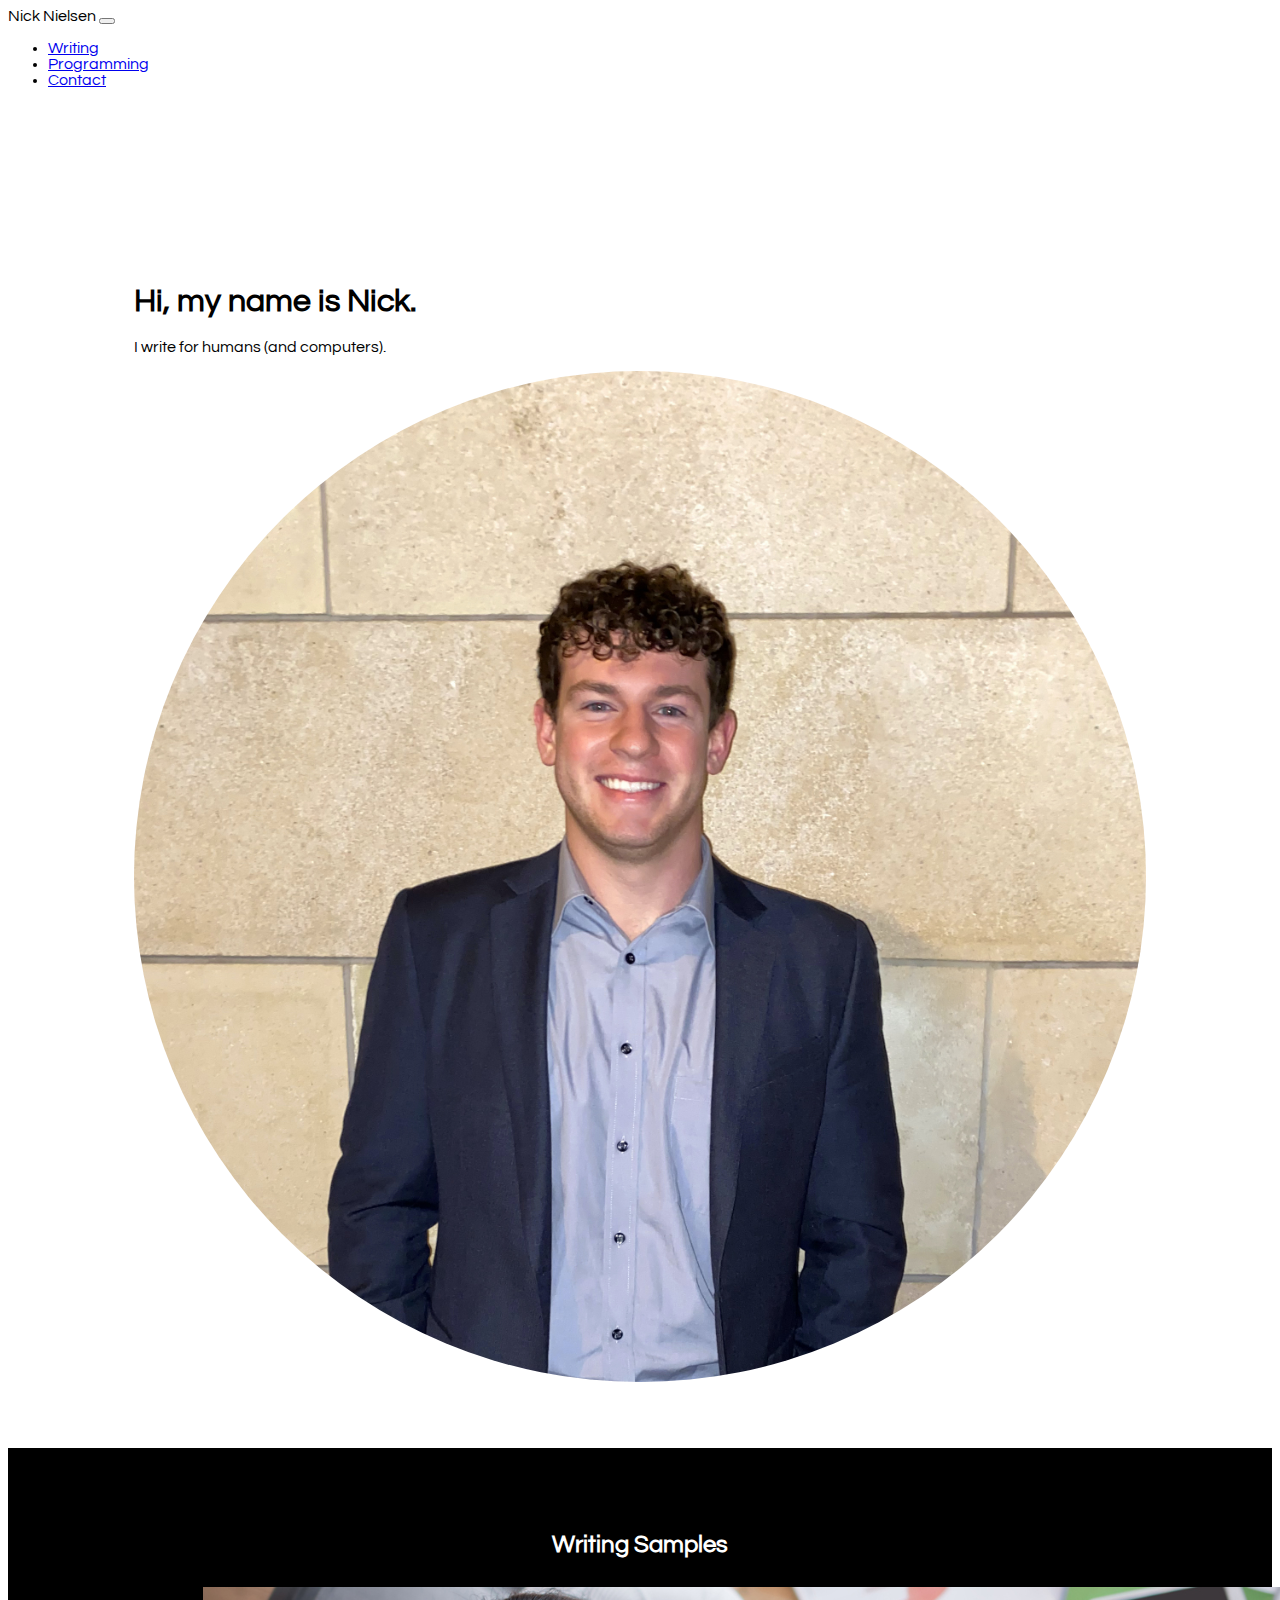
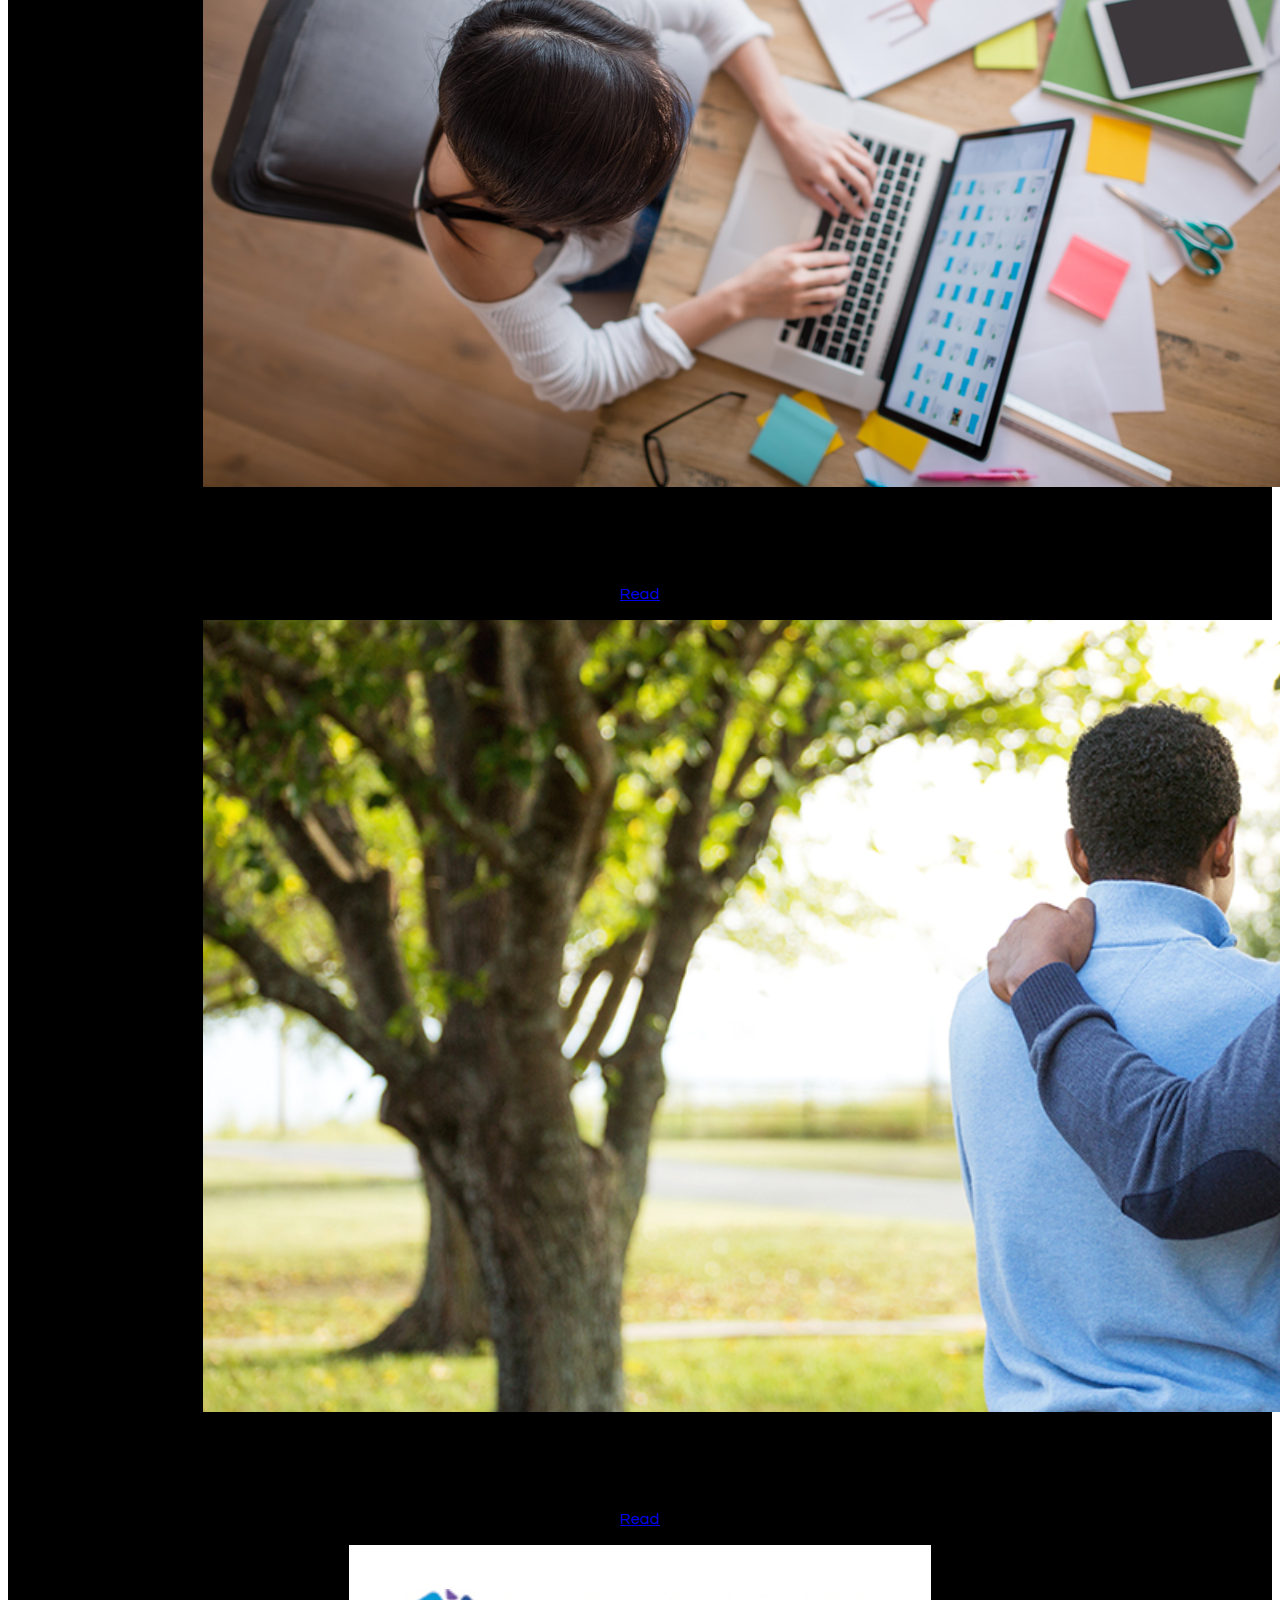
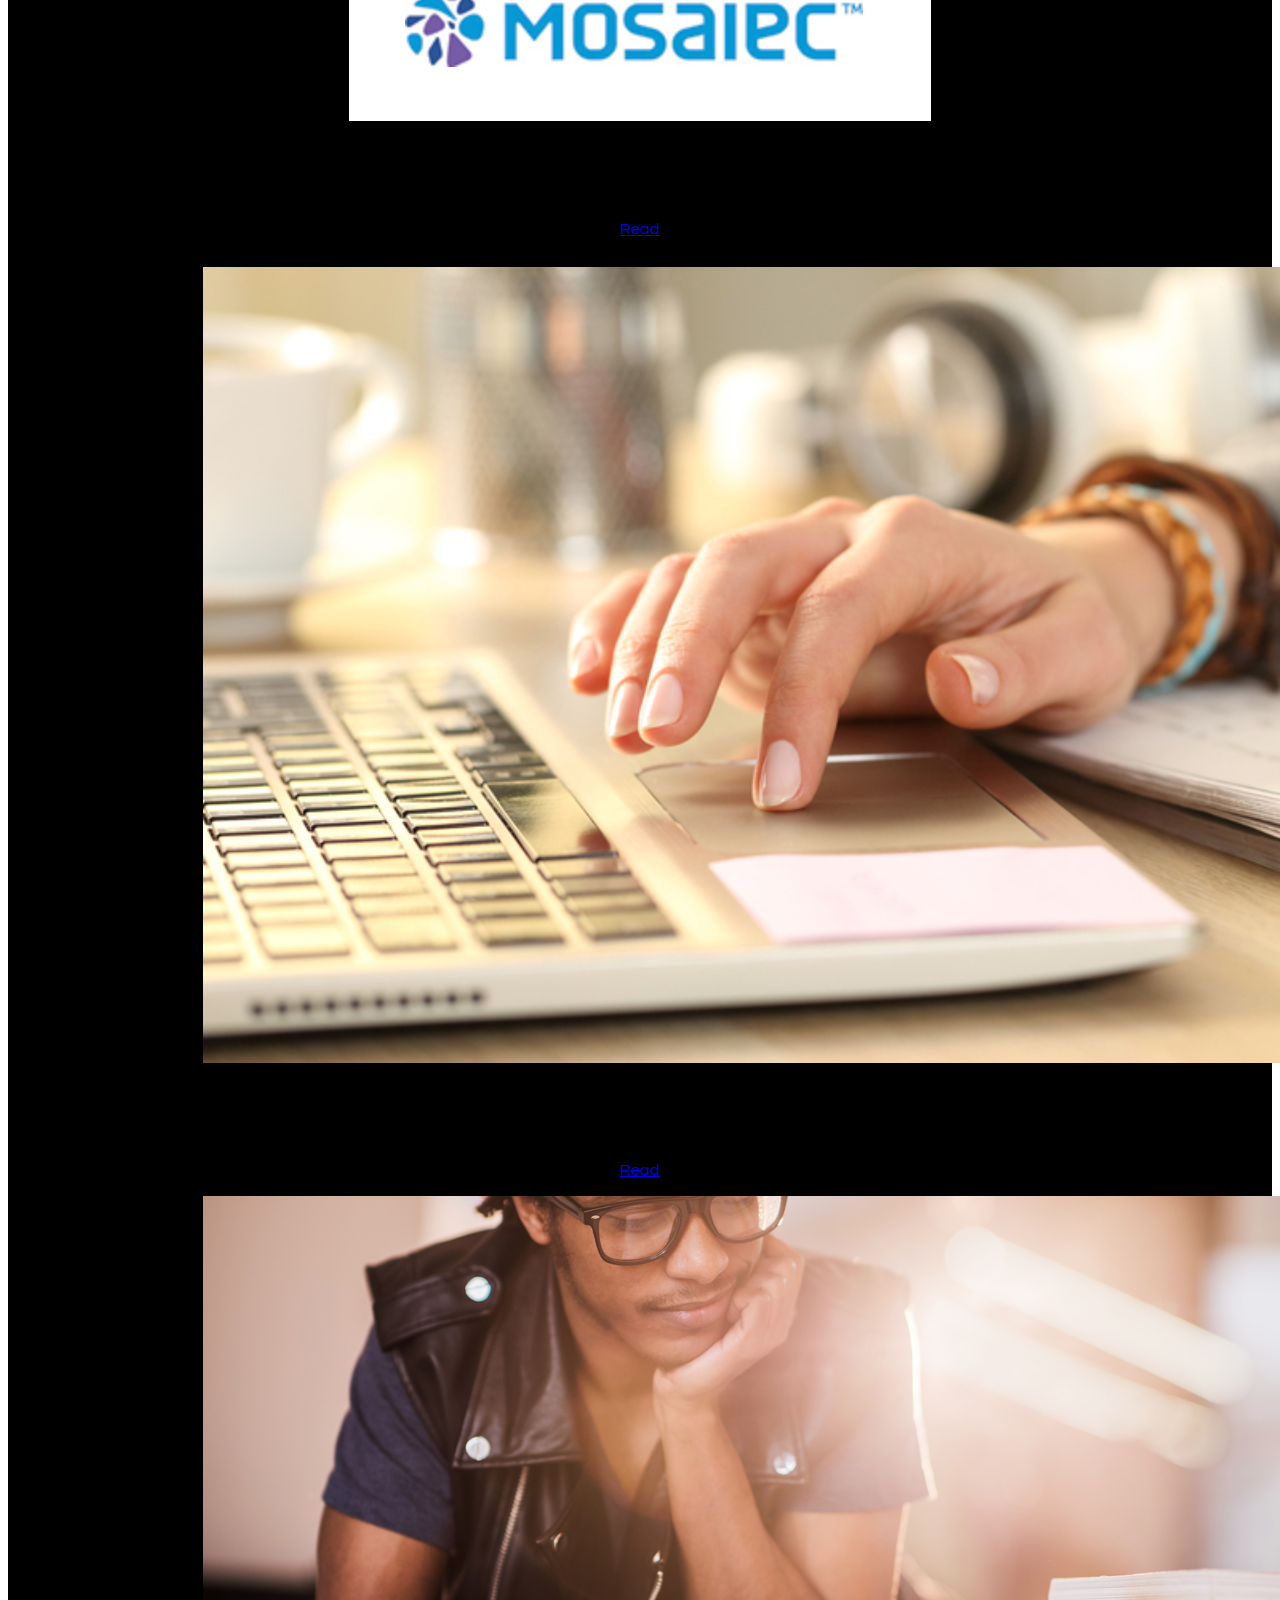
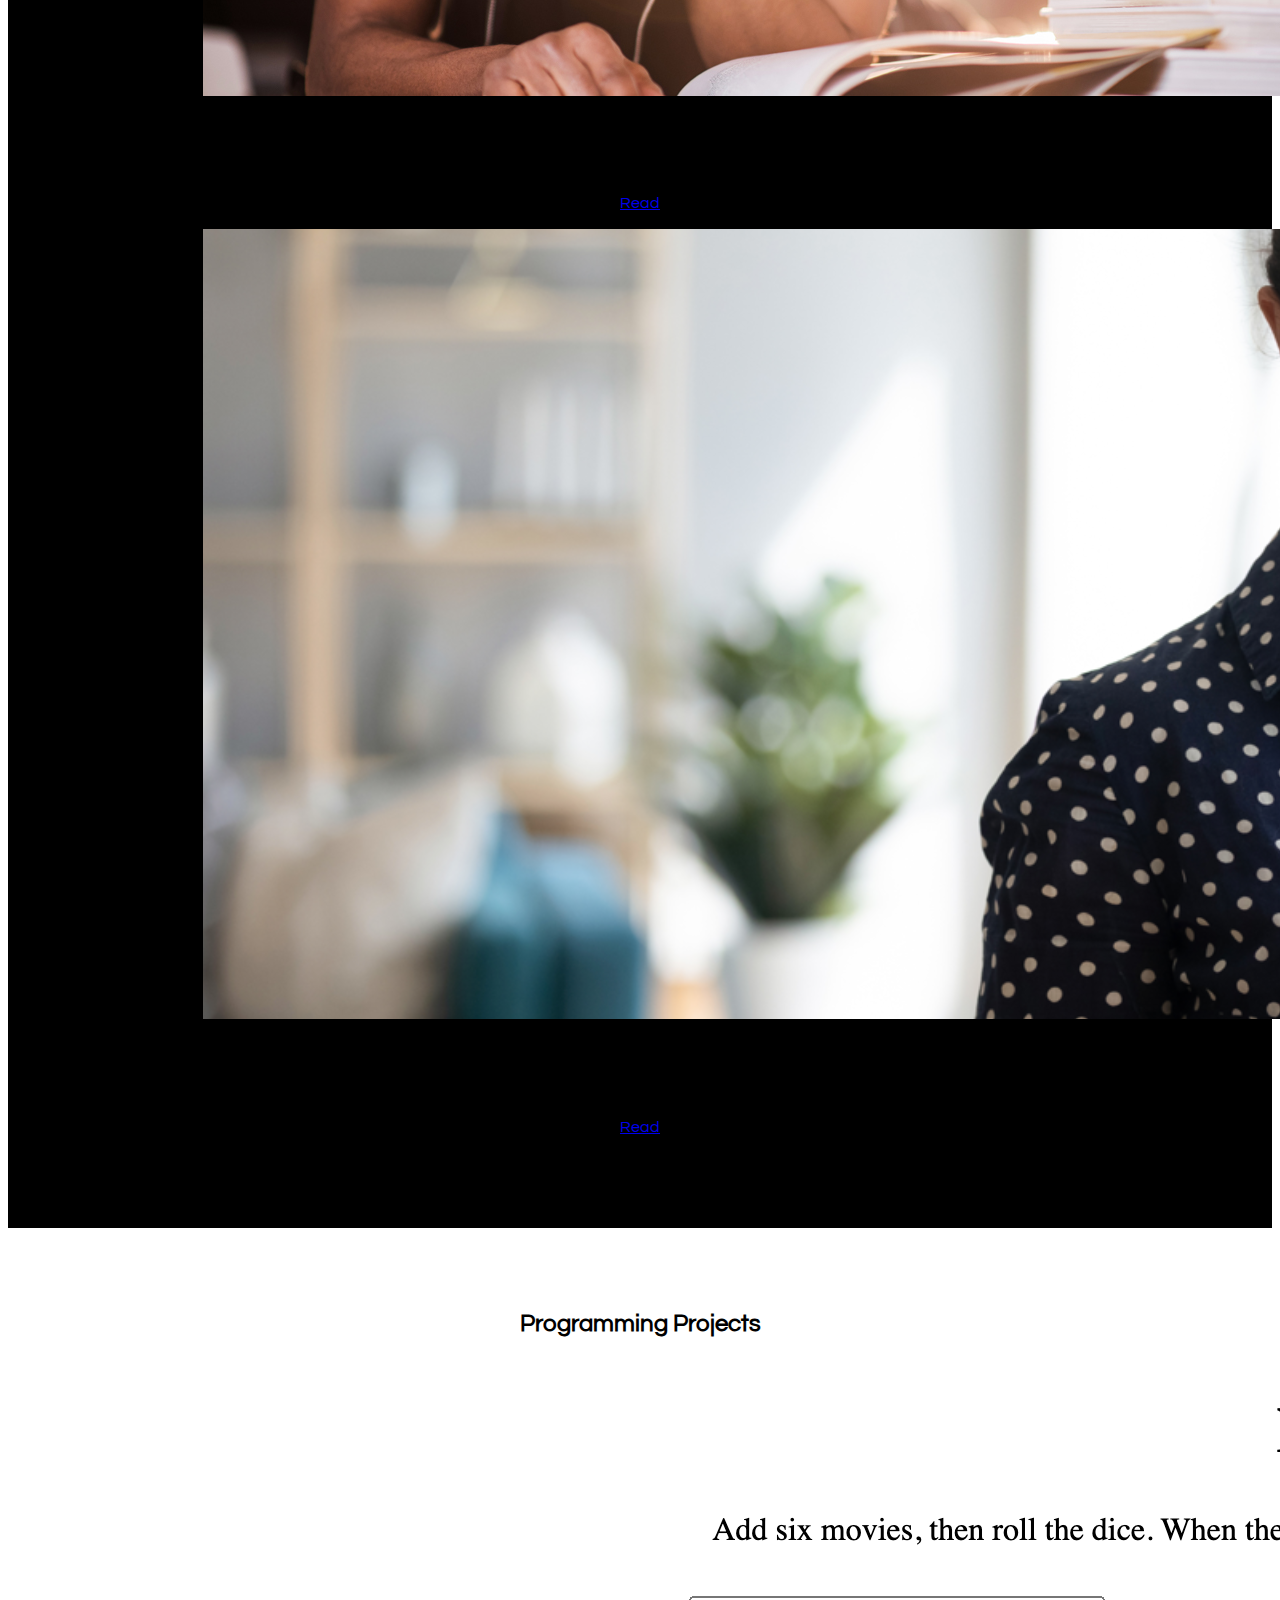
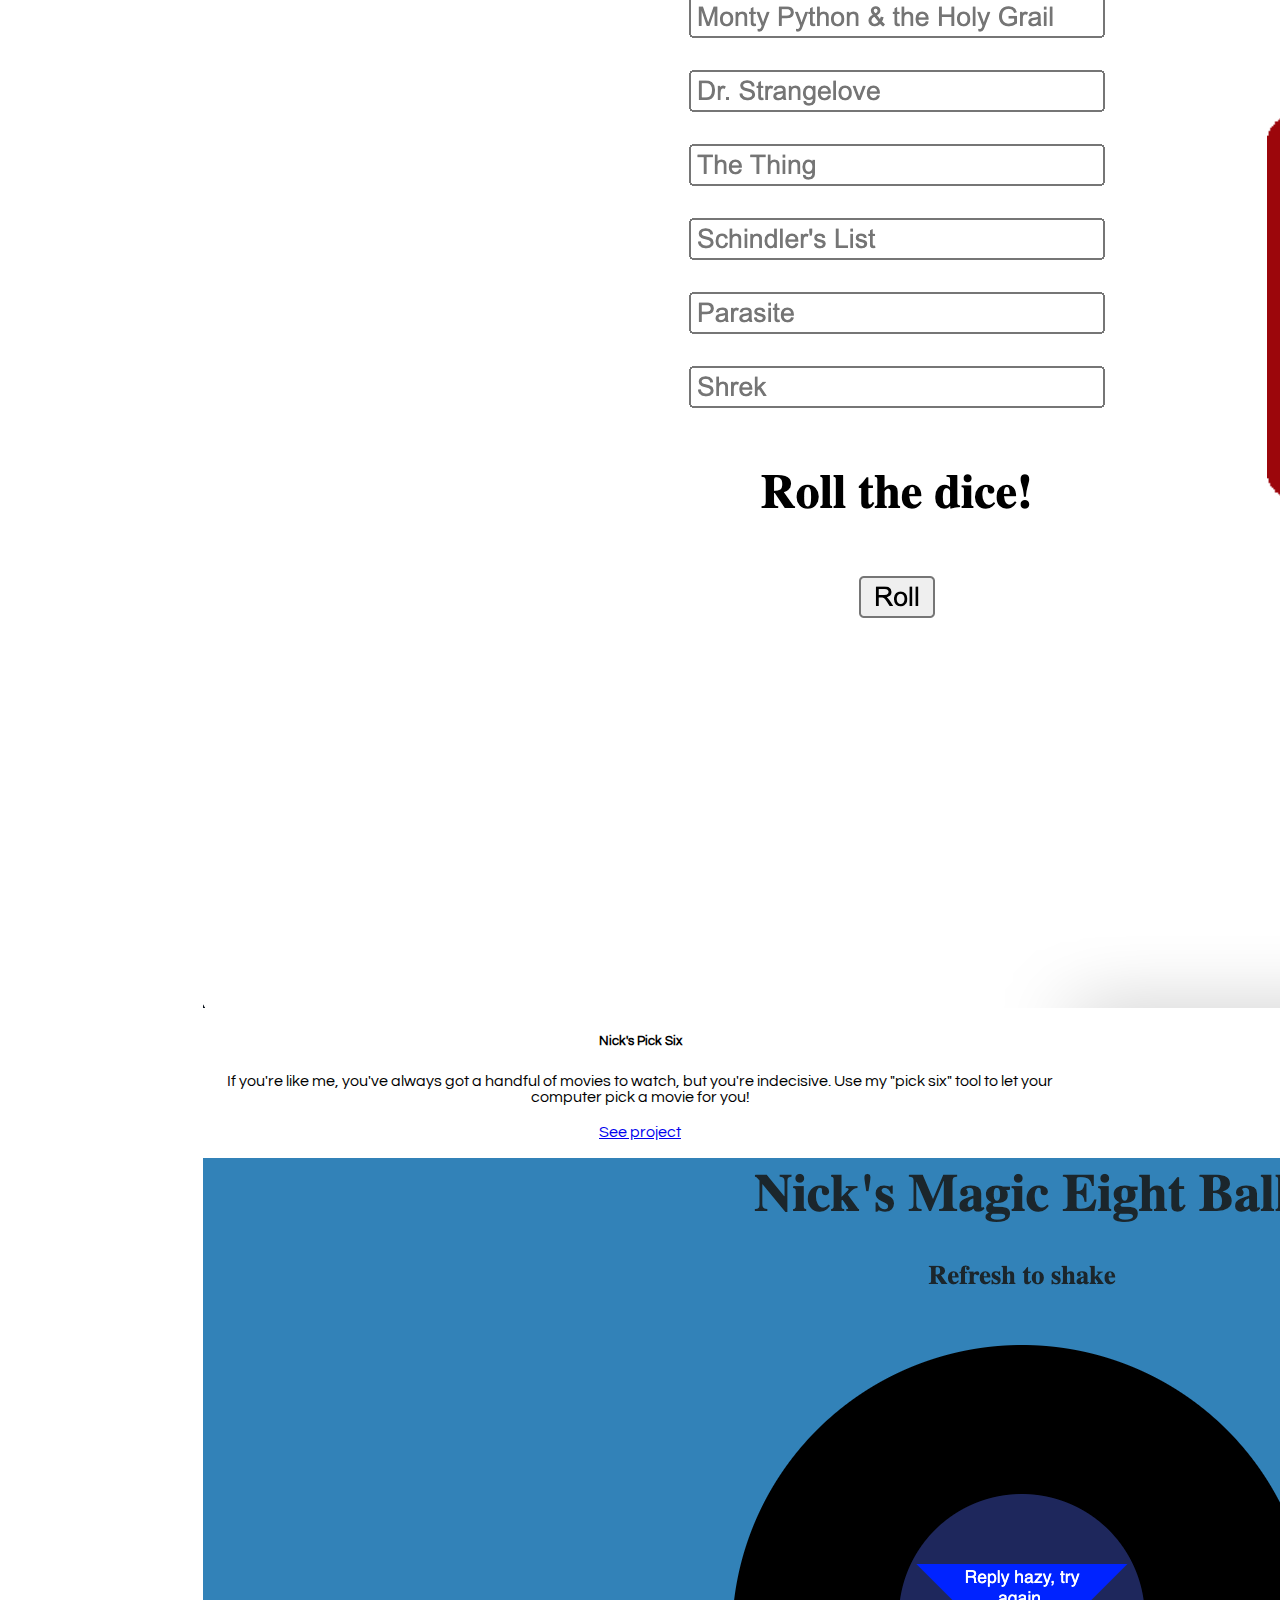
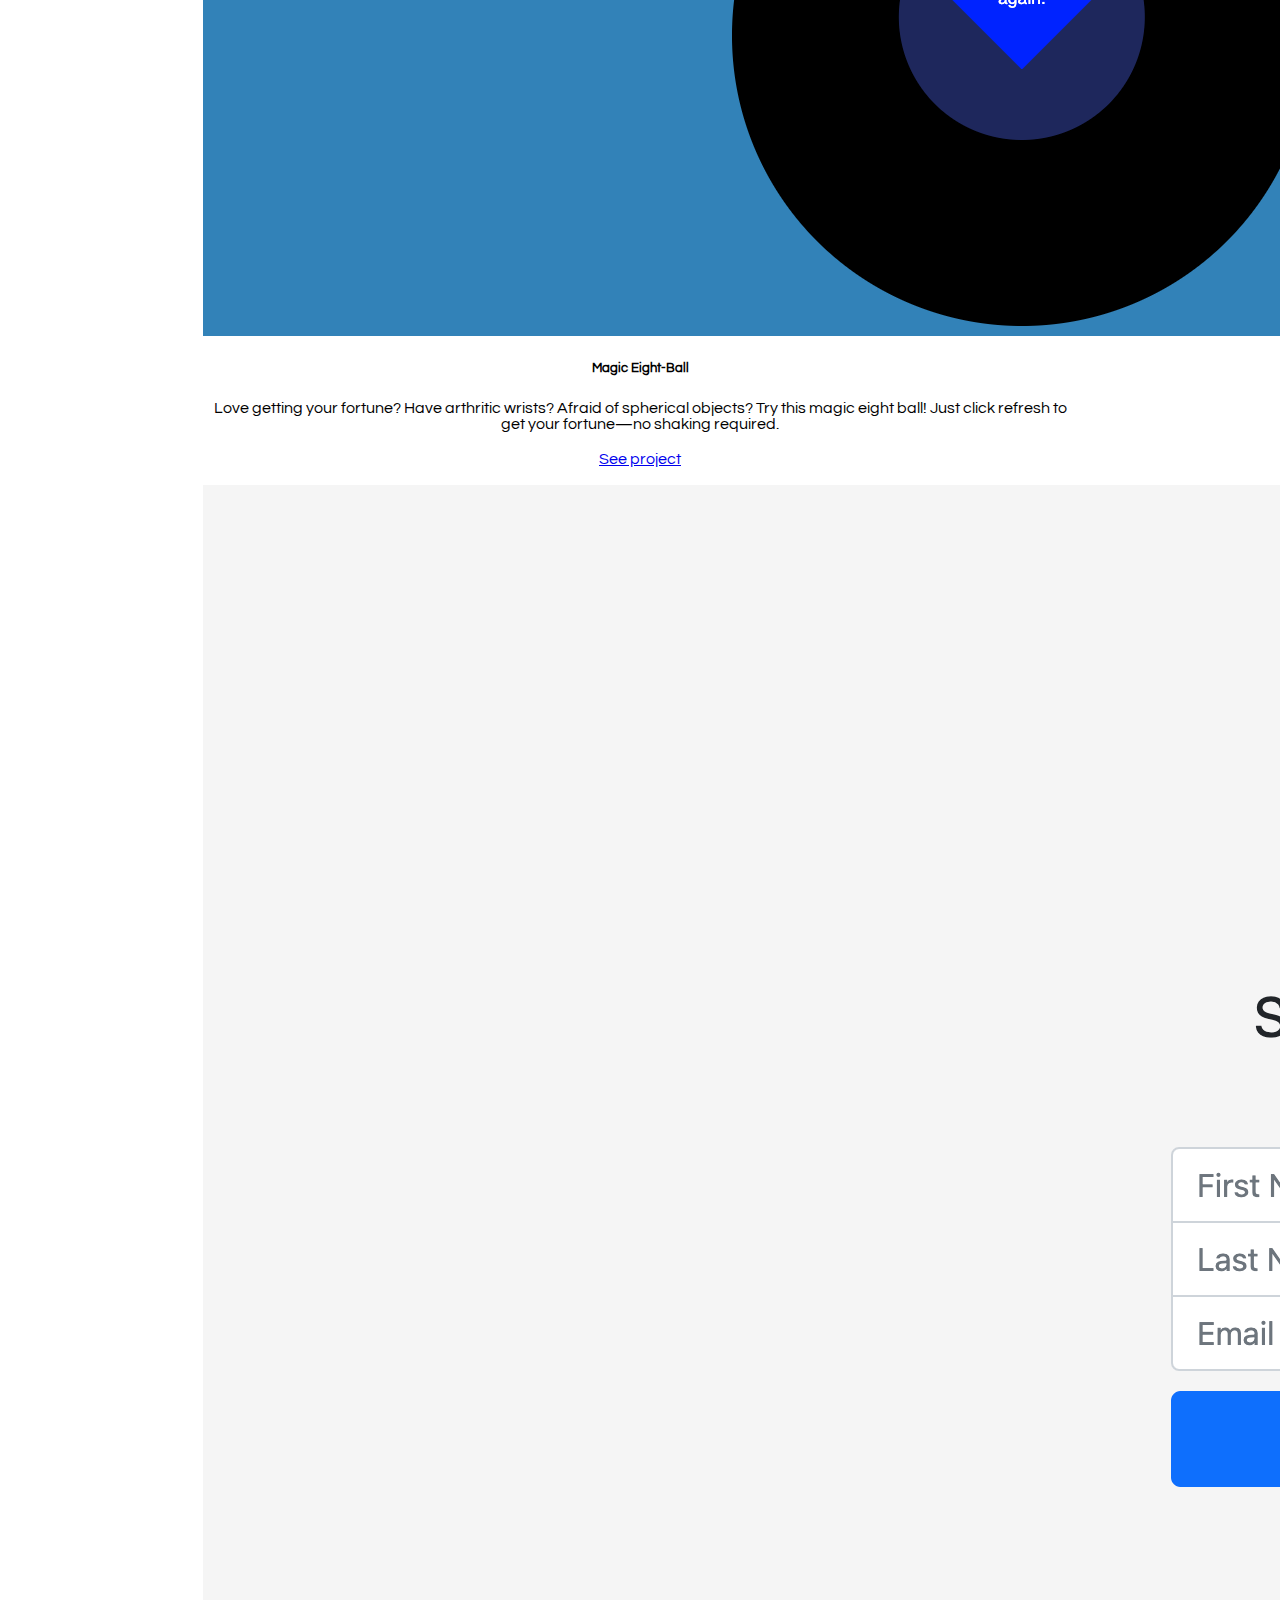
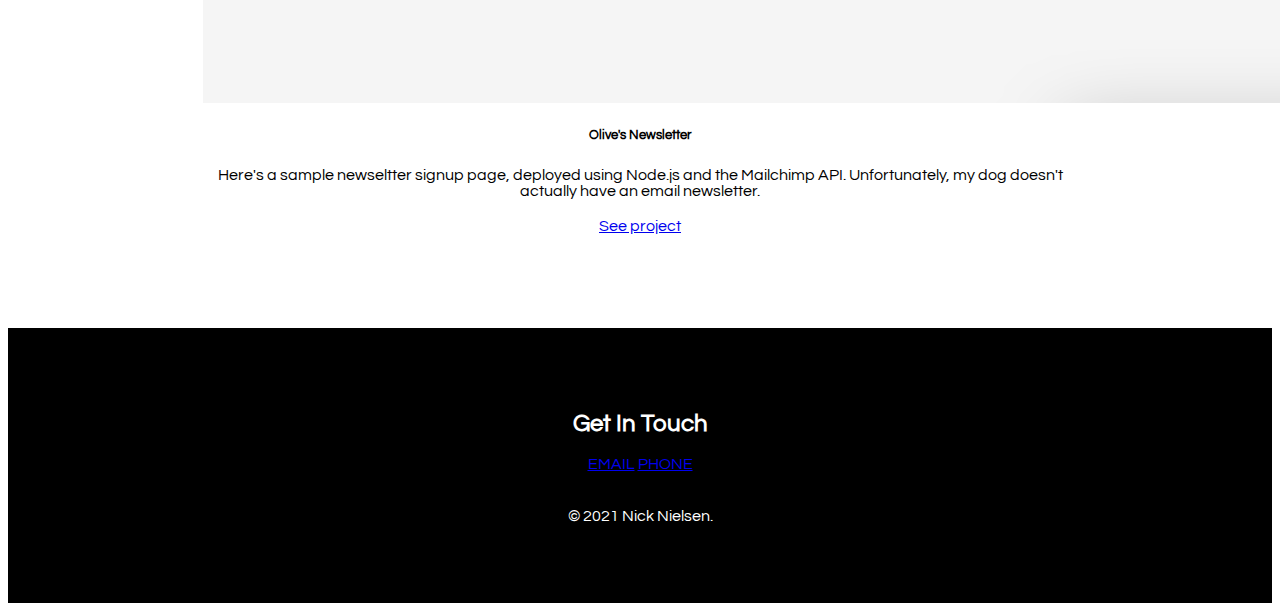
==== index.html @ ad3a7aff "Initial commit." ====
<!DOCTYPE html>
<html lang="en" dir="ltr">

<head>
  <meta charset="utf-8">
  <title>Nick Nielsen</title>

  <!-- BOOTSTRAP STYLES -->
  <link rel="stylesheet" href="https://cdn.jsdelivr.net/npm/bootstrap@4.6.0/dist/css/bootstrap.min.css" integrity="sha384-B0vP5xmATw1+K9KRQjQERJvTumQW0nPEzvF6L/Z6nronJ3oUOFUFpCjEUQouq2+l" crossorigin="anonymous">

  <!-- GOOGLE FONTS -->
  <link rel="preconnect" href="https://fonts.gstatic.com">
  <link href="https://fonts.googleapis.com/css2?family=Questrial&display=swap" rel="stylesheet">
  <!-- EXTERNAL CSS -->
  <link rel="stylesheet" href="css/styles.css">
  <!-- BOOTSTRAP SCRIPS -->
  <script src="https://code.jquery.com/jquery-3.5.1.slim.min.js" integrity="sha384-DfXdz2htPH0lsSSs5nCTpuj/zy4C+OGpamoFVy38MVBnE+IbbVYUew+OrCXaRkfj" crossorigin="anonymous"></script>
  <script src="https://cdn.jsdelivr.net/npm/bootstrap@4.6.0/dist/js/bootstrap.bundle.min.js" integrity="sha384-Piv4xVNRyMGpqkS2by6br4gNJ7DXjqk09RmUpJ8jgGtD7zP9yug3goQfGII0yAns" crossorigin="anonymous"></script>


</head>


<body>

  <!-- NAVBAR -->

  <nav class="navbar navbar-expand-lg navbar-light">
    <a class="navbar-brand">Nick Nielsen</a>
    <button class="navbar-toggler" type="button" data-toggle="collapse" data-target="#navbarNav" aria-controls="navbarNav" aria-expanded="false" aria-label="Toggle navigation">
      <span class="navbar-toggler-icon"></span>
    </button>
    <div class="collapse navbar-collapse" id="navbarNav">
      <ul class="navbar-nav ml-auto">
        <li class="nav-item">
          <a class="nav-link" href="#writing">Writing</a>
        </li>
        <li class="nav-item">
          <a class="nav-link" href="#programming">Programming</a>
        </li>
        <li class="nav-item">
          <a class="nav-link" href="#contact">Contact</a>
        </li>
      </ul>
    </div>
  </nav>

  <!-- TITLE SECTION -->

  <section id="title" class="title-section">
    <div class="container">
      <div class="row">
        <div class="title-column col-lg-6">
          <h1 class="h1-title"> Hi, my name is Nick.</h1>
          <p>I write for humans (and computers).</p>
        </div>
        <div class="col-lg-6">
          <img class="nick-image" src="images/nick-nielsen.jpg" alt="Nick Nieslen">
        </div>
      </div>
    </div>
  </section>

  <!-- WRITING SAMPLES SECTION -->

  <section id="writing" class="writing-section">
    <h2 class="h2-writing">Writing Samples</h2>
<!-- ROW 1 WRITING SAMPLES  -->
    <div class="container">
      <div class="card-row row">
        <div class="col-lg-4">
          <div class="card">
            <img src="images/MOS-Blog-SMART-Goals.jpeg" class="card-img-top" alt="Card image">
            <div class="card-body">
              <h5 class="card-title">S.M.A.R.T. Money Goals for College Students</h5>
              <p class="card-text">A blog about setting financial goals in college using the S.M.A.R.T. framework.</p>
              <a href="https://www.mosaiec.org/smart-money-goals-for-college-students/" class="btn btn-outline-dark">Read</a>
            </div>
          </div>
        </div>

        <div class="col-lg-4">
          <div class="card">
            <img src="images/TRL-Blog-First-Gen.png" class="card-img-top" alt="Card image">
            <div class="card-body">
              <h5 class="card-title">Supporting First Generation College Students</h5>
              <p class="card-text">A blog that provides best practices for higher education practitioners.</p>
              <a href="#" class="btn btn-outline-dark">Read</a>
            </div>
          </div>
        </div>

        <div class="col-lg-4">
          <div class="card">
            <img src="images/mosaiec-logo.png" class="card-img-top" alt="Card image">
            <div class="card-body">
              <h5 class="card-title">Trellis Company Launches New Public Service Website For College Students, MOSAIEC</h5>
              <p class="card-text">A press release to announce the launch of MOSAIEC.</p>
              <a href="#" class="btn btn-outline-dark">Read</a>
            </div>
          </div>
        </div>
      </div>

<!-- ROW 2 WRITING SAMPLES -->
      <div class="card-row row">
        <div class="col-lg-4">
          <div class="card">
            <img src="images/TRL-Blog-Unmet-Need.png" class="card-img-top" alt="Card image">
            <div class="card-body">
              <h5 class="card-title">Supporting Working Students with Unmet Need</h5>
              <p class="card-text">A blog on working students and unmet financial need.</p>
              <a href="#" class="btn btn-outline-dark">Read</a>
            </div>
          </div>
        </div>

        <div class="col-lg-4">
          <div class="card">
            <img src="images/MOS-Blog-Major-Choice.jpeg" class="card-img-top" alt="Card image">
            <div class="card-body">
              <h5 class="card-title">How Your College Choice and Major Can Affect Your Future Pay</h5>
              <p class="card-text">A blog on degrees, college choices, and potential salary.</p>
              <a href="https://www.mosaiec.org/how-college-choice-and-major-affects-pay/" class="btn btn-outline-dark">Read</a>
            </div>
          </div>
        </div>

        <div class="col-lg-4">
          <div class="card">
            <img src="images/TRL-Blog-Financial-Wellness.png" class="card-img-top" alt="Card image">
            <div class="card-body">
              <h5 class="card-title">Improving Financial Wellness For College Students</h5>
              <p class="card-text">A blog on making college students financially stronger.</p>
              <a href="#" class="btn btn-outline-dark">Read</a>
            </div>
          </div>
        </div>
      </div>
  </div>


  </section>

  <!-- PROGRAMMING PROJECTS SECTION -->

  <section id="programming" class="programming-section">
    <h2>Programming Projects</h2>

    <div class="container">
      <div class="card-row row">
        <div class="col-lg-4">
          <div class="card text-white bg-dark">
            <img src="images/pick-six-thumbnail.png" class="card-img-top" alt="Card image">
            <div class="card-body">
              <h5 class="card-title">Nick's Pick Six</h5>
              <p class="card-text">If you're like me, you've always got a handful of movies to watch, but you're indecisive. Use my "pick six" tool to let your computer pick a movie for you!</p>
              <a href="pick-six/index.html" class="btn btn-outline-light">See project</a>
            </div>
          </div>
        </div>
        <div class="col-lg-4">
          <div class="card text-white bg-dark">
            <img src="images/eight-ball-thumbnail.png" class="card-img-top" alt="Card image">
            <div class="card-body">
              <h5 class="card-title">Magic Eight-Ball</h5>
              <p class="card-text">Love getting your fortune? Have arthritic wrists? Afraid of spherical objects? Try this magic eight ball! Just click refresh to get your fortune—no shaking required.</p>
              <a href="Eight Ball/index.html" class="btn btn-outline-light">See project</a>
            </div>
          </div>
        </div>
        <div class="col-lg-4">
          <div class="card text-white bg-dark">
            <img src="images/olive-newsletter.png" class="card-img-top" alt="Card image">
            <div class="card-body">
              <h5 class="card-title">Olive's Newsletter</h5>
              <p class="card-text">Here's a sample newseltter signup page, deployed using Node.js and the Mailchimp API. Unfortunately, my dog doesn't actually have an email newsletter.</p>
              <a href="https://glacial-wildwood-06931.herokuapp.com/" class="btn btn-outline-light">See project</a>
            </div>
          </div>
        </div>
      </div>
          </div>

  </section>

  <!-- FOOTER SECTION -->

  <section id="contact" class="footer">

          <div class="contact-me">
            <h2 class="contact-h2">Get In Touch</h2>
            <a class="btn btn-light" href="mailto:nicknielsen77@gmail.com">EMAIL</a>
            <a class="btn btn-light" href="tel:9726722504">PHONE</a>
          </div>
          <p class="copyright">© 2021 Nick Nielsen.</p>

  </section>

</body>

</html>
---- css/styles.css ----
body {
  font-family: 'Questrial', sans-serif;
}

/* NAVBAR SECTION */
/* TITLE SECTION */
.nick-image {
  width: 100%;
  border-radius: 100%;
}

.title-section {
  text-align: left;
  padding: 5% 10%;
  background-color: white;
}

.h1-title {
  padding-top: 6rem;
}

/* WRITING SECTION */

.h2-writing {
  margin-bottom: 2%;
}

.writing-section {
  text-align: center;
  padding: 5% 10%;
  background-color: black;
  color: white;
}

.card {
  color: black;
  margin: 2% 2%;
}

.card-row {
  margin: 3% 5%;
}

.card-text{
  padding: 0.18rem;
}


/* PROGRAMMING SECTION */
.programming-section {
  text-align: center;
  padding: 5% 10%;
  background-color: white;
}


/* CONTACT SECTION */
.footer {
  text-align: center;
  padding: 5% 10%;
  background-color: black;
  color: white;
}

.copyright {
  padding-top: 2%;
}
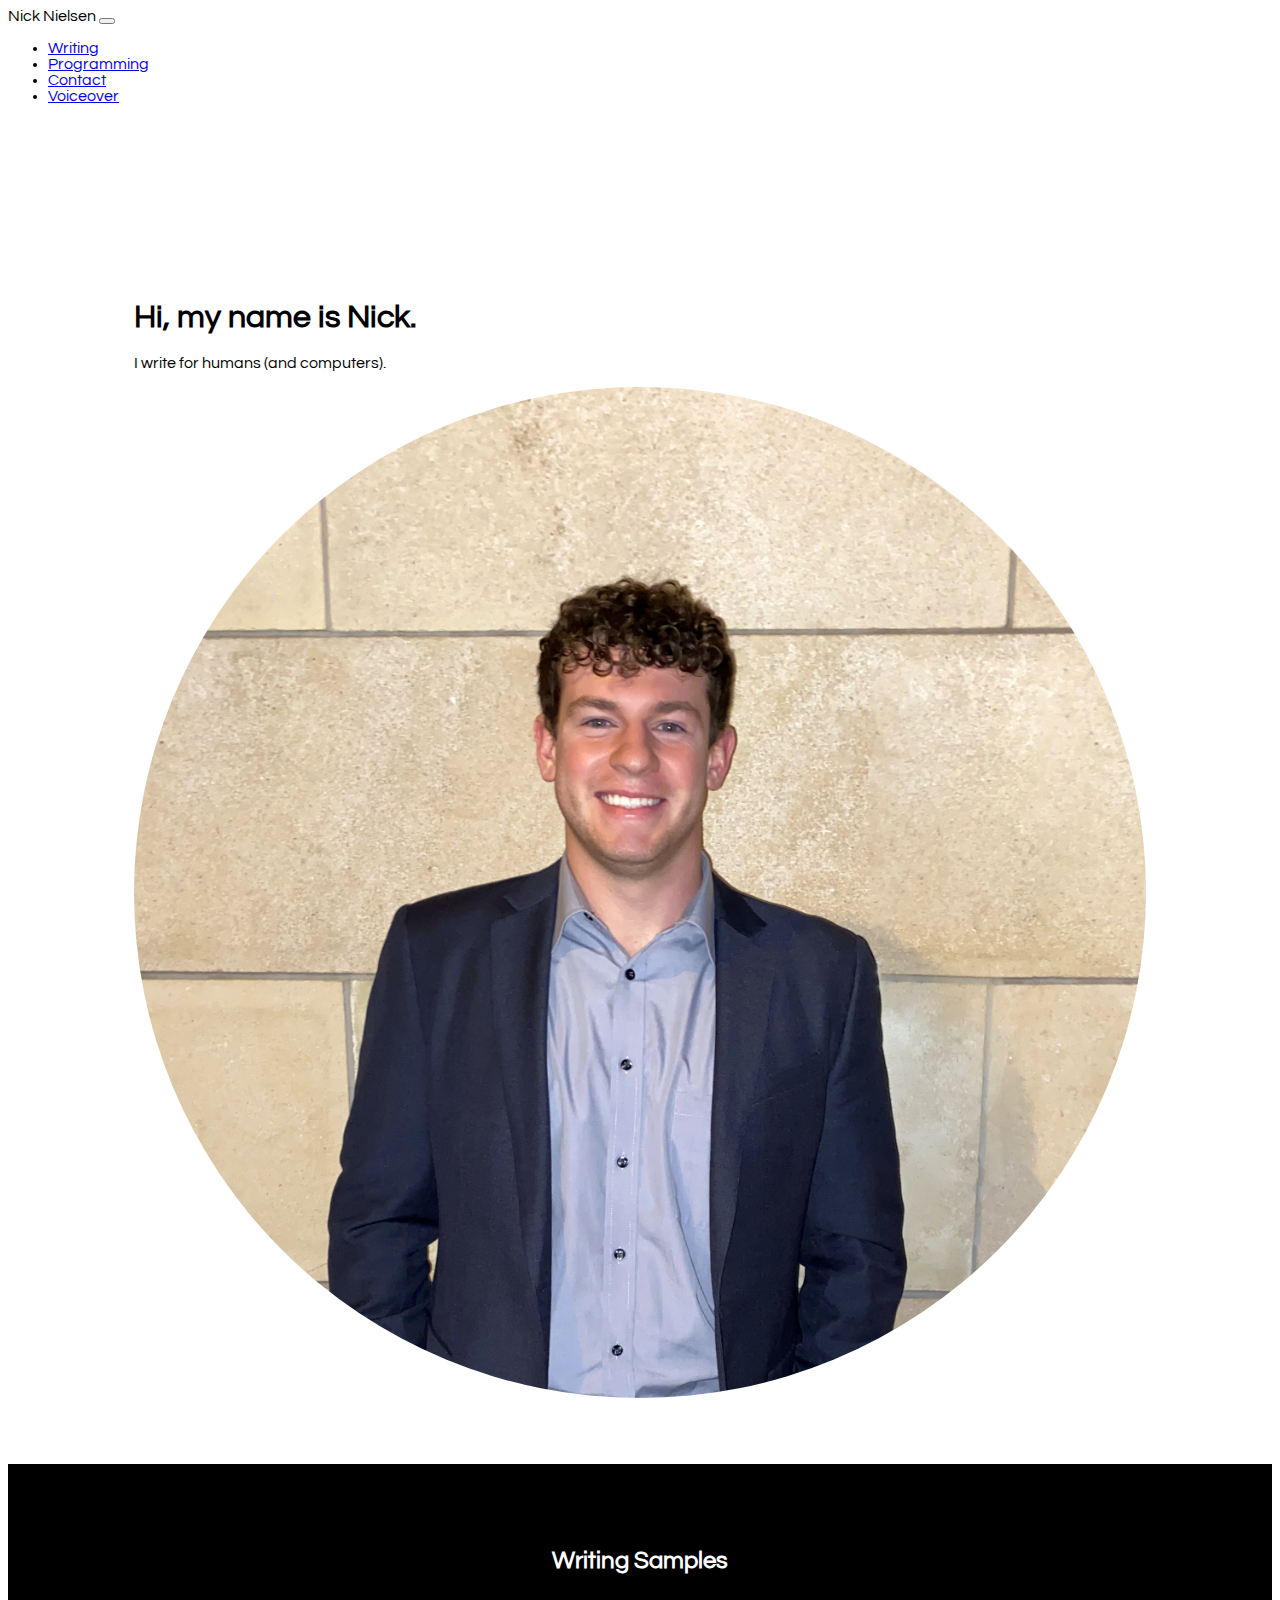
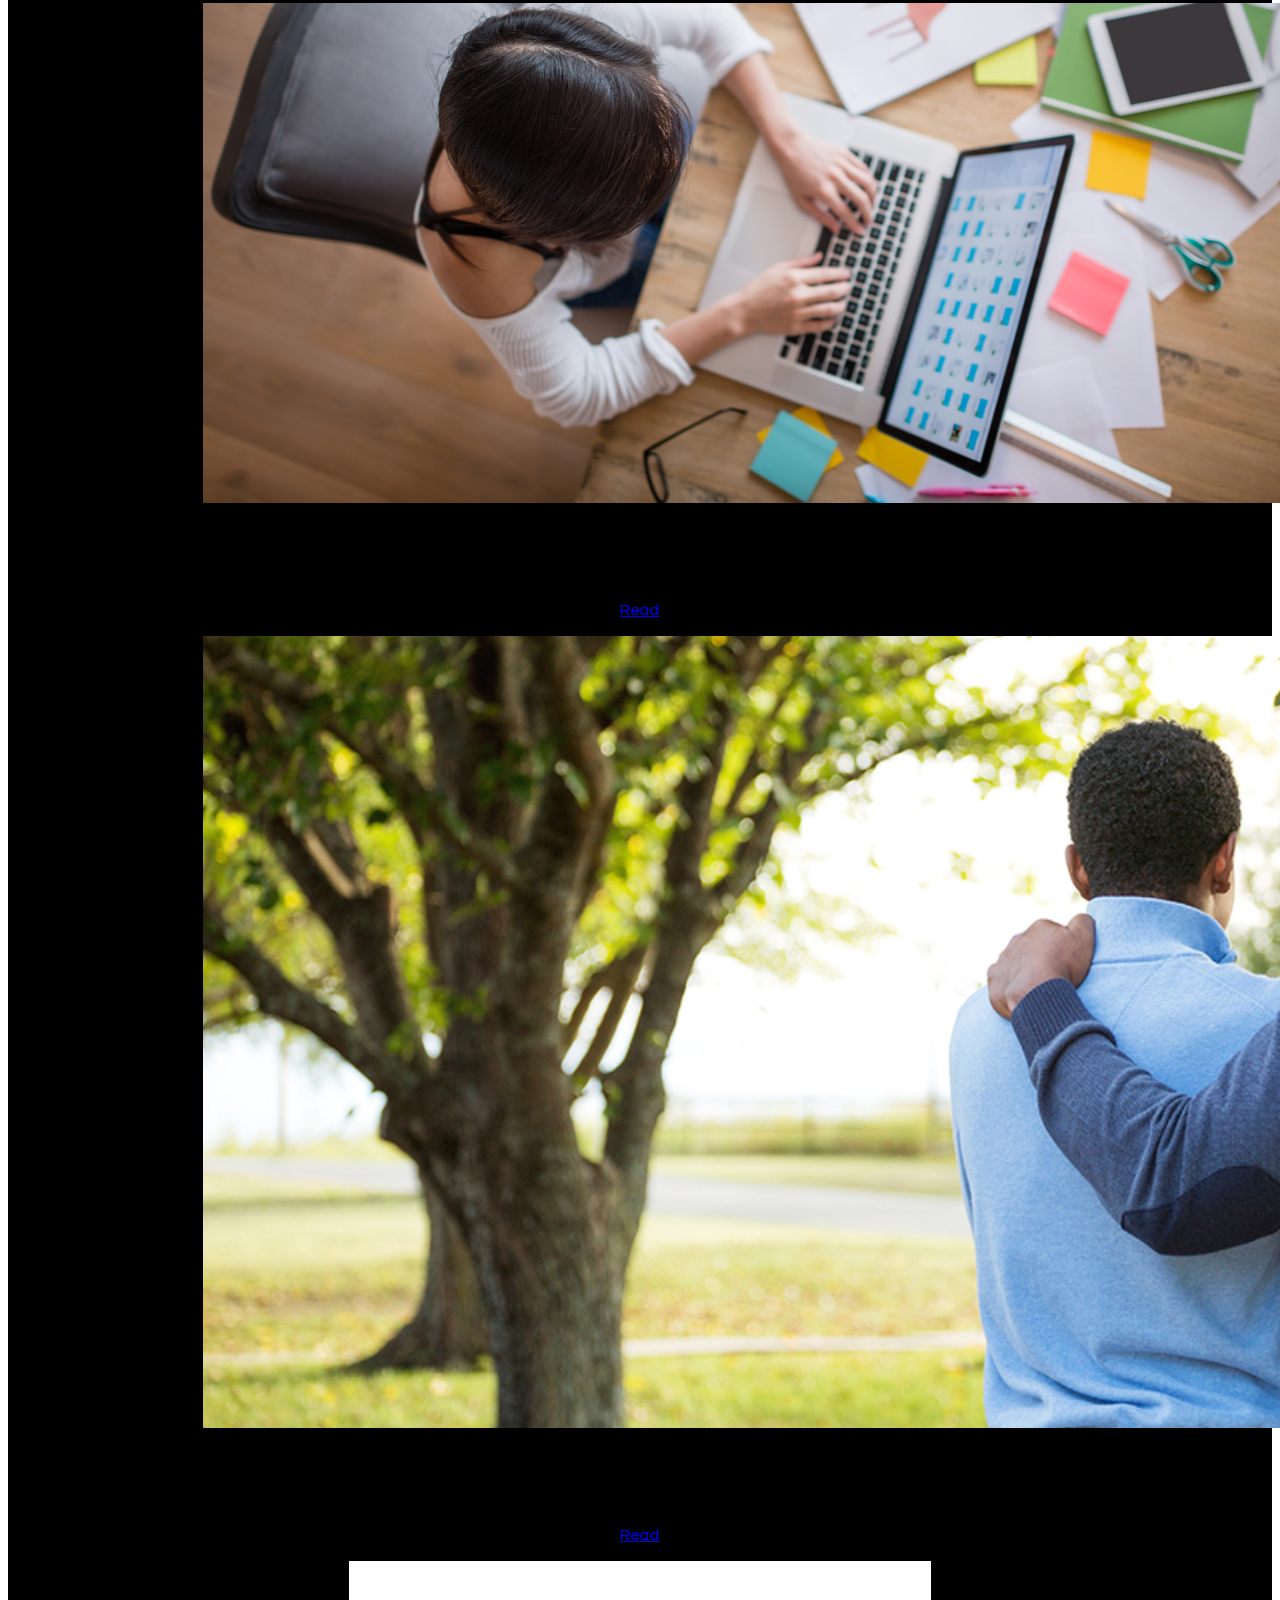
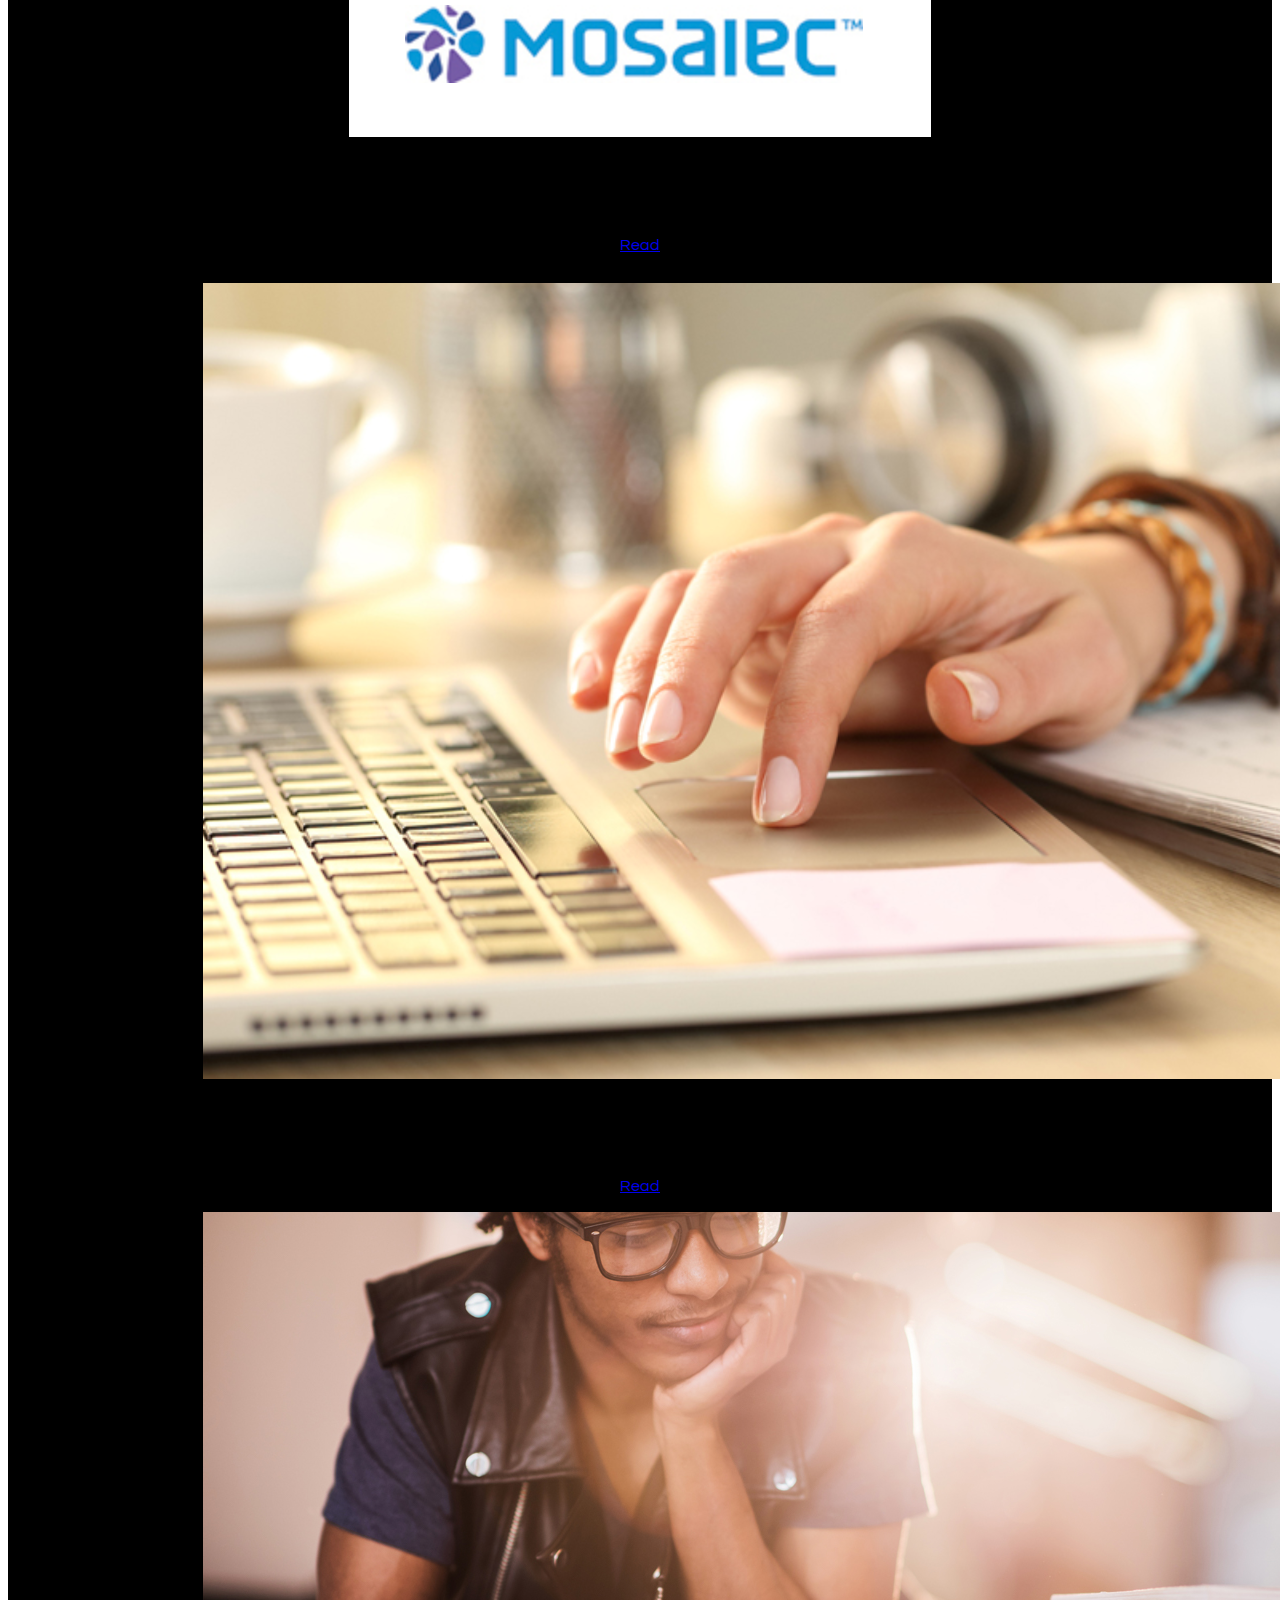
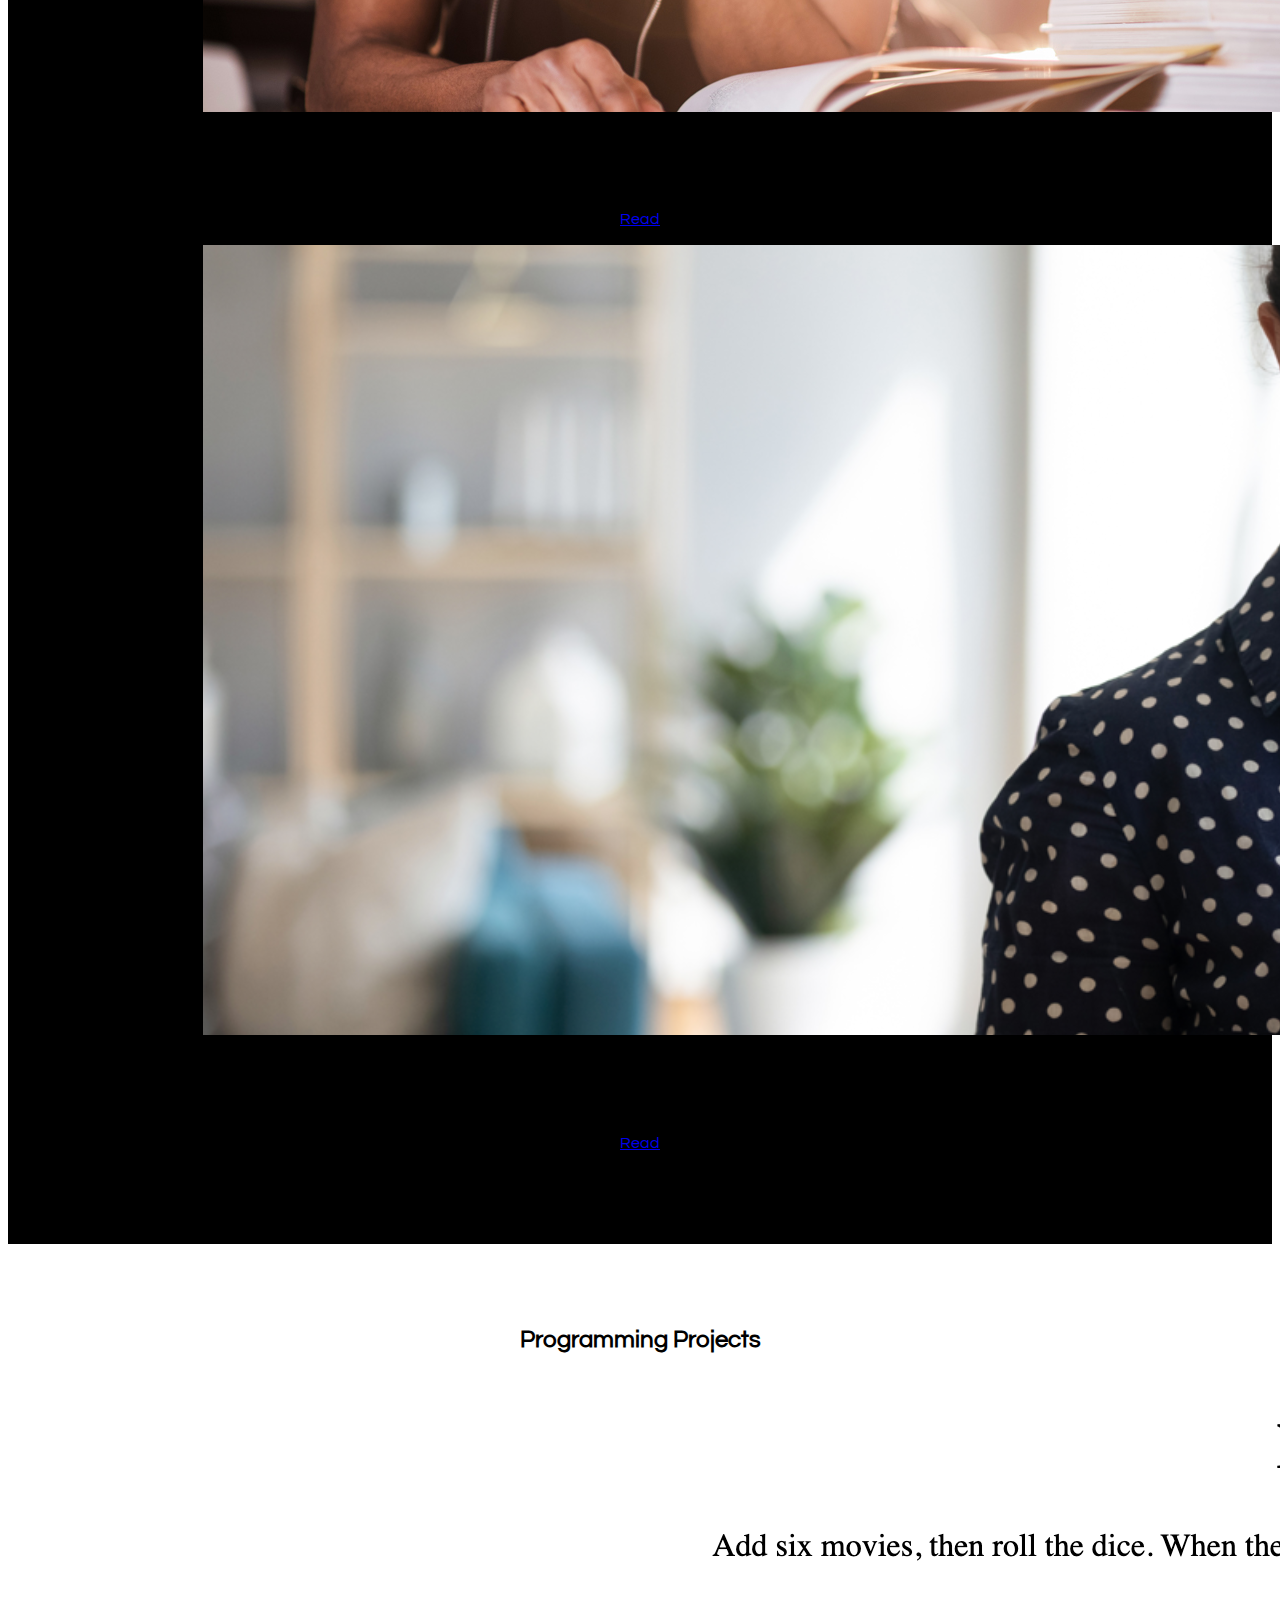
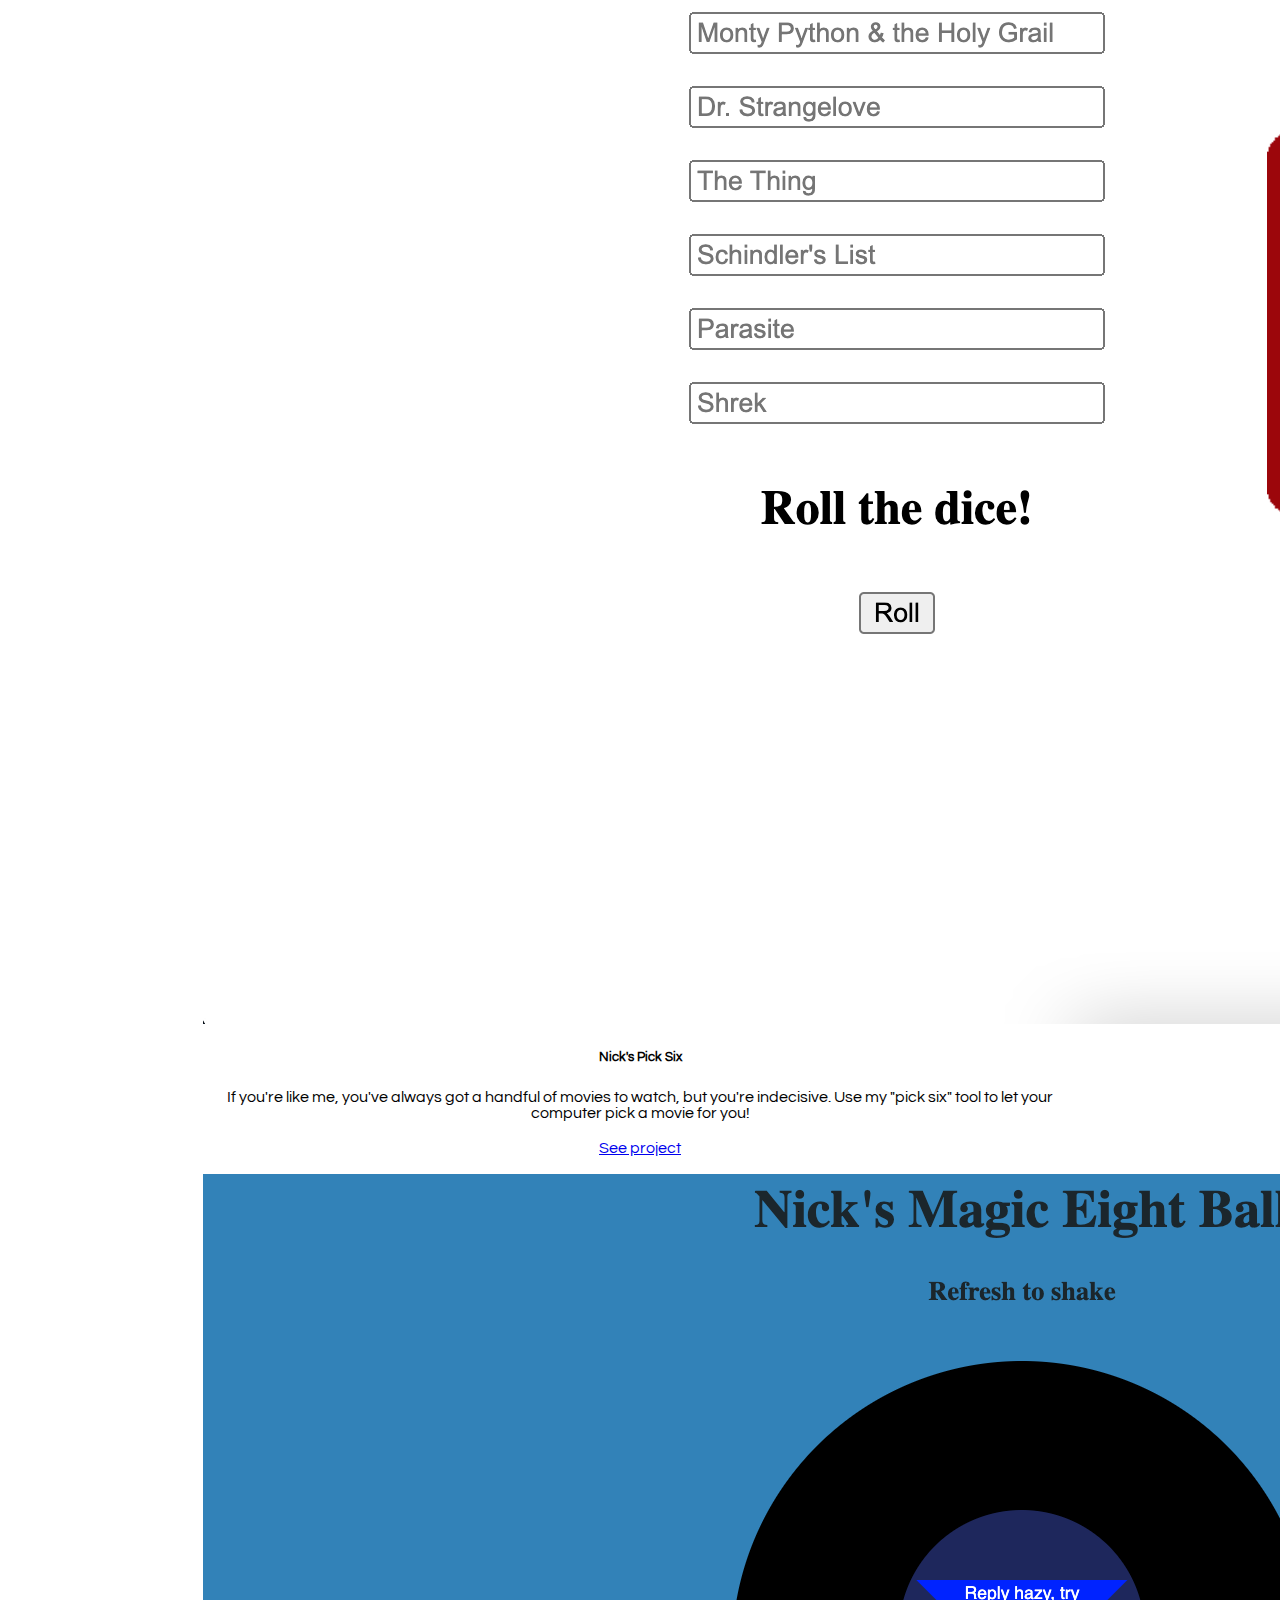
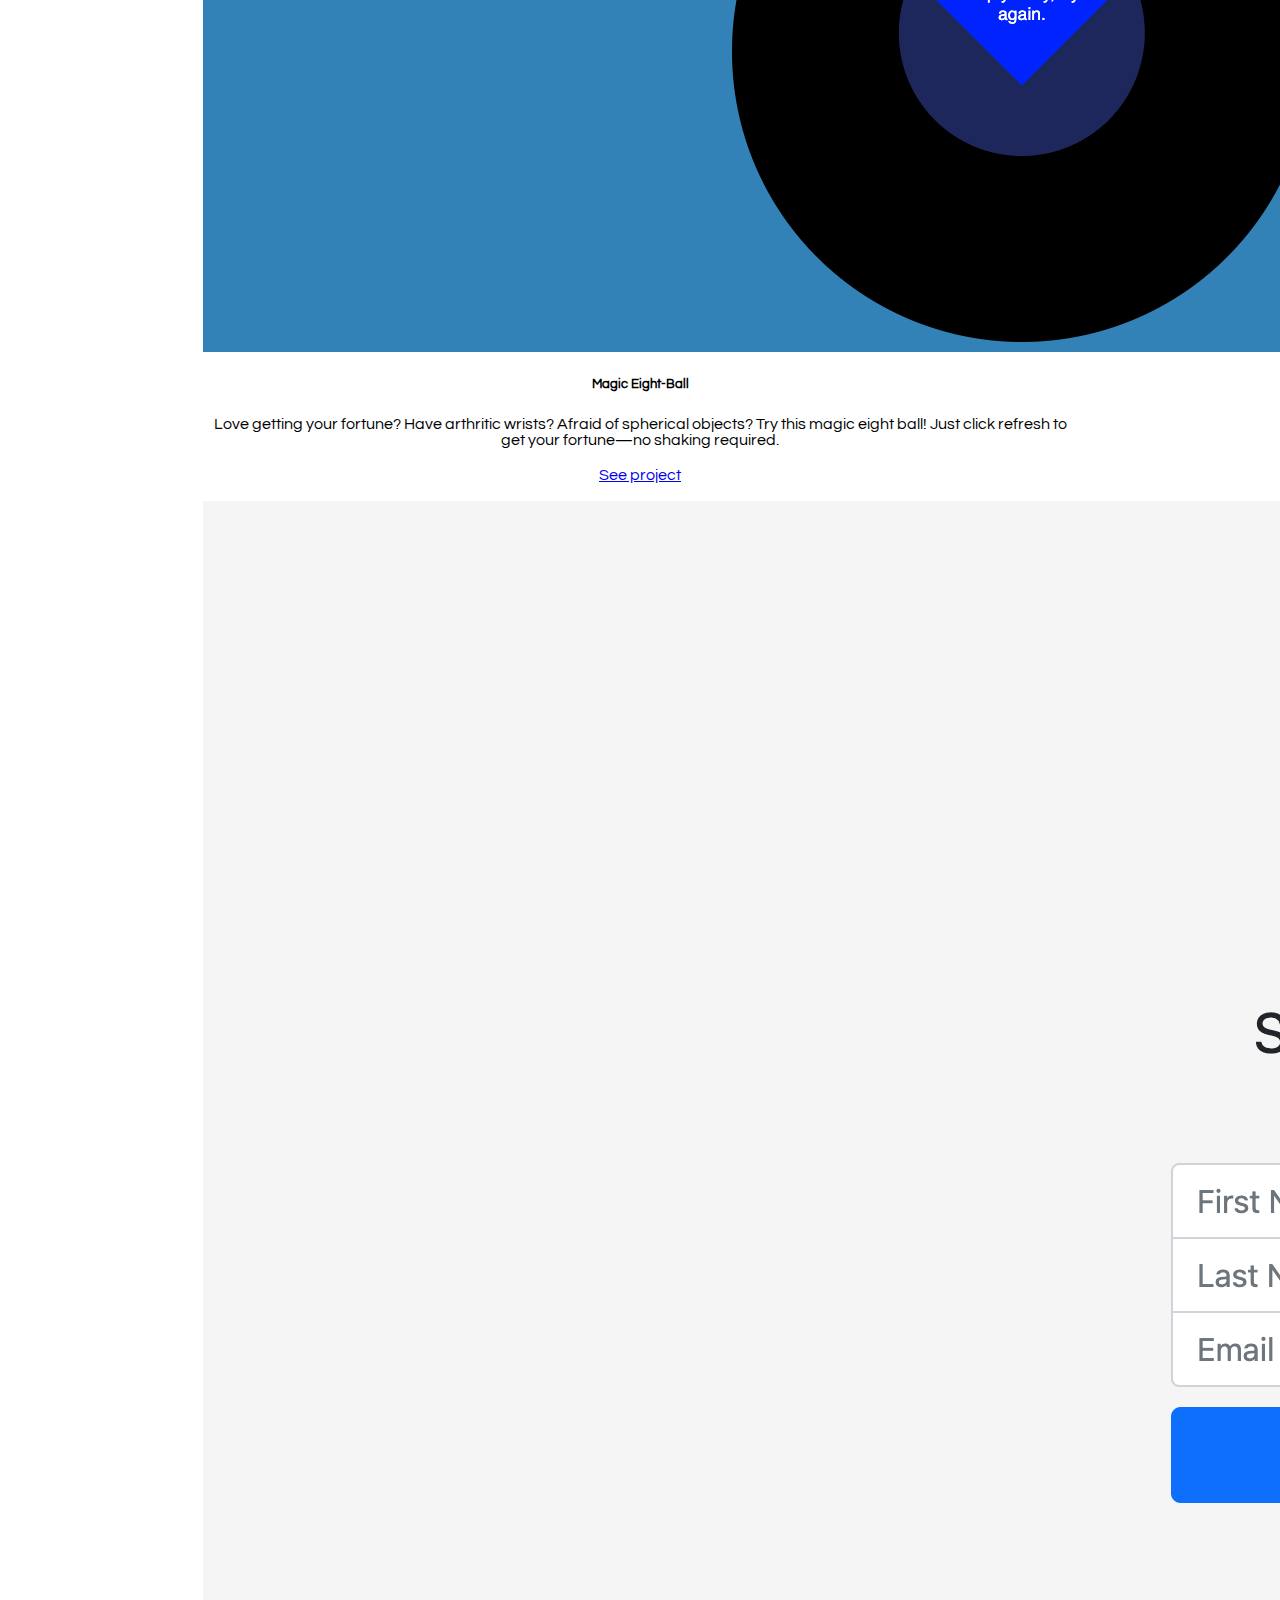
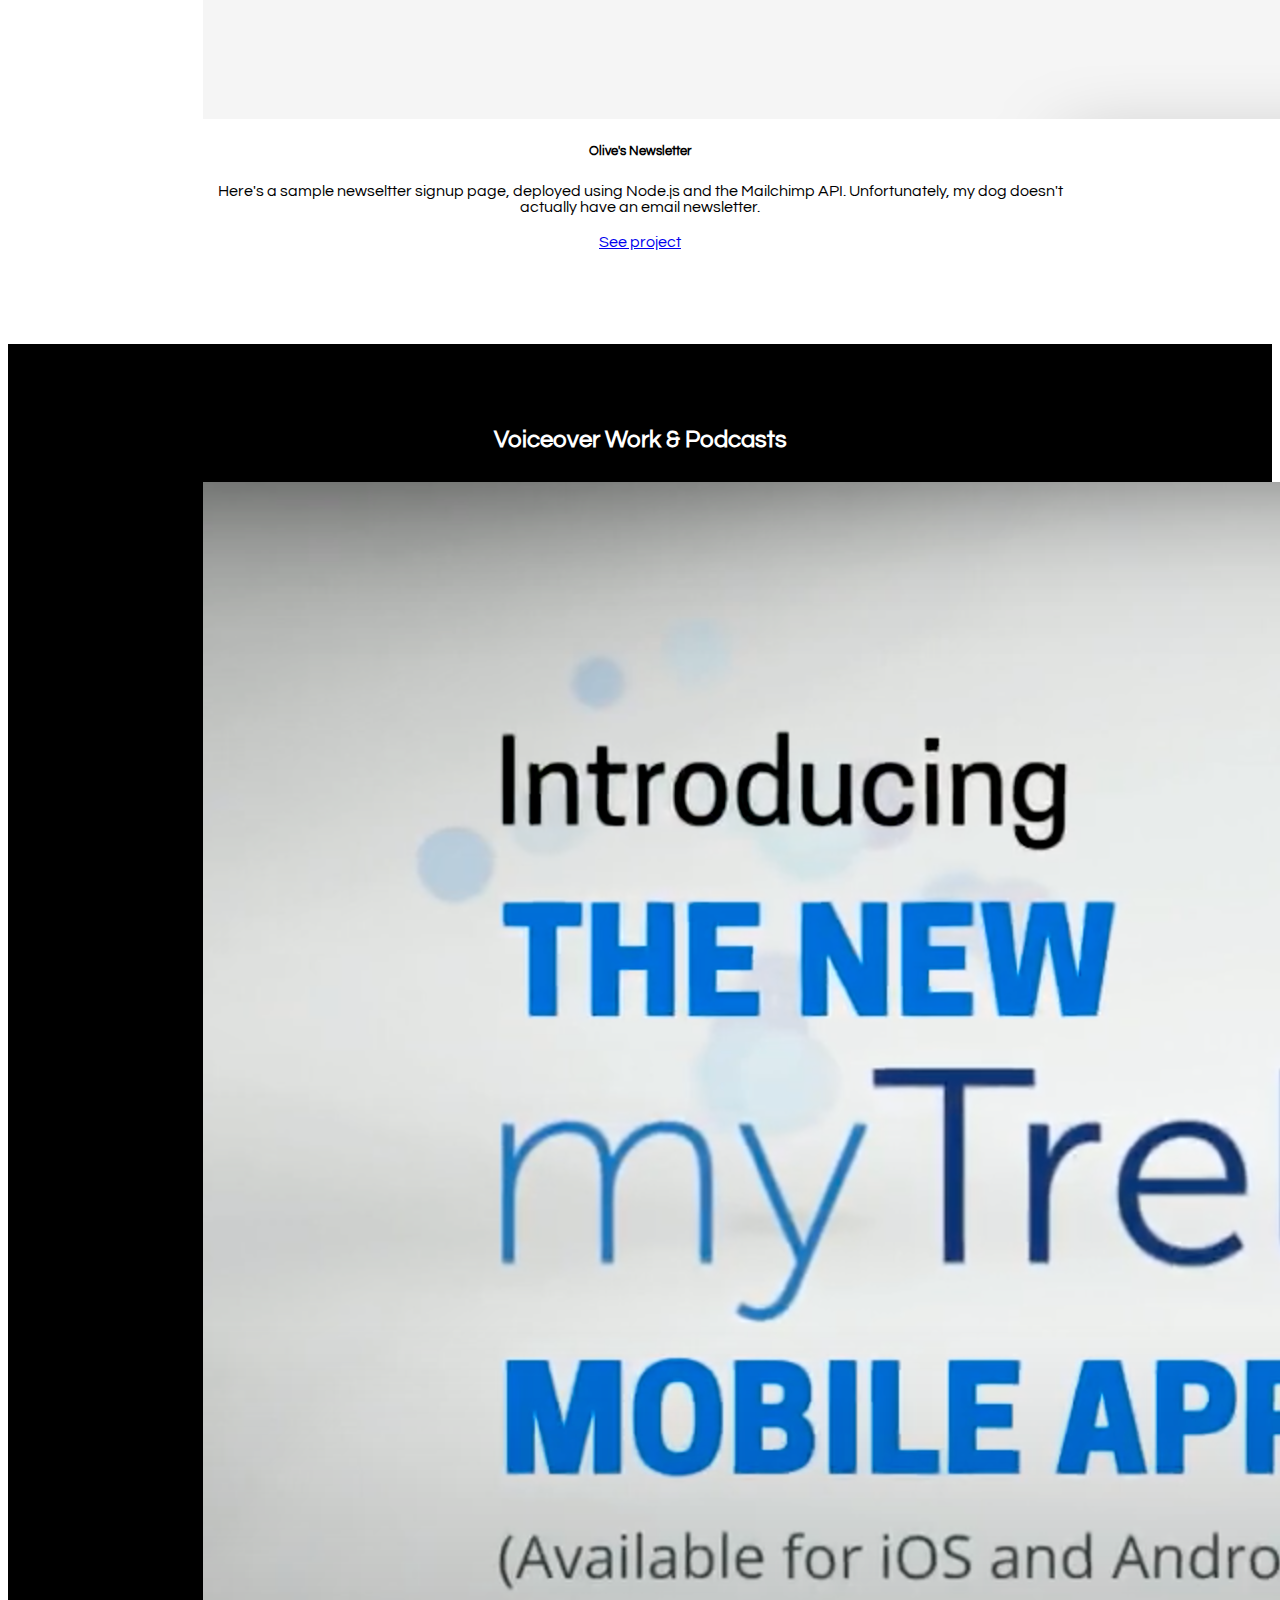
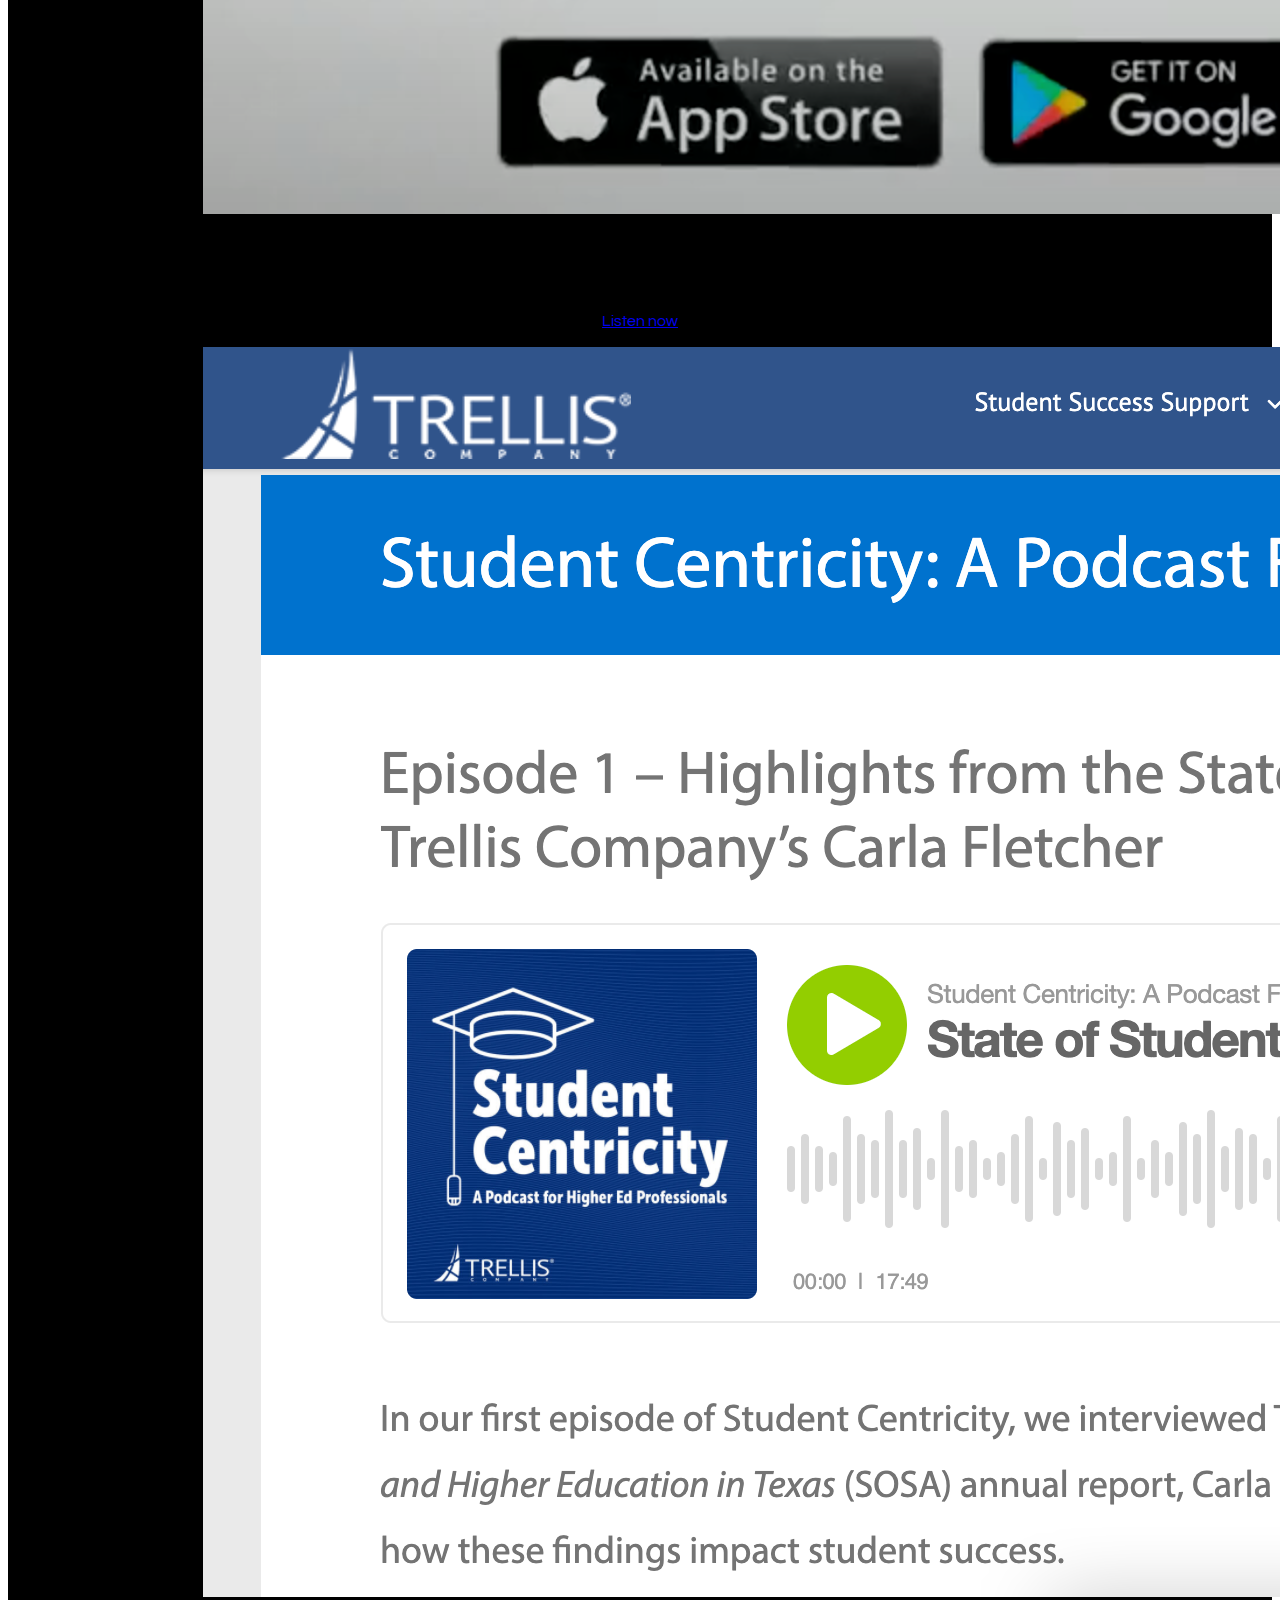
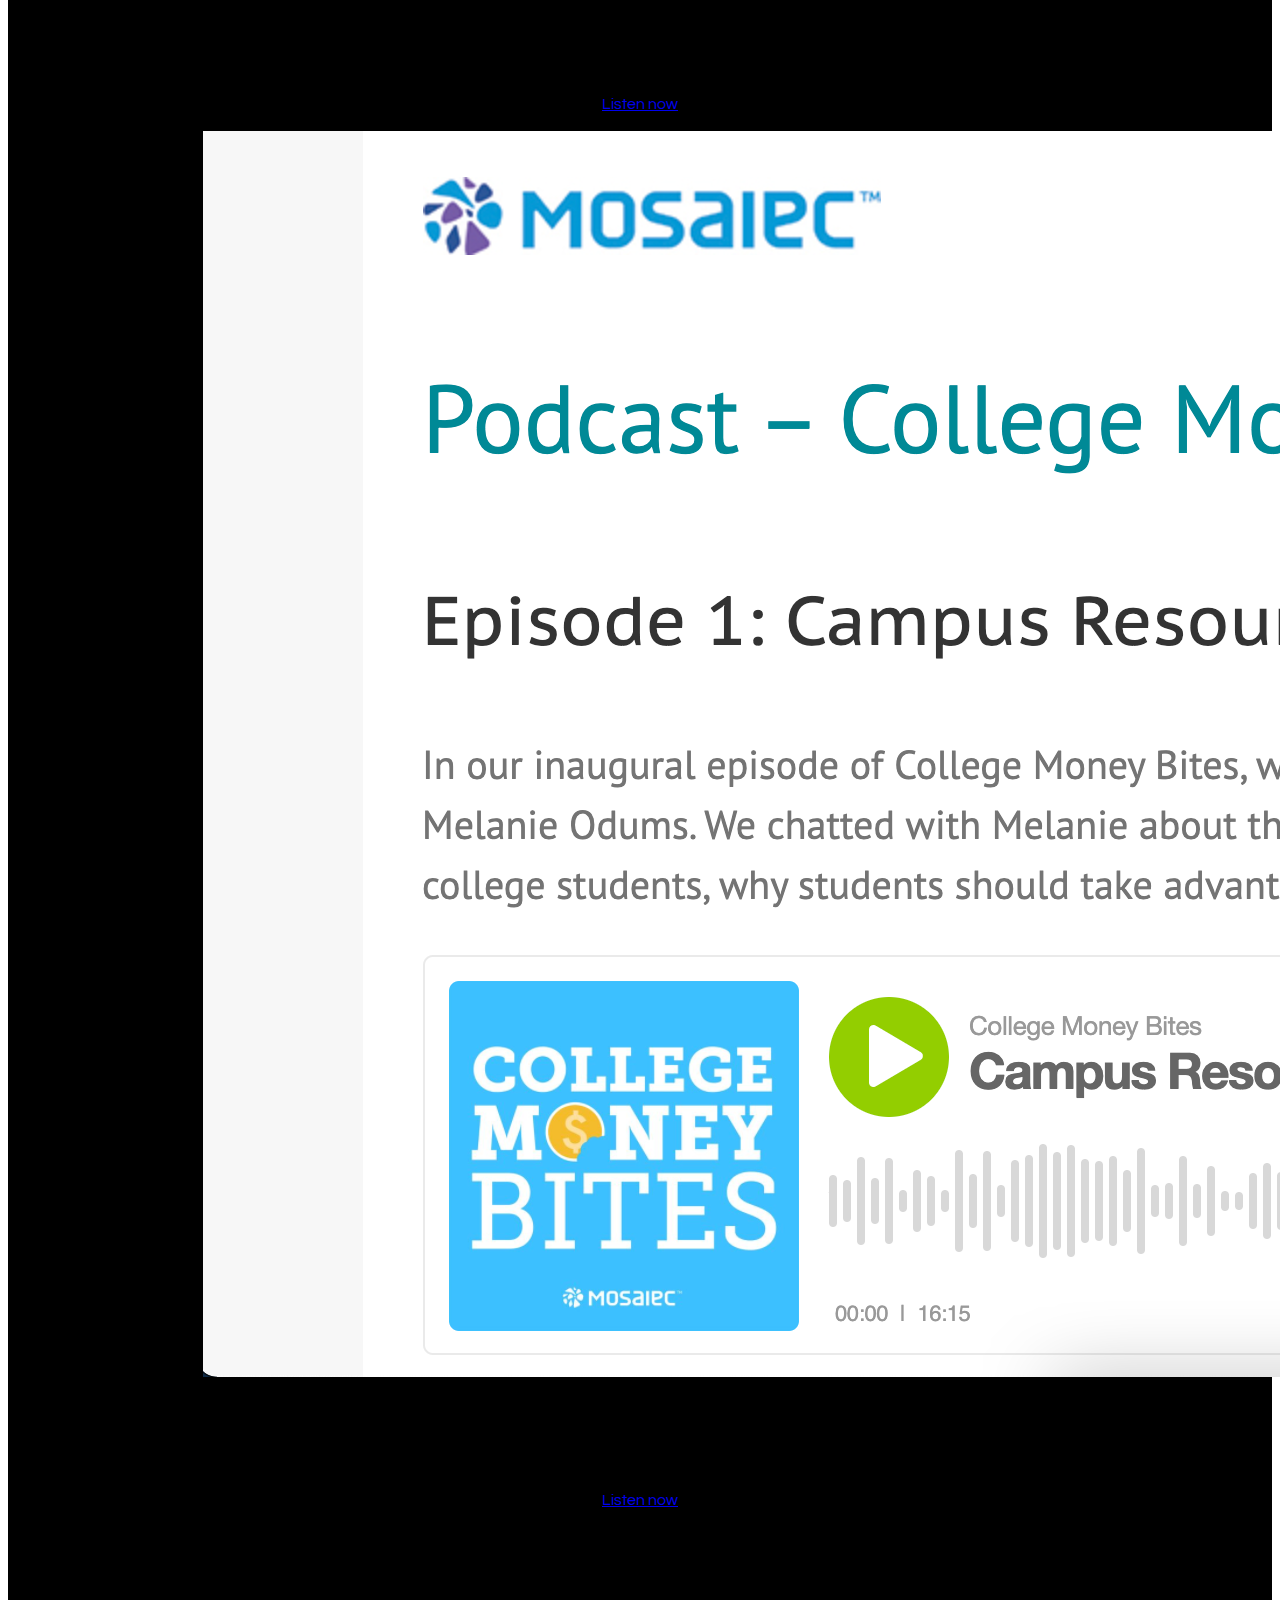
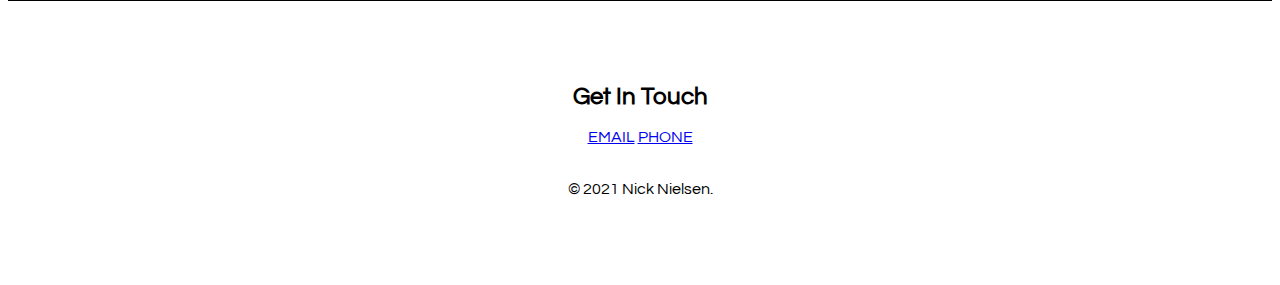
==== commit 7783c0f9: "Fix links and add Voiceover and Podcasts section" ====
--- a/index.html
+++ b/index.html
@@ -41,6 +41,9 @@
         <li class="nav-item">
           <a class="nav-link" href="#contact">Contact</a>
         </li>
+        <li class="nav-item">
+          <a class="nav-link" href="#voiceover">Voiceover</a>
+        </li>
       </ul>
     </div>
   </nav>
@@ -74,7 +77,7 @@
             <div class="card-body">
               <h5 class="card-title">S.M.A.R.T. Money Goals for College Students</h5>
               <p class="card-text">A blog about setting financial goals in college using the S.M.A.R.T. framework.</p>
-              <a href="https://www.mosaiec.org/smart-money-goals-for-college-students/" class="btn btn-outline-dark">Read</a>
+              <a href="https://www.mosaiec.org/smart-money-goals-for-college-students/" class="btn btn-outline-dark" target="_blank" rel="noopener noreferrer">Read</a>
             </div>
           </div>
         </div>
@@ -85,7 +88,7 @@
             <div class="card-body">
               <h5 class="card-title">Supporting First Generation College Students</h5>
               <p class="card-text">A blog that provides best practices for higher education practitioners.</p>
-              <a href="#" class="btn btn-outline-dark">Read</a>
+              <a href="https://www.trelliscompany.org/supporting-first-generation-college-students/" class="btn btn-outline-dark" target="_blank" rel="noopener noreferrer">Read</a>
             </div>
           </div>
         </div>
@@ -96,7 +99,7 @@
             <div class="card-body">
               <h5 class="card-title">Trellis Company Launches New Public Service Website For College Students, MOSAIEC</h5>
               <p class="card-text">A press release to announce the launch of MOSAIEC.</p>
-              <a href="#" class="btn btn-outline-dark">Read</a>
+              <a href="https://www.trelliscompany.org/trellis-launches-mosaiec-for-college-students/" class="btn btn-outline-dark" target="_blank" rel="noopener noreferrer">Read</a>
             </div>
           </div>
         </div>
@@ -110,7 +113,7 @@
             <div class="card-body">
               <h5 class="card-title">Supporting Working Students with Unmet Need</h5>
               <p class="card-text">A blog on working students and unmet financial need.</p>
-              <a href="#" class="btn btn-outline-dark">Read</a>
+              <a href="https://www.trelliscompany.org/supporting-working-students-with-unmet-need/" class="btn btn-outline-dark" target="_blank" rel="noopener noreferrer">Read</a>
             </div>
           </div>
         </div>
@@ -121,7 +124,7 @@
             <div class="card-body">
               <h5 class="card-title">How Your College Choice and Major Can Affect Your Future Pay</h5>
               <p class="card-text">A blog on degrees, college choices, and potential salary.</p>
-              <a href="https://www.mosaiec.org/how-college-choice-and-major-affects-pay/" class="btn btn-outline-dark">Read</a>
+              <a href="https://www.mosaiec.org/how-college-choice-and-major-affects-pay/" class="btn btn-outline-dark" target="_blank" rel="noopener noreferrer">Read</a>
             </div>
           </div>
         </div>
@@ -132,7 +135,7 @@
             <div class="card-body">
               <h5 class="card-title">Improving Financial Wellness For College Students</h5>
               <p class="card-text">A blog on making college students financially stronger.</p>
-              <a href="#" class="btn btn-outline-dark">Read</a>
+              <a href="https://www.trelliscompany.org/improving-financial-wellness-for-college-students/" class="btn btn-outline-dark" target="_blank" rel="noopener noreferrer">Read</a>
             </div>
           </div>
         </div>
@@ -155,7 +158,7 @@
             <div class="card-body">
               <h5 class="card-title">Nick's Pick Six</h5>
               <p class="card-text">If you're like me, you've always got a handful of movies to watch, but you're indecisive. Use my "pick six" tool to let your computer pick a movie for you!</p>
-              <a href="pick-six/index.html" class="btn btn-outline-light">See project</a>
+              <a href="pick-six/index.html" class="btn btn-outline-light" target="_blank" rel="noopener noreferrer">See project</a>
             </div>
           </div>
         </div>
@@ -165,7 +168,7 @@
             <div class="card-body">
               <h5 class="card-title">Magic Eight-Ball</h5>
               <p class="card-text">Love getting your fortune? Have arthritic wrists? Afraid of spherical objects? Try this magic eight ball! Just click refresh to get your fortune—no shaking required.</p>
-              <a href="Eight Ball/index.html" class="btn btn-outline-light">See project</a>
+              <a href="Eight Ball/index.html" class="btn btn-outline-light" target="_blank" rel="noopener noreferrer">See project</a>
             </div>
           </div>
         </div>
@@ -175,7 +178,49 @@
             <div class="card-body">
               <h5 class="card-title">Olive's Newsletter</h5>
               <p class="card-text">Here's a sample newseltter signup page, deployed using Node.js and the Mailchimp API. Unfortunately, my dog doesn't actually have an email newsletter.</p>
-              <a href="https://glacial-wildwood-06931.herokuapp.com/" class="btn btn-outline-light">See project</a>
+              <a href="https://glacial-wildwood-06931.herokuapp.com/" class="btn btn-outline-light" target="_blank" rel="noopener noreferrer">See project</a>
+            </div>
+          </div>
+        </div>
+      </div>
+          </div>
+
+  </section>
+
+  <!-- VOICEOVER PROJECTS SECTION -->
+
+  <section id="voiceover" class="writing-section">
+    <h2>Voiceover Work & Podcasts</h2>
+
+    <div class="container">
+      <div class="card-row row">
+        <div class="col-lg-4">
+          <div class="card text-white bg-dark">
+            <img src="images/mytrellis-announcement.png" class="card-img-top" alt="Card image">
+            <div class="card-body">
+              <h5 class="card-title">Introducing the myTrellis Payment App</h5>
+              <p class="card-text">In this short announcement for Trellis Company, you'll hear me give the rundown on our new app's benefits and features.</p>
+              <a href="https://www.youtube.com/watch?v=FFEesqjTl-8" class="btn btn-outline-light" target="_blank" rel="noopener noreferrer">Listen now</a>
+            </div>
+          </div>
+        </div>
+        <div class="col-lg-4">
+          <div class="card text-white bg-dark">
+            <img src="images/student-centricity.png" class="card-img-top" alt="Card image">
+            <div class="card-body">
+              <h5 class="card-title">Student Centricity: A Podcast For Higher Ed Professionals</h5>
+              <p class="card-text">On Student Centricity, I chat with experts on how to better support college students along the college journey.</p>
+              <a href="https://www.trelliscompany.org/student-centricity-podcast/highlights-from-the-sosa-2021/" class="btn btn-outline-light" target="_blank" rel="noopener noreferrer">Listen now</a>
+            </div>
+          </div>
+        </div>
+        <div class="col-lg-4">
+          <div class="card text-white bg-dark">
+            <img src="images/college-money-bites.png" class="card-img-top" alt="Card image">
+            <div class="card-body">
+              <h5 class="card-title">College Money Bites</h5>
+              <p class="card-text">I get to host College Money Bites, a podcast where I chat with financial experts and teach college students how to better manage their money.</p>
+              <a href="https://www.mosaiec.org/podcast-college-money-bites/campus-resources-for-college-students/" class="btn btn-outline-light" target="_blank" rel="noopener noreferrer">Listen now</a>
             </div>
           </div>
         </div>
@@ -190,8 +235,8 @@
 
           <div class="contact-me">
             <h2 class="contact-h2">Get In Touch</h2>
-            <a class="btn btn-light" href="mailto:nicknielsen77@gmail.com">EMAIL</a>
-            <a class="btn btn-light" href="tel:9726722504">PHONE</a>
+            <a class="btn btn-dark" href="mailto:nicknielsen77@gmail.com">EMAIL</a>
+            <a class="btn btn-dark" href="tel:9726722504">PHONE</a>
           </div>
           <p class="copyright">© 2021 Nick Nielsen.</p>
 
--- a/css/styles.css
+++ b/css/styles.css
@@ -53,13 +53,15 @@
   background-color: white;
 }
 
+/* VOICEOVER SECTION */
+
 
 /* CONTACT SECTION */
 .footer {
   text-align: center;
   padding: 5% 10%;
-  background-color: black;
-  color: white;
+  background-color: white;
+  color: black;
 }
 
 .copyright {
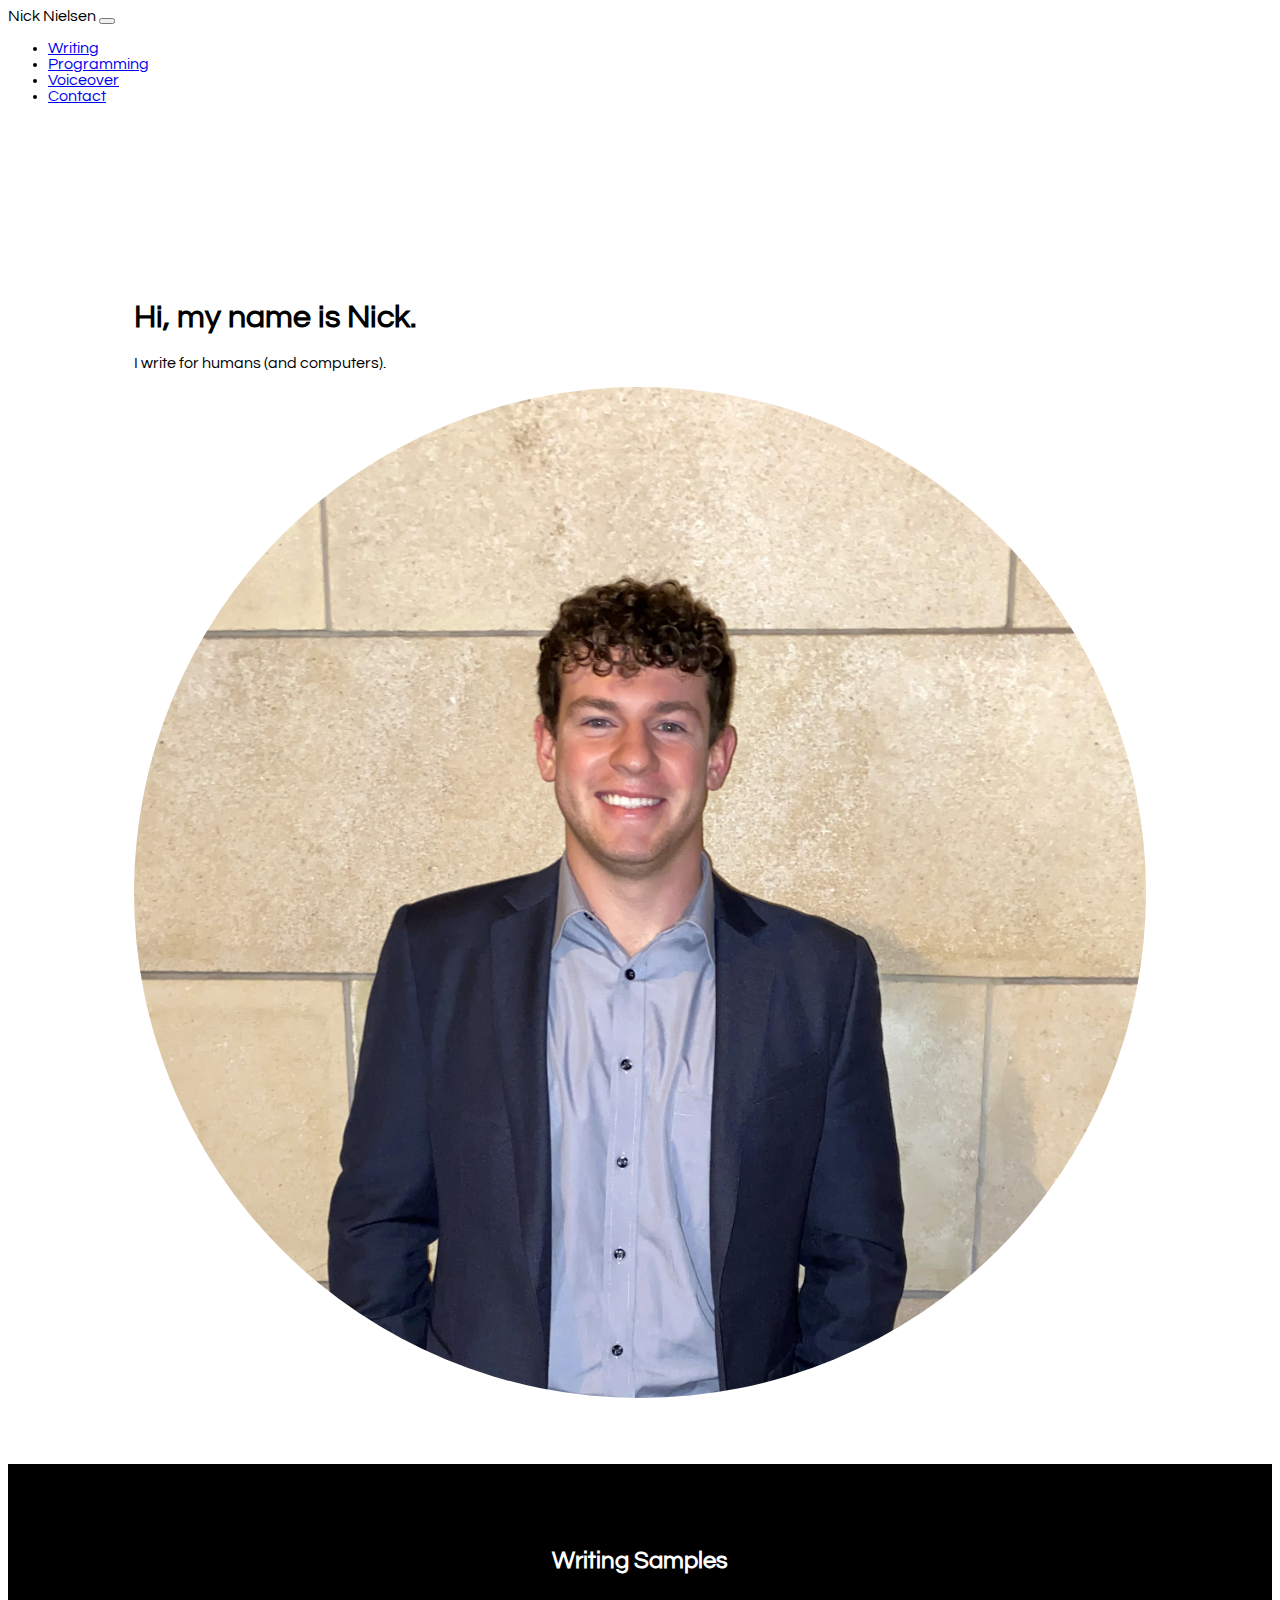
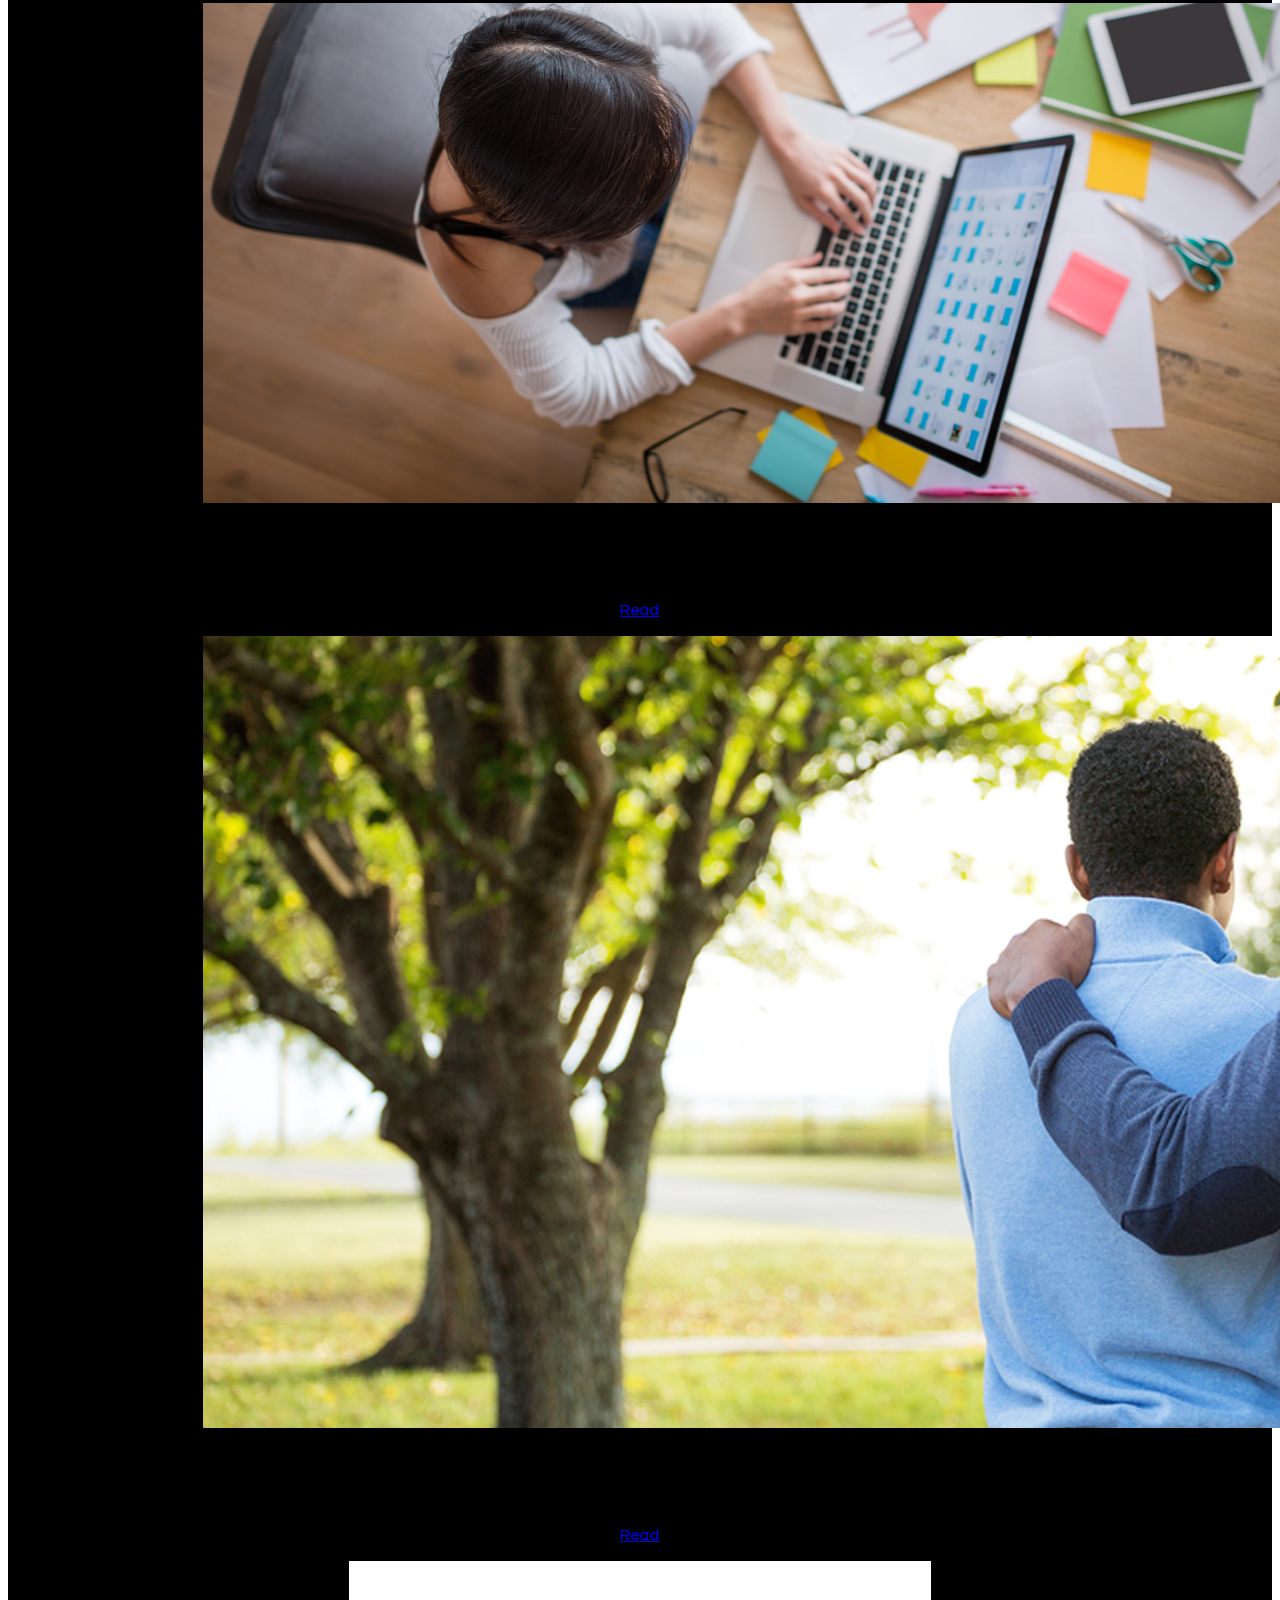
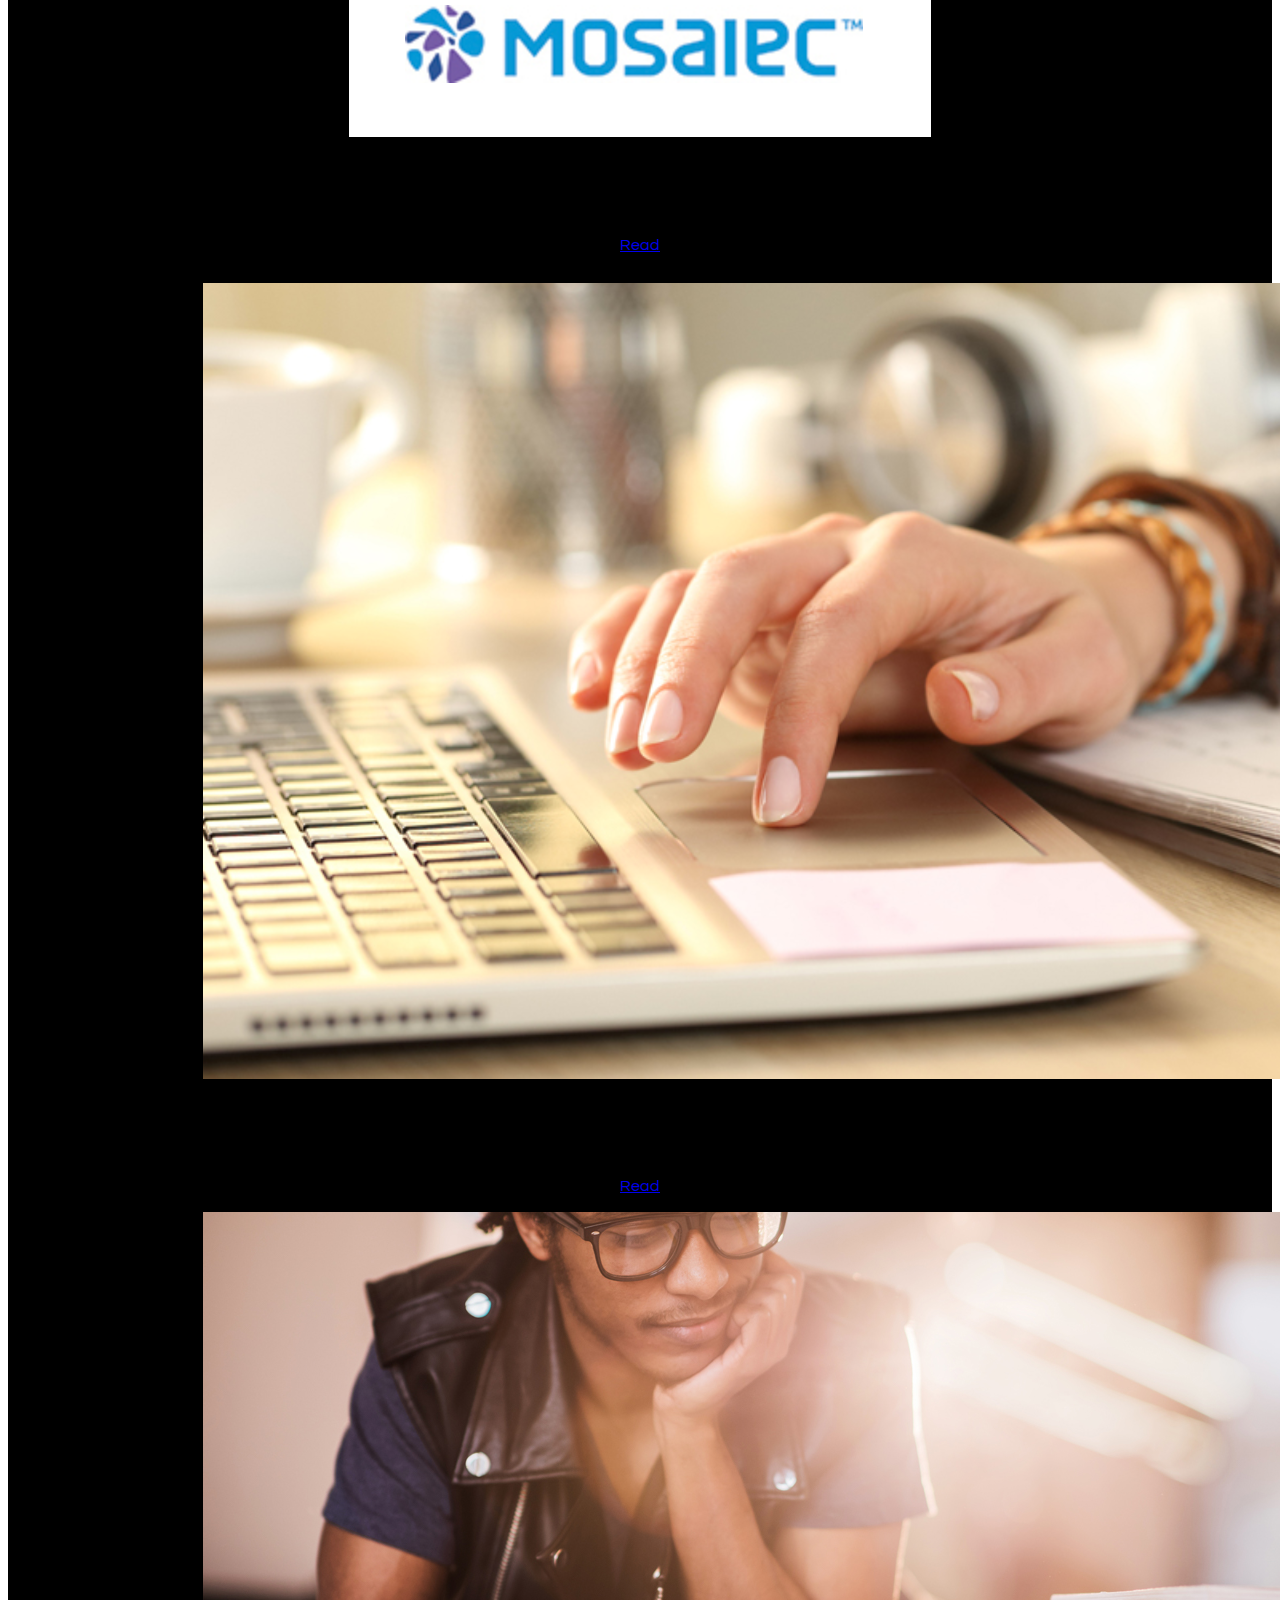
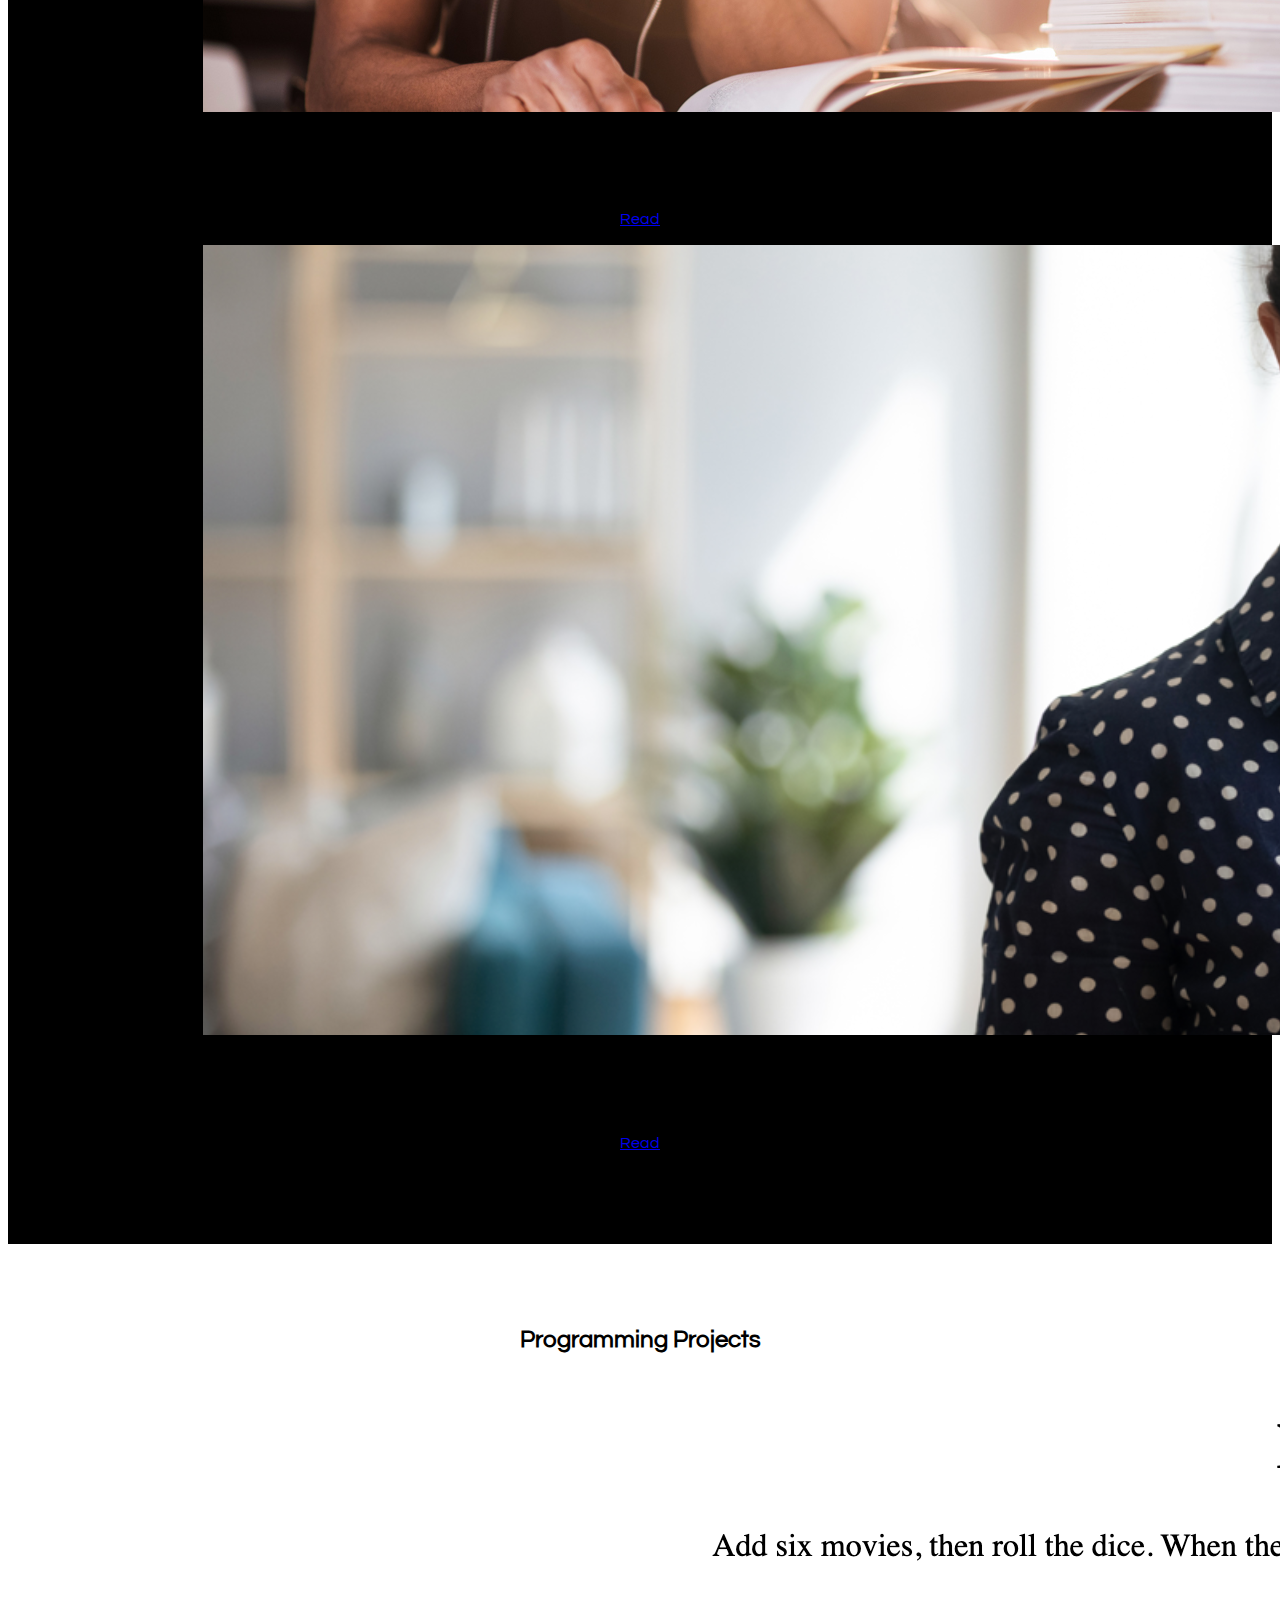
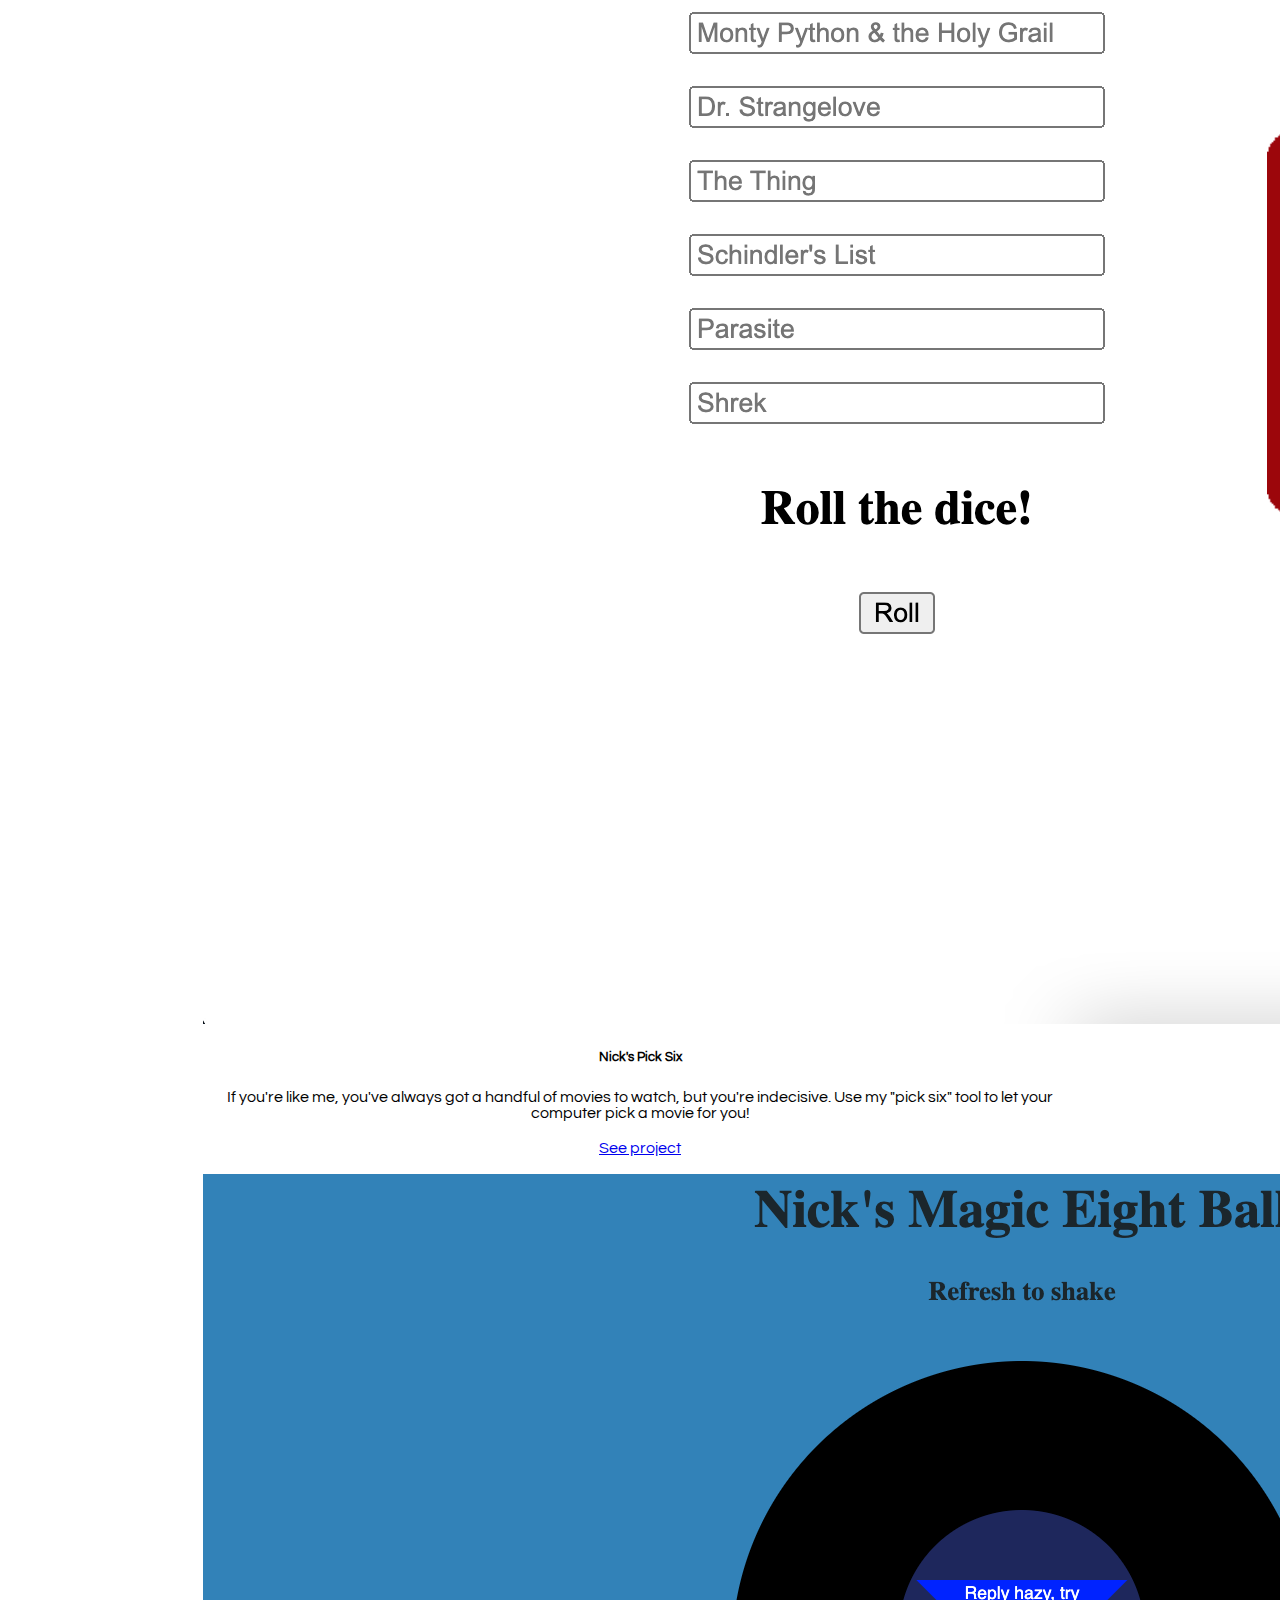
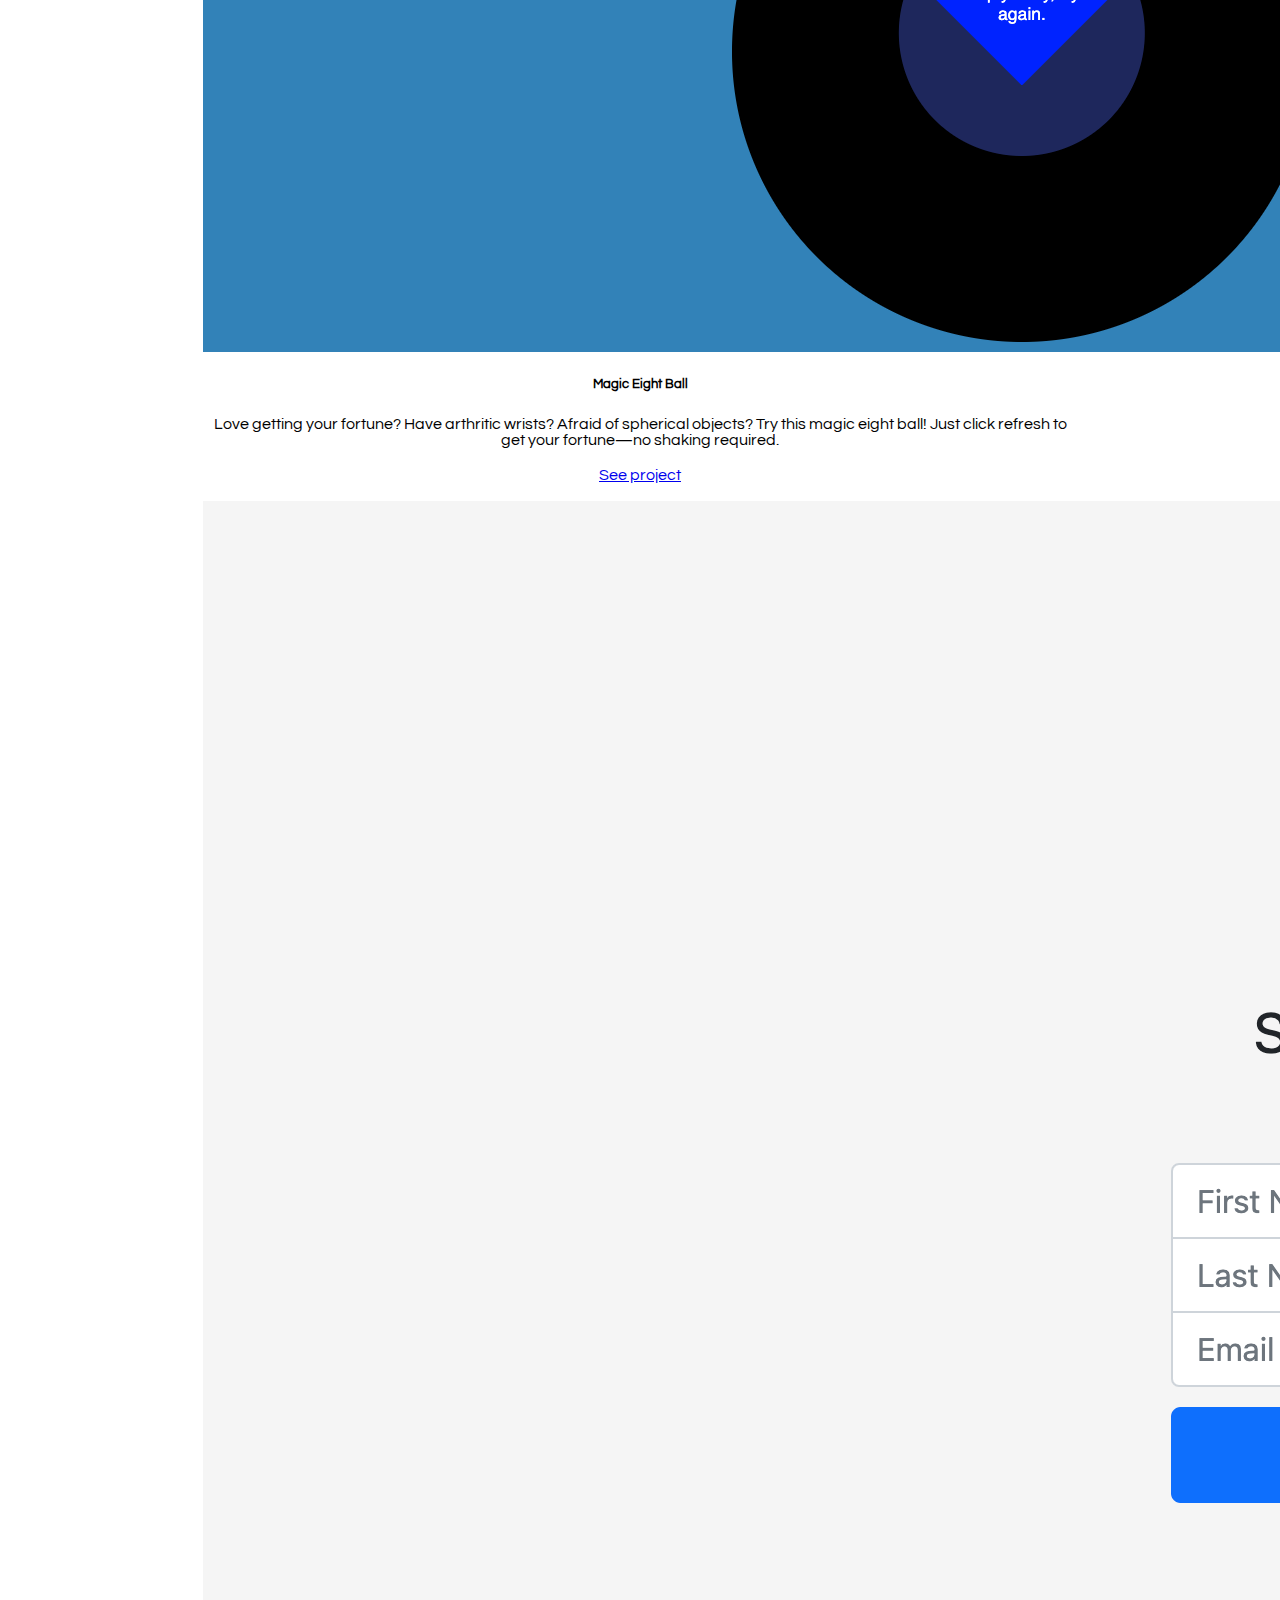
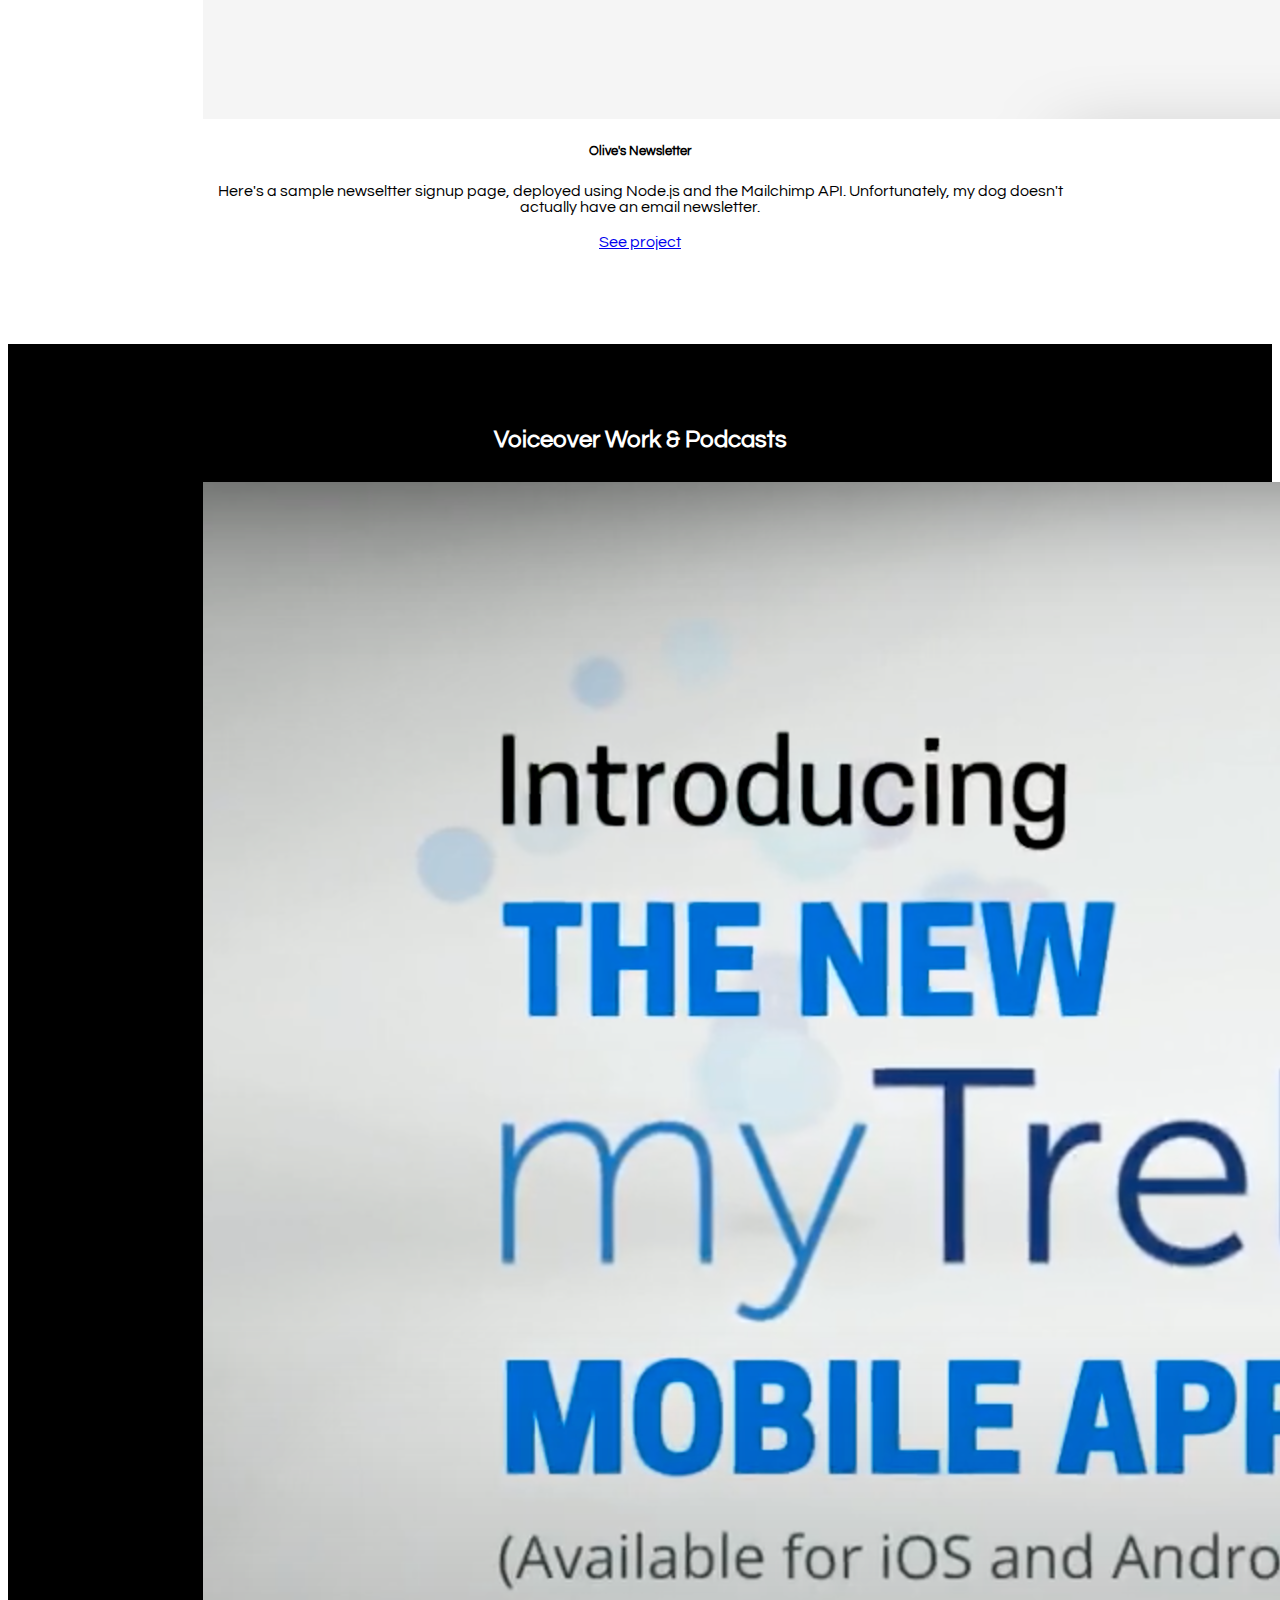
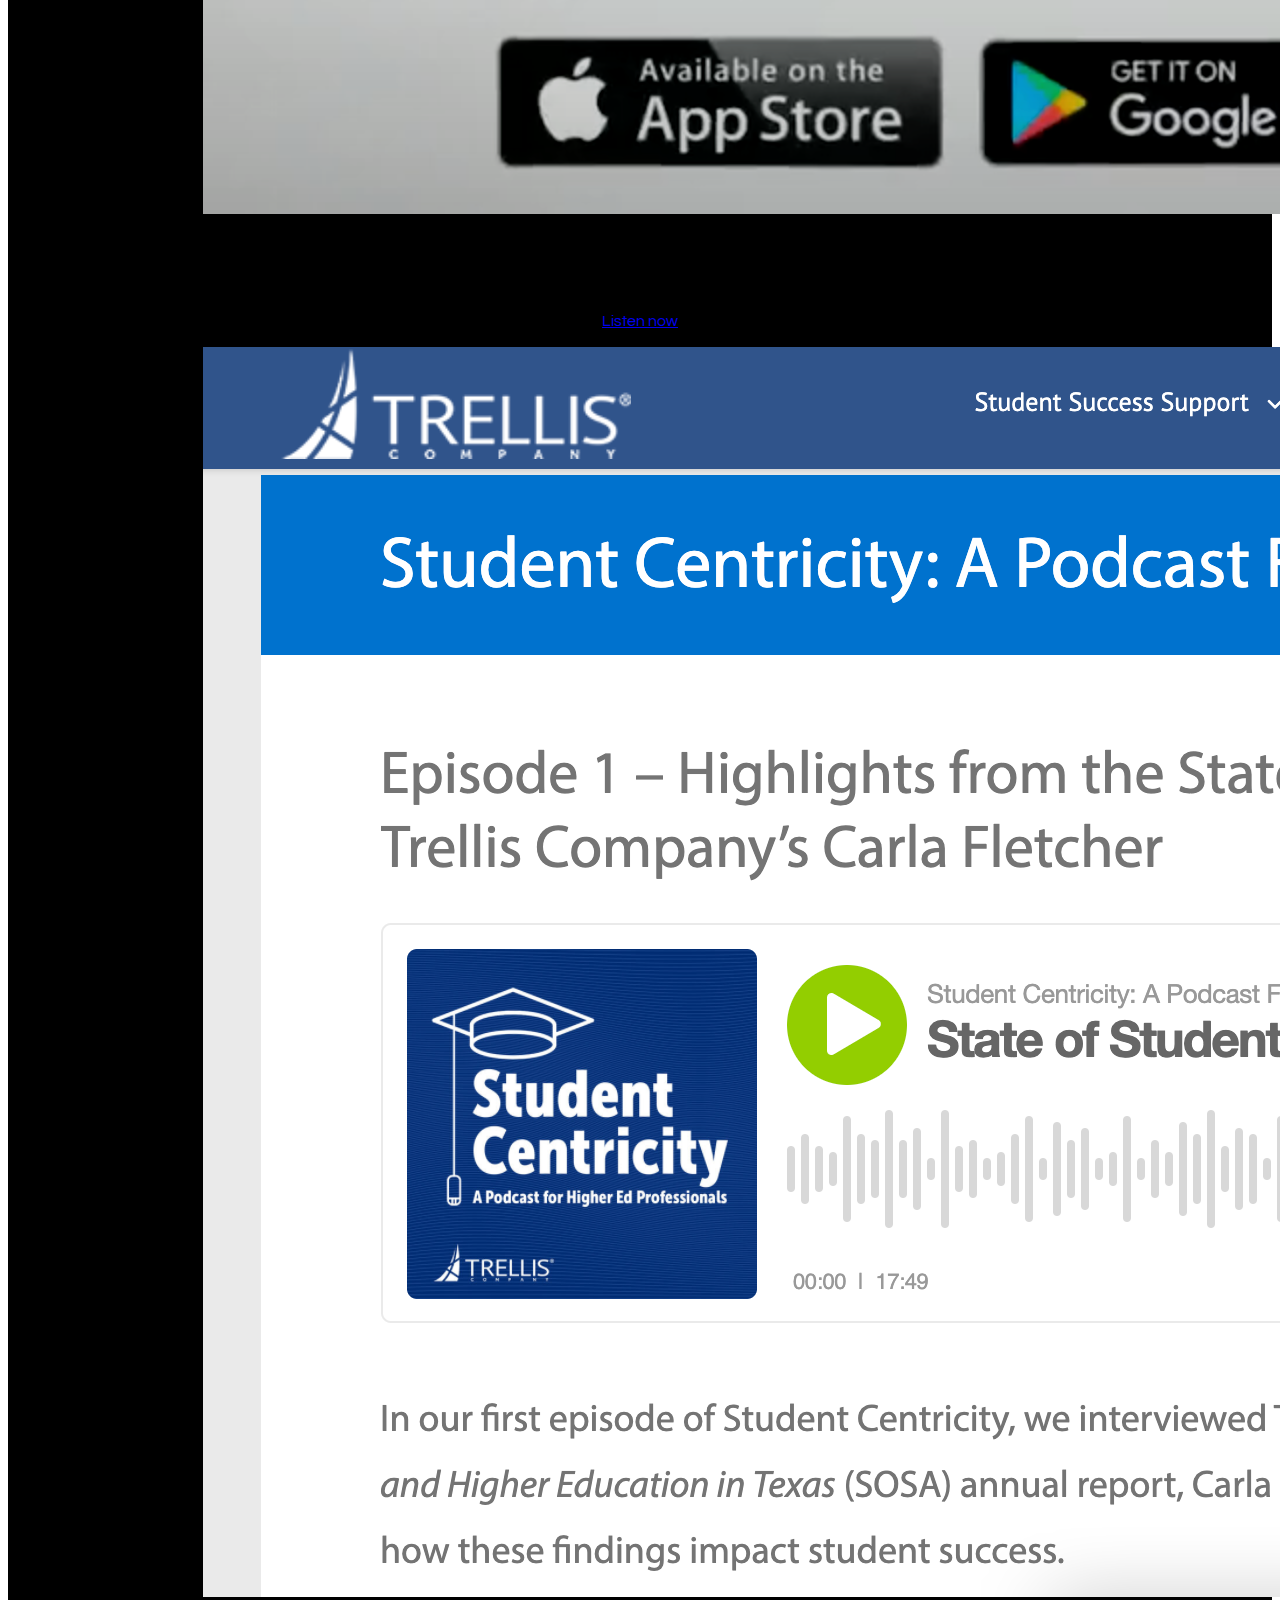
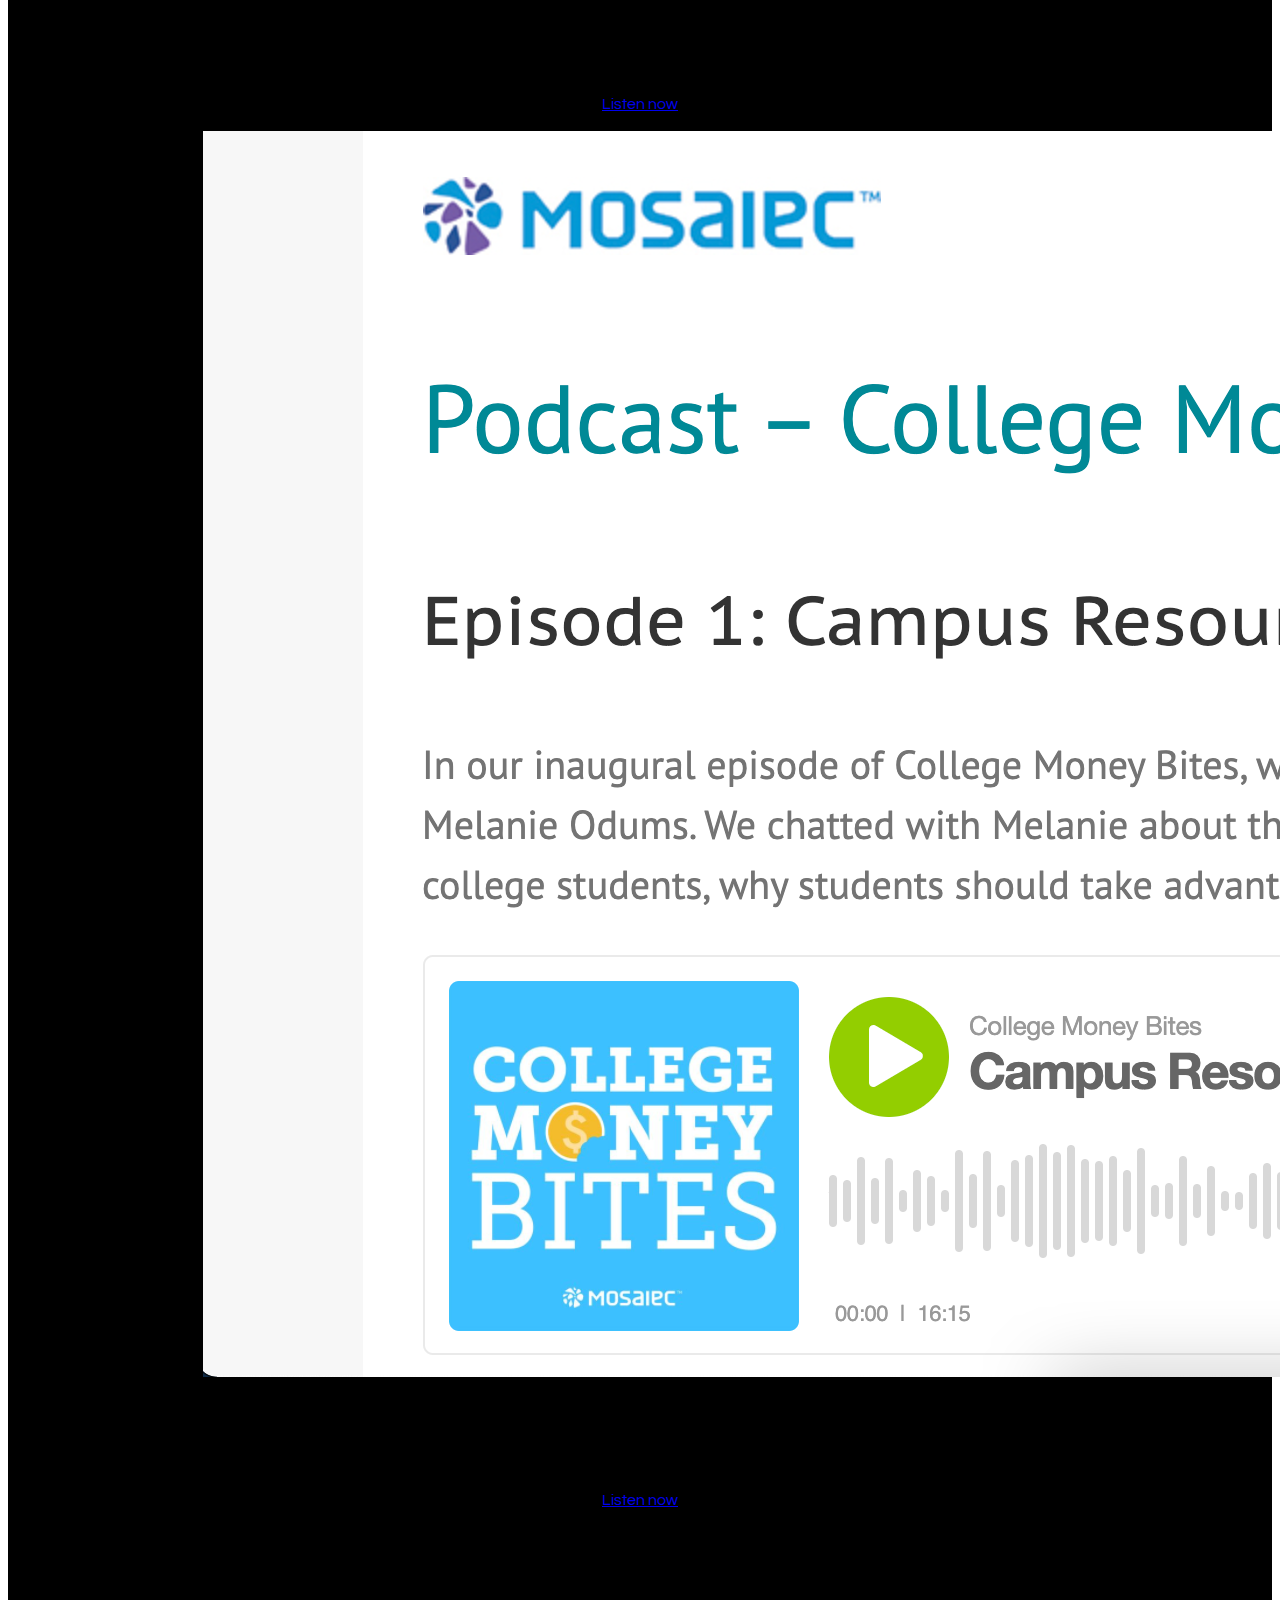
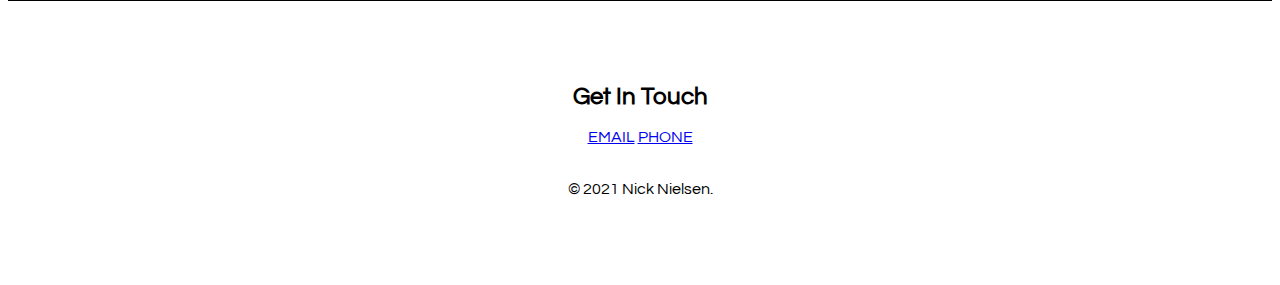
==== commit ca51b876: "Fix typo on Eight Ball and switch order of Voiceover and Contact in navbar." ====
--- a/index.html
+++ b/index.html
@@ -39,10 +39,10 @@
           <a class="nav-link" href="#programming">Programming</a>
         </li>
         <li class="nav-item">
+          <a class="nav-link" href="#voiceover">Voiceover</a>
+        </li>
+        <li class="nav-item">
           <a class="nav-link" href="#contact">Contact</a>
-        </li>
-        <li class="nav-item">
-          <a class="nav-link" href="#voiceover">Voiceover</a>
         </li>
       </ul>
     </div>
@@ -166,7 +166,7 @@
           <div class="card text-white bg-dark">
             <img src="images/eight-ball-thumbnail.png" class="card-img-top" alt="Card image">
             <div class="card-body">
-              <h5 class="card-title">Magic Eight-Ball</h5>
+              <h5 class="card-title">Magic Eight Ball</h5>
               <p class="card-text">Love getting your fortune? Have arthritic wrists? Afraid of spherical objects? Try this magic eight ball! Just click refresh to get your fortune—no shaking required.</p>
               <a href="Eight Ball/index.html" class="btn btn-outline-light" target="_blank" rel="noopener noreferrer">See project</a>
             </div>
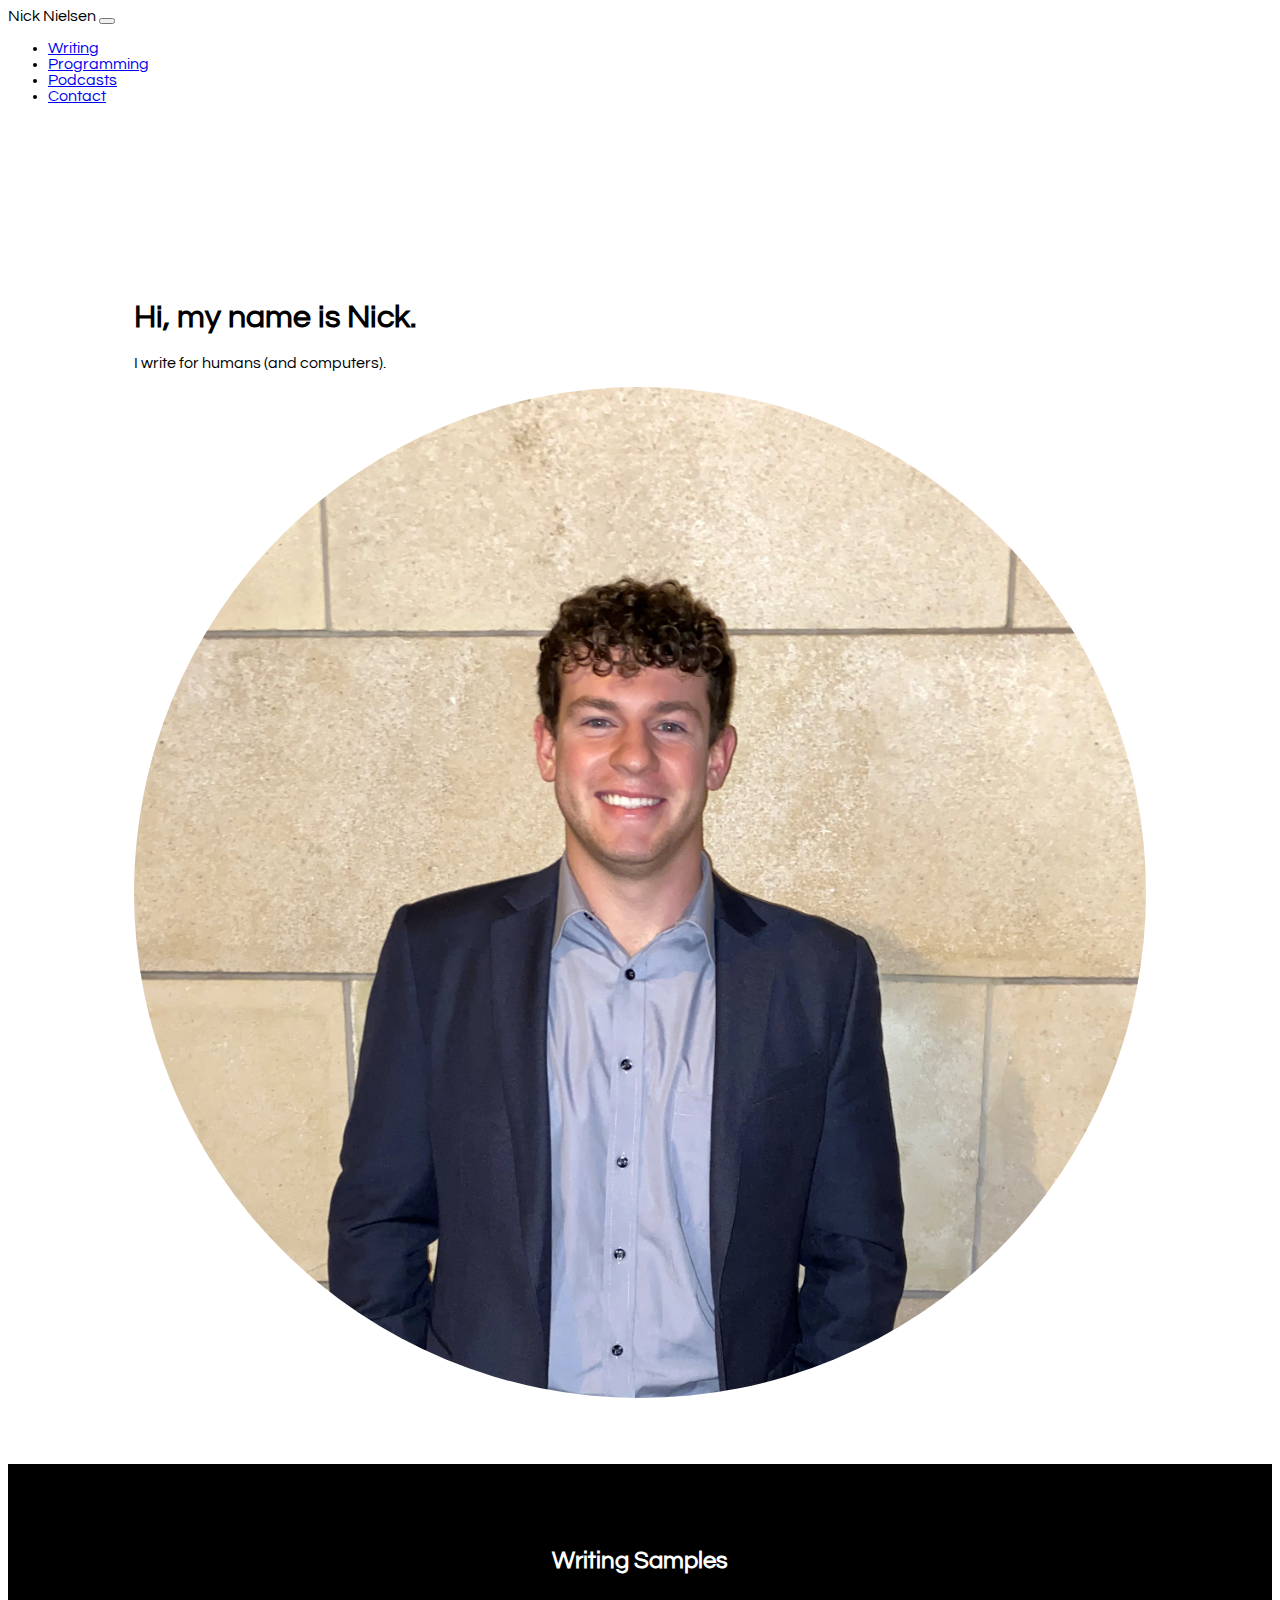
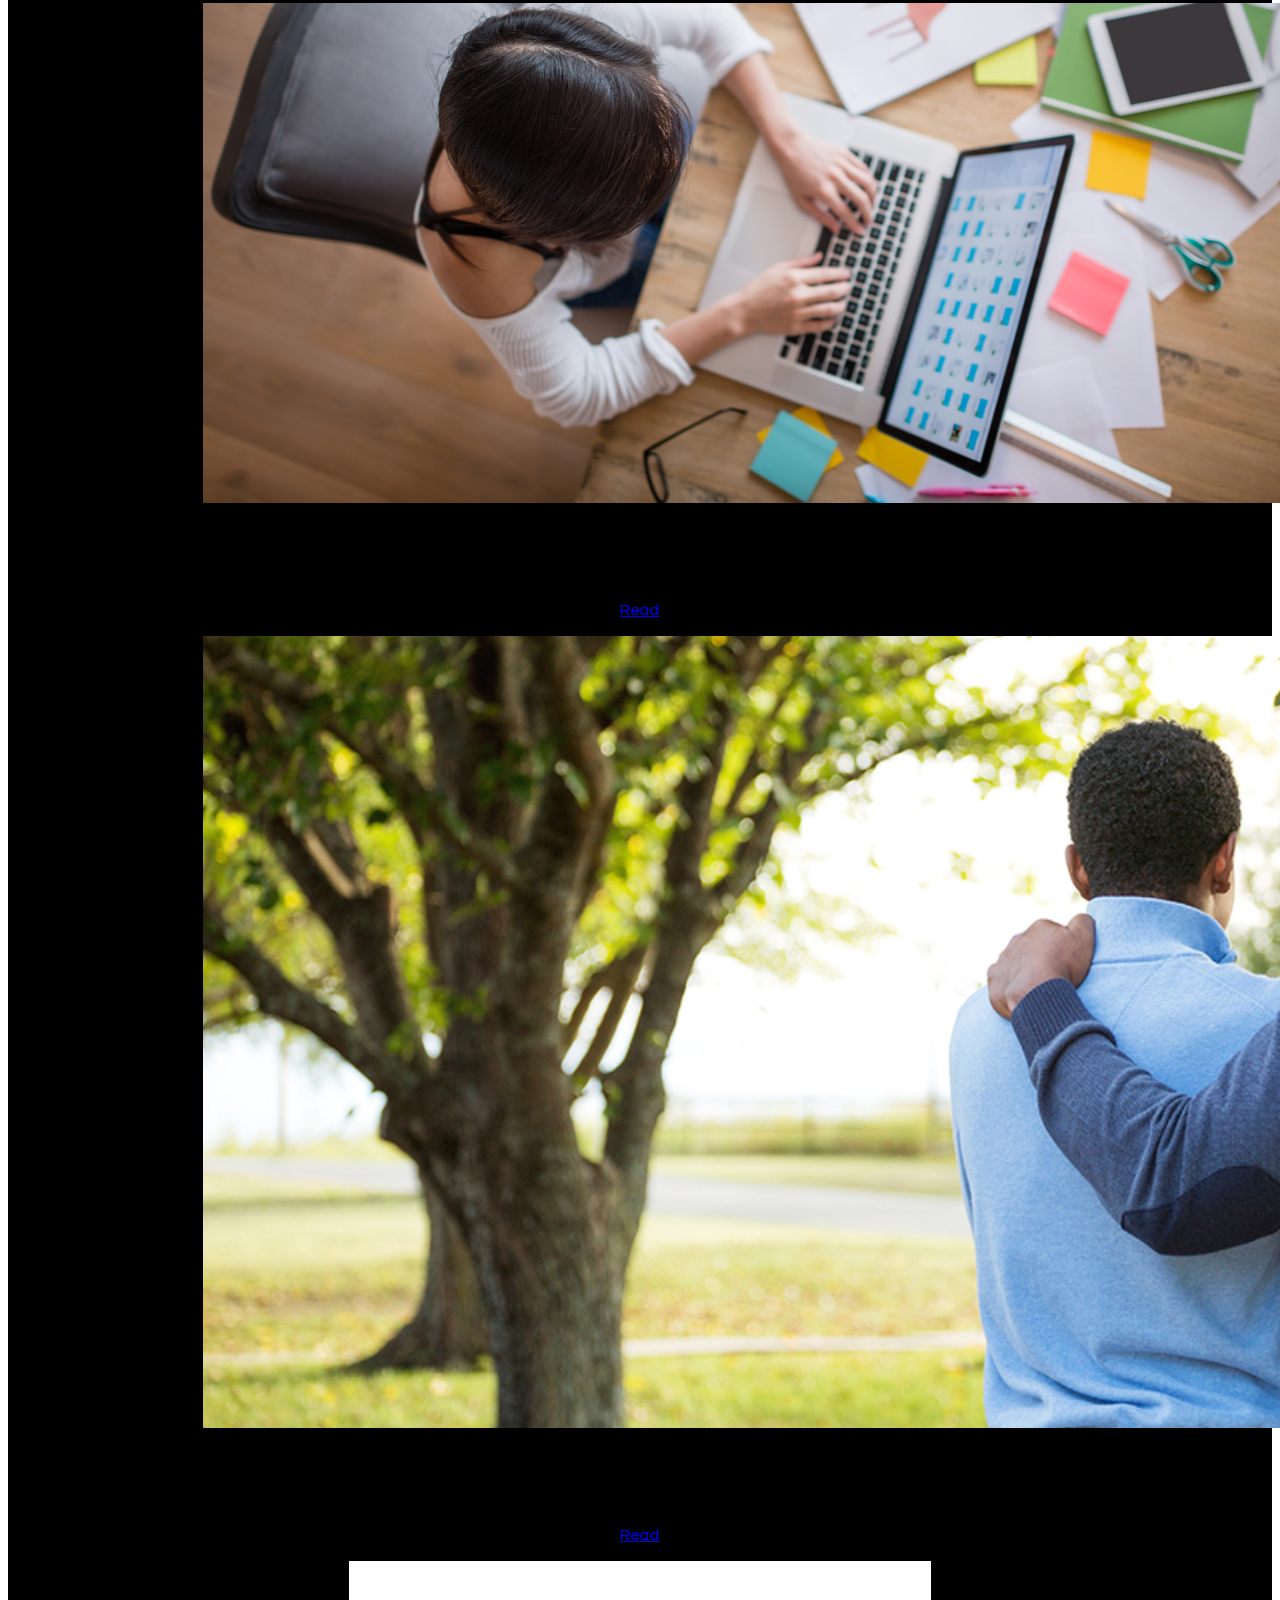
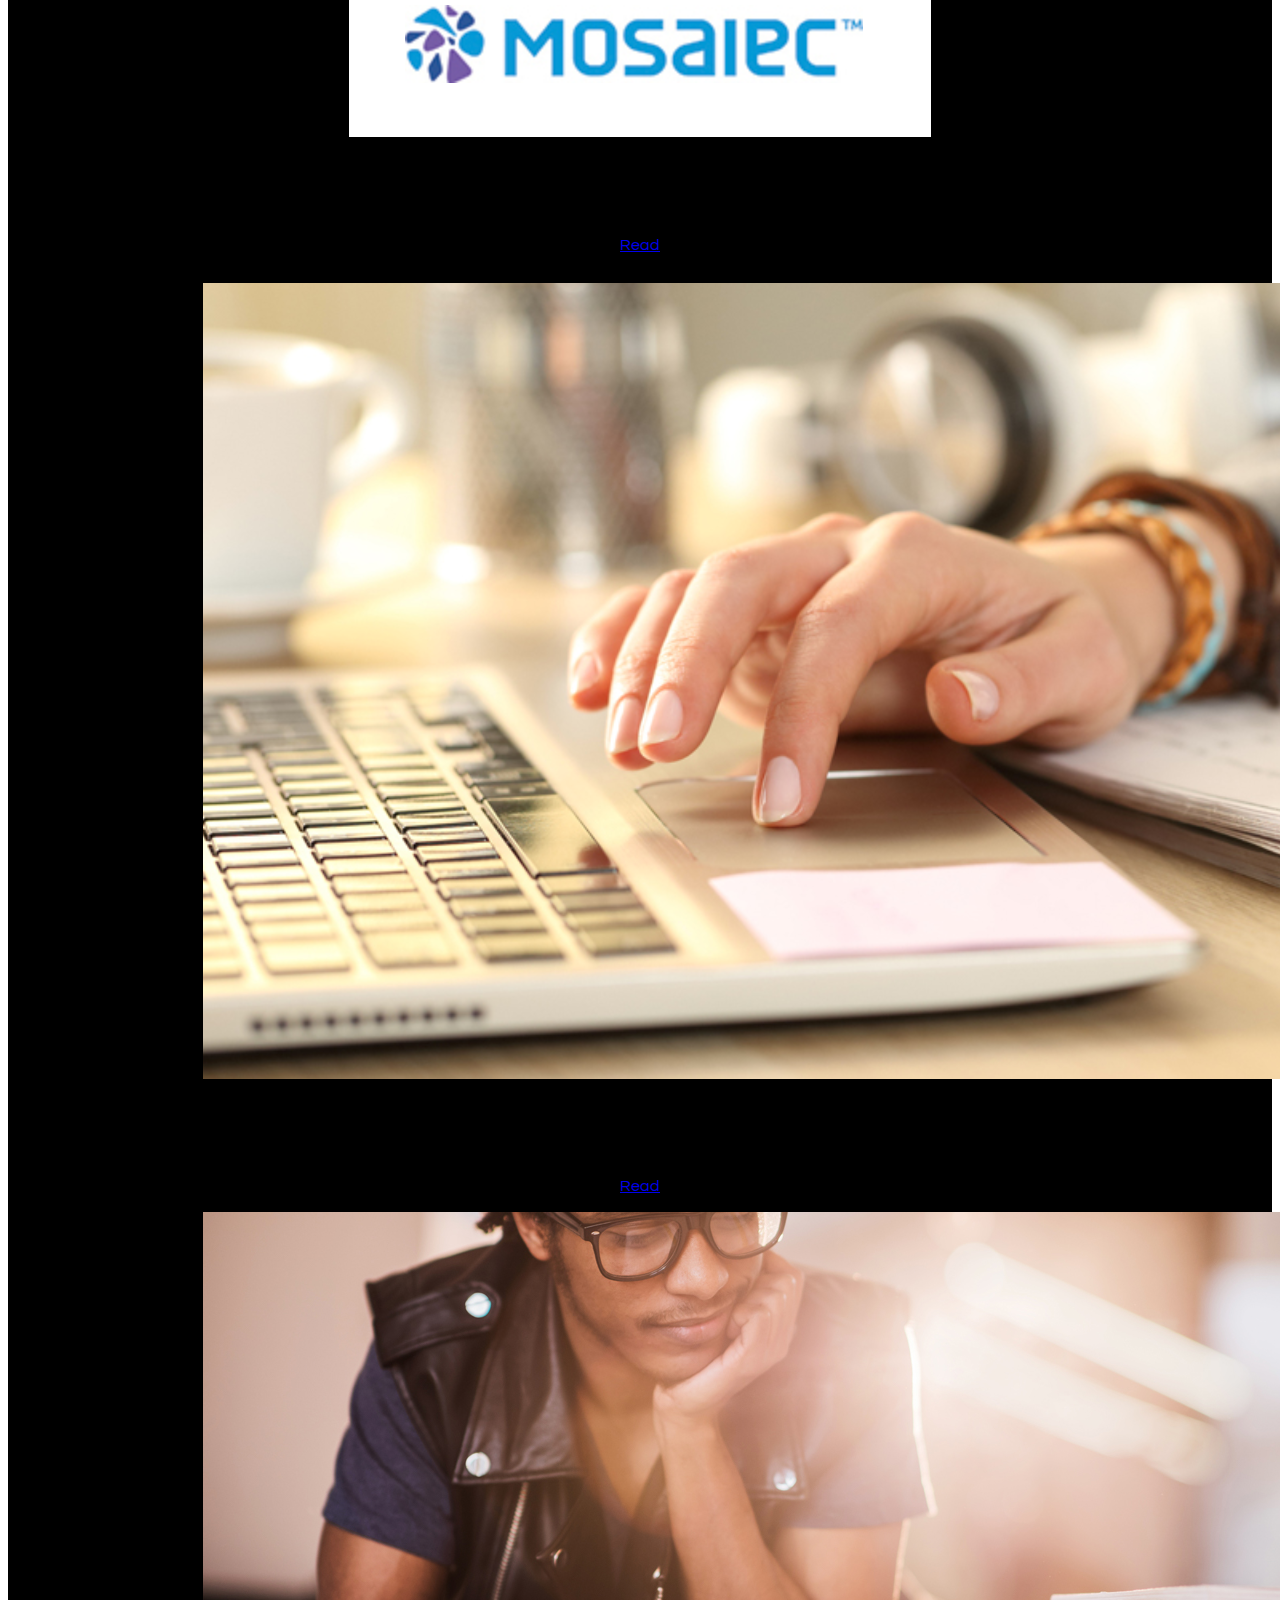
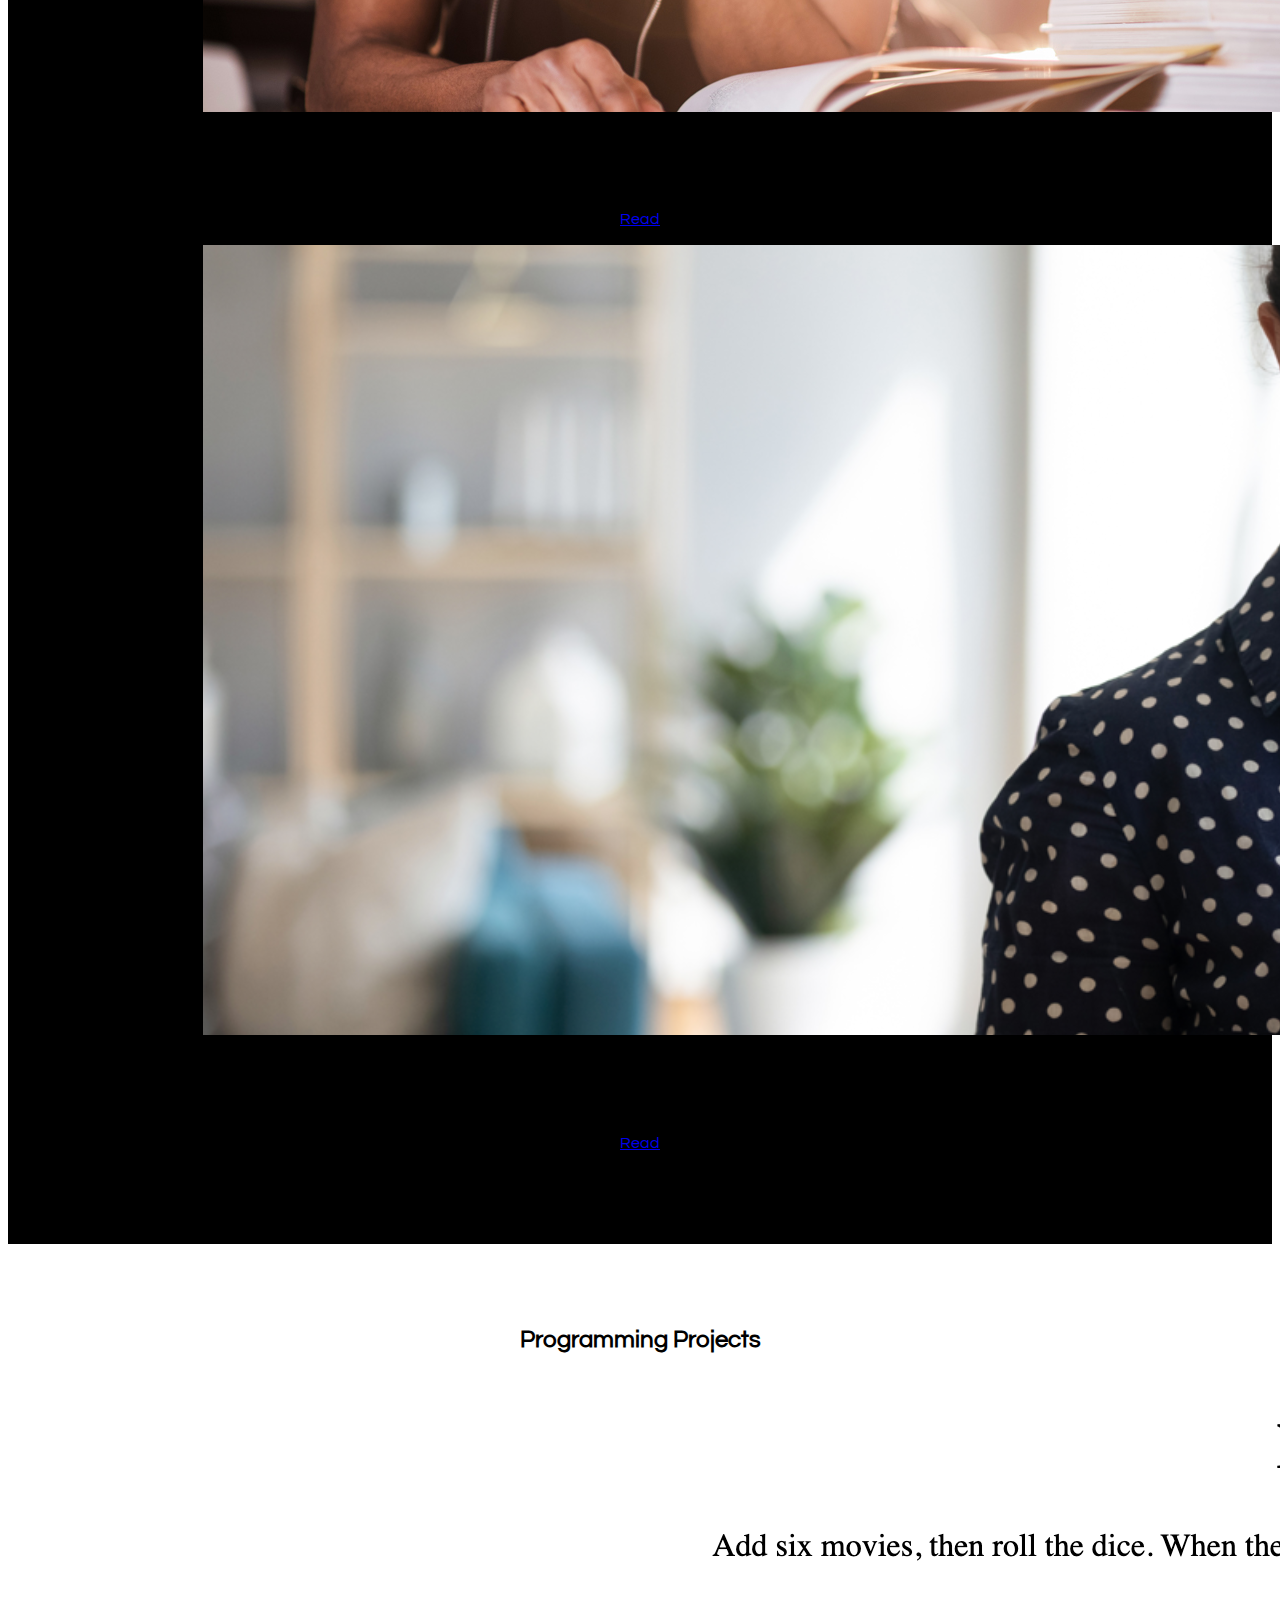
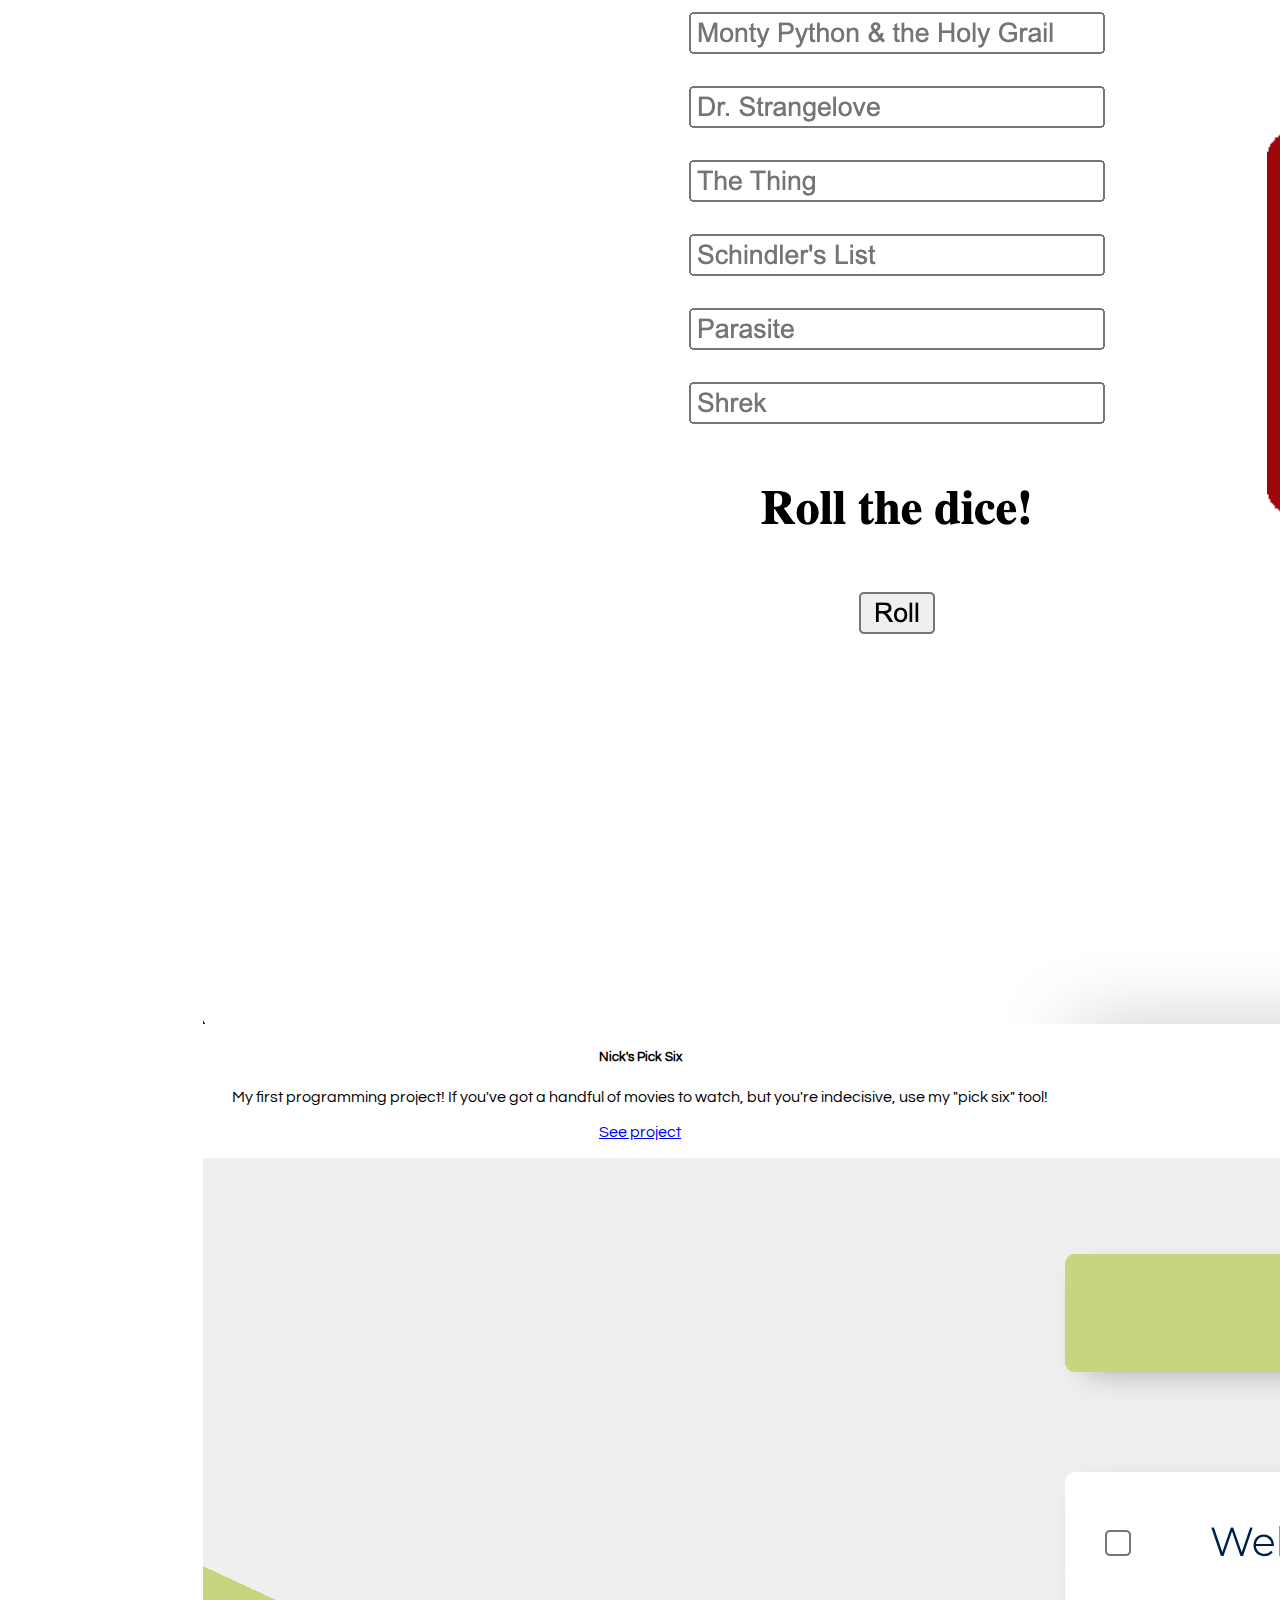
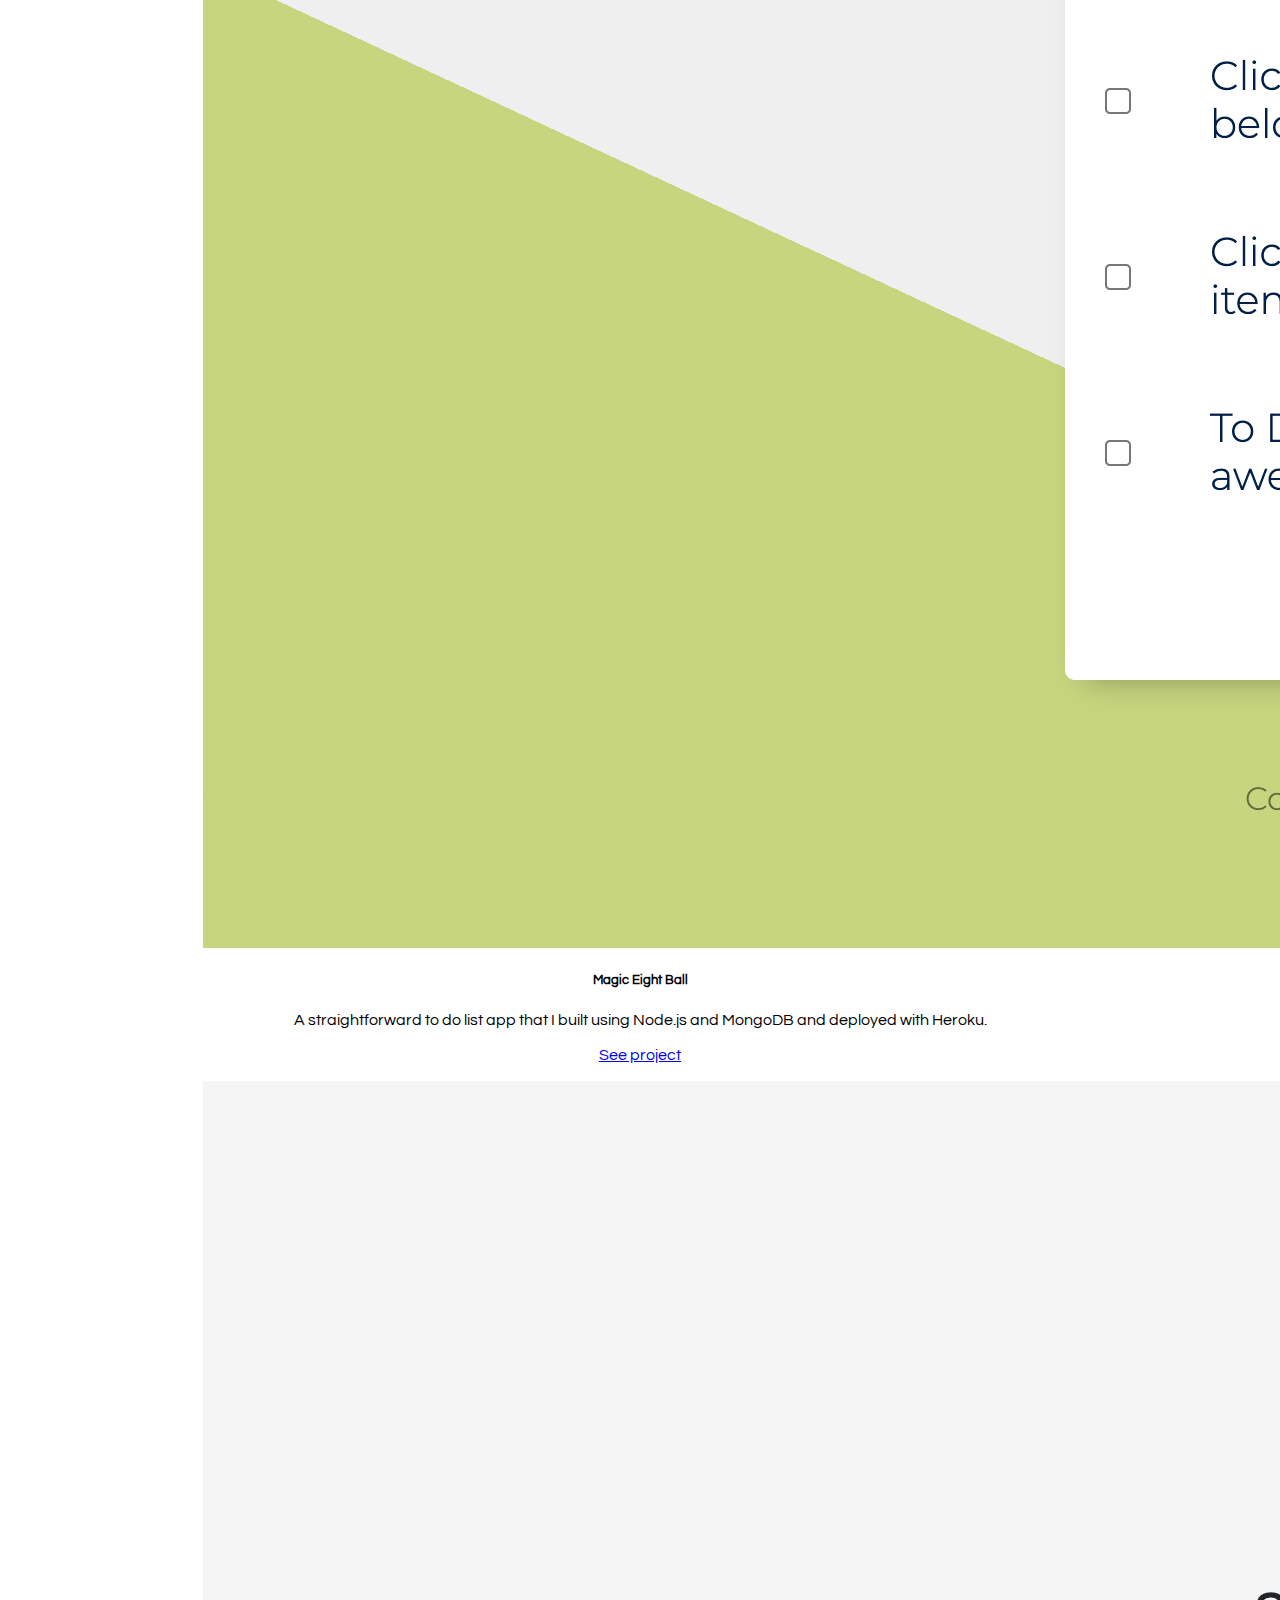
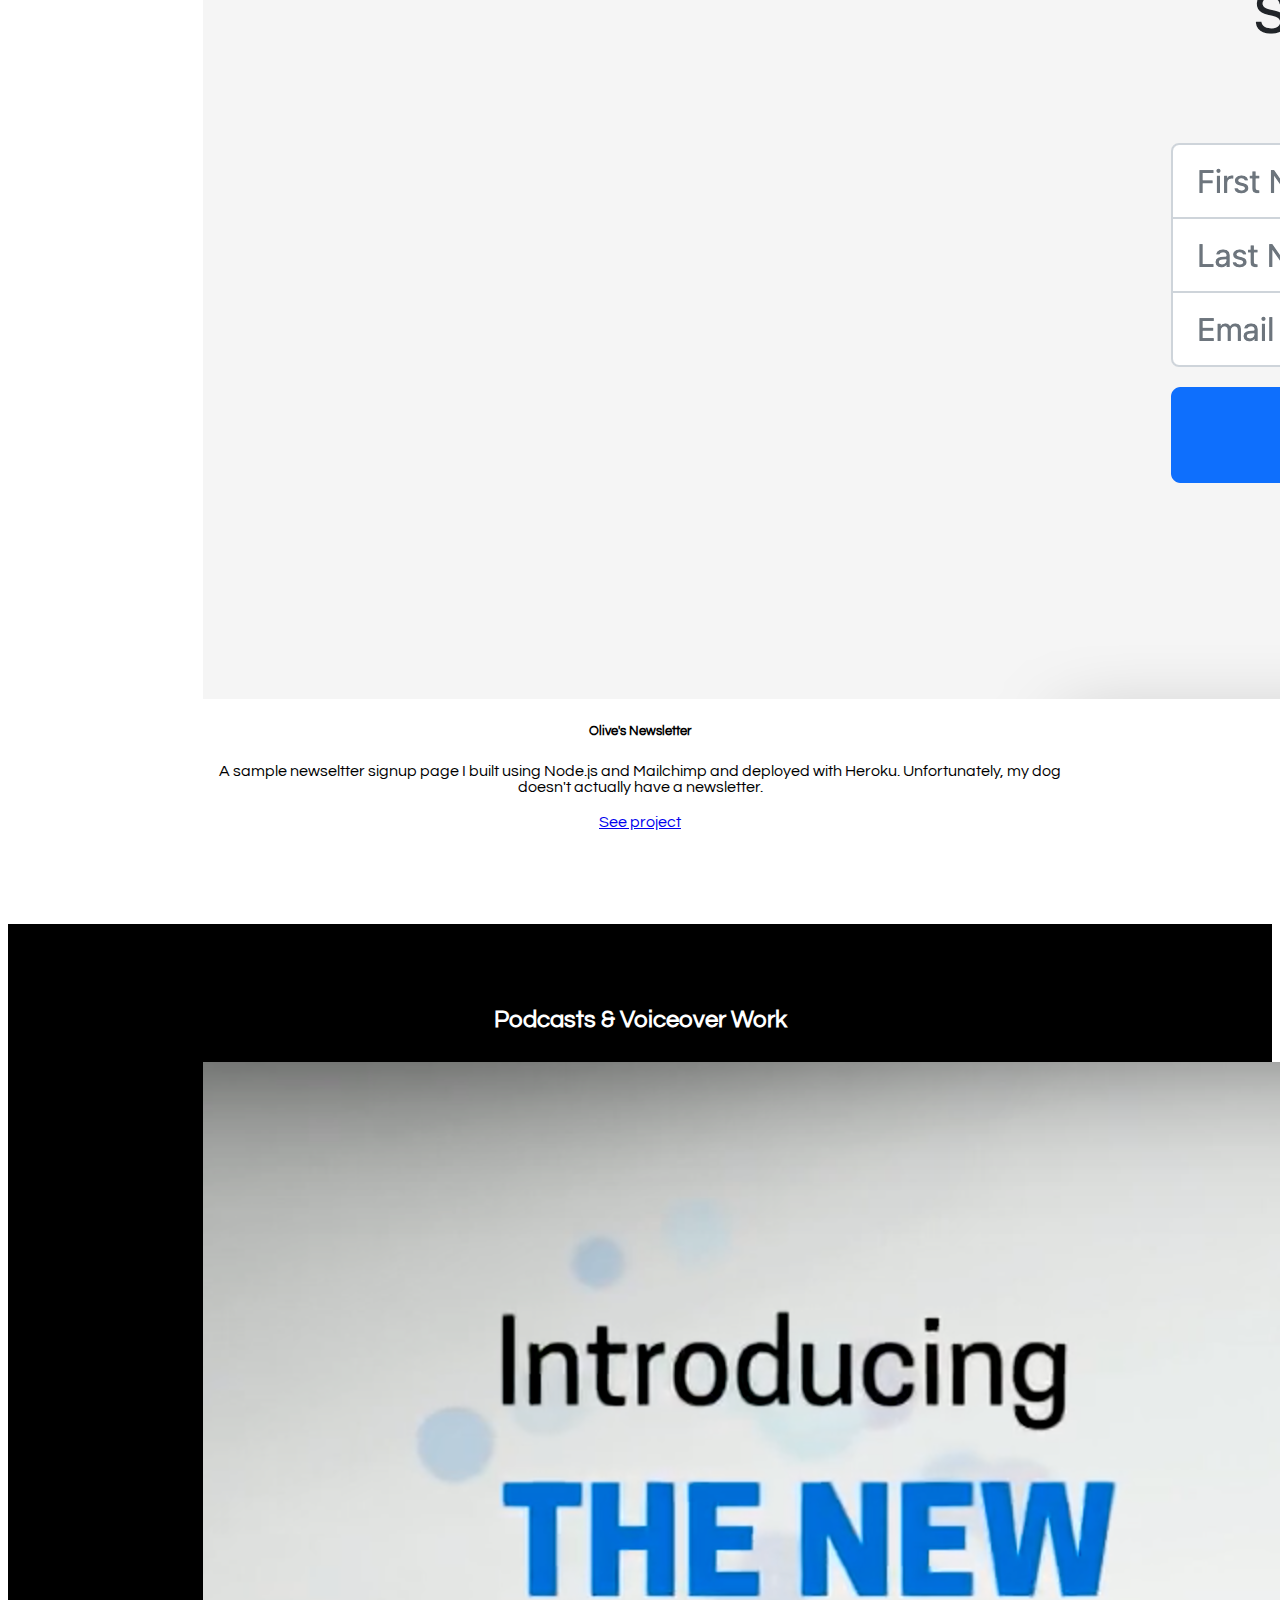
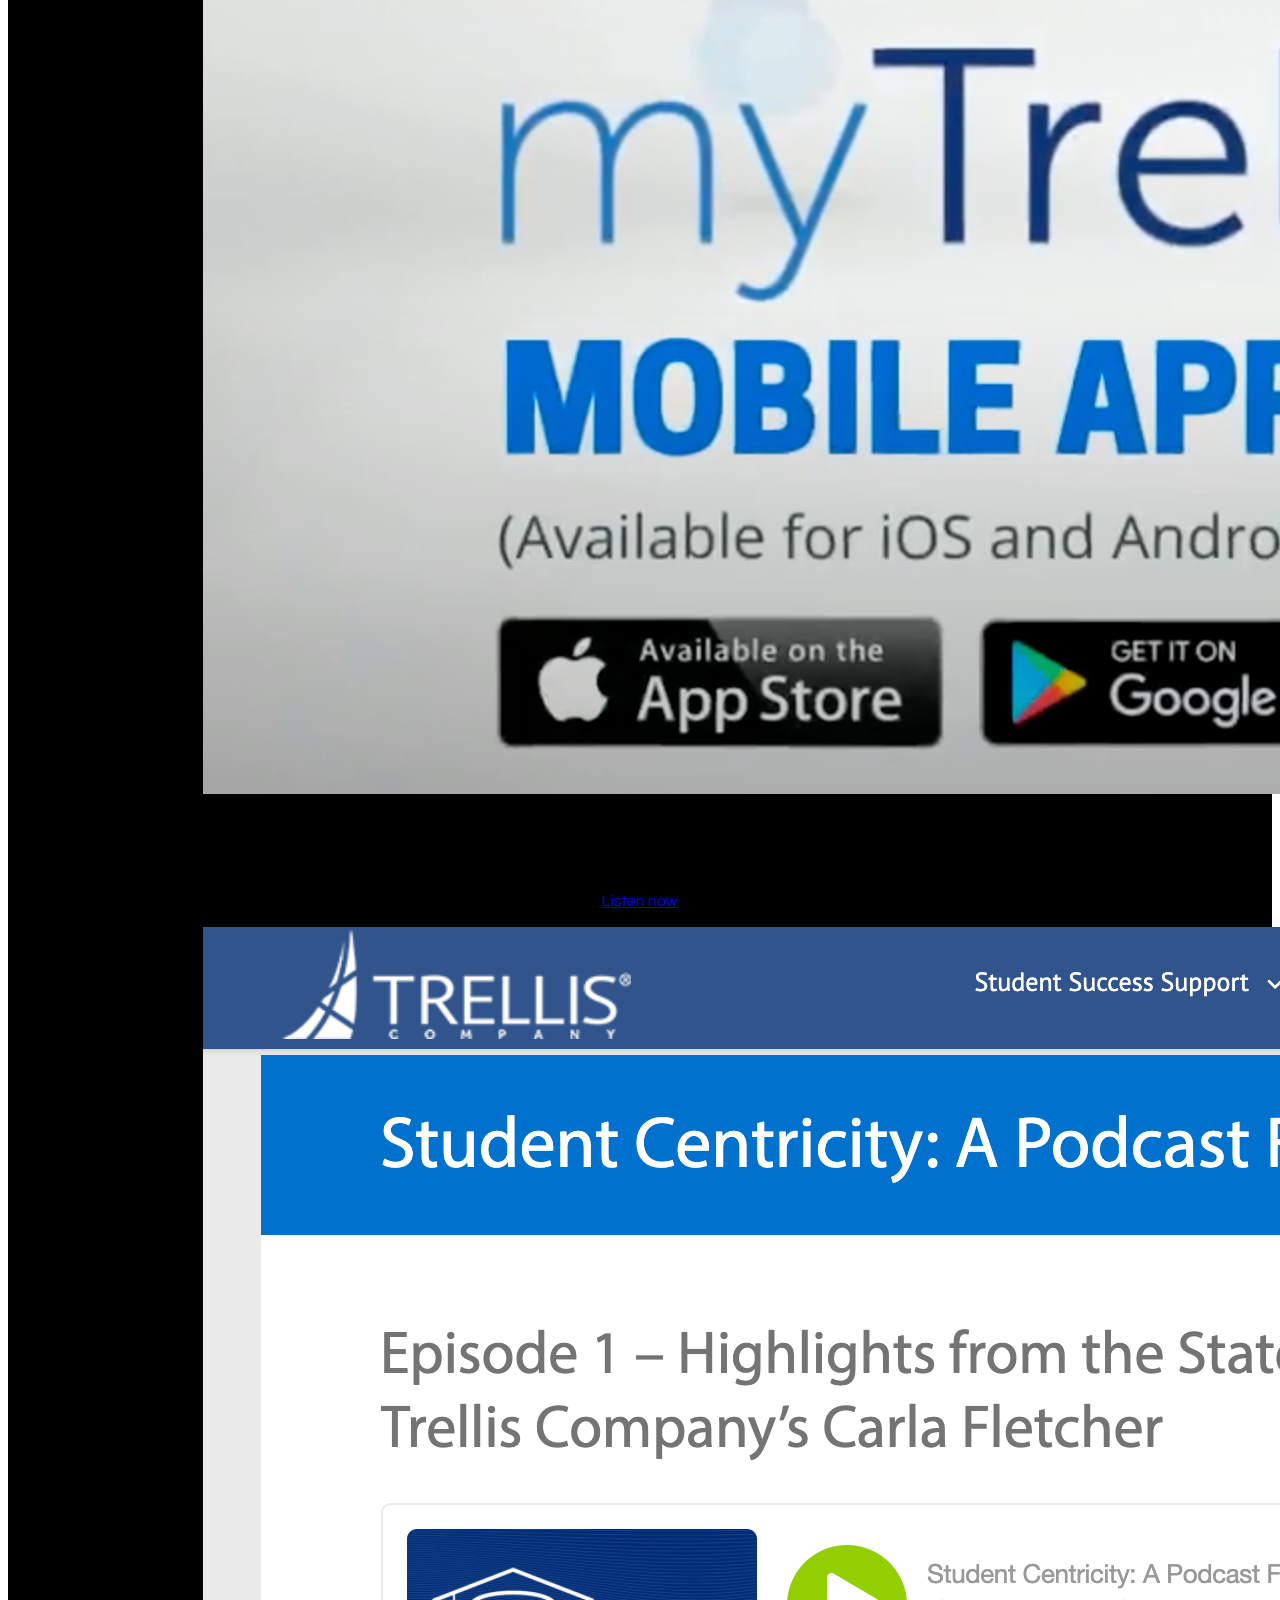
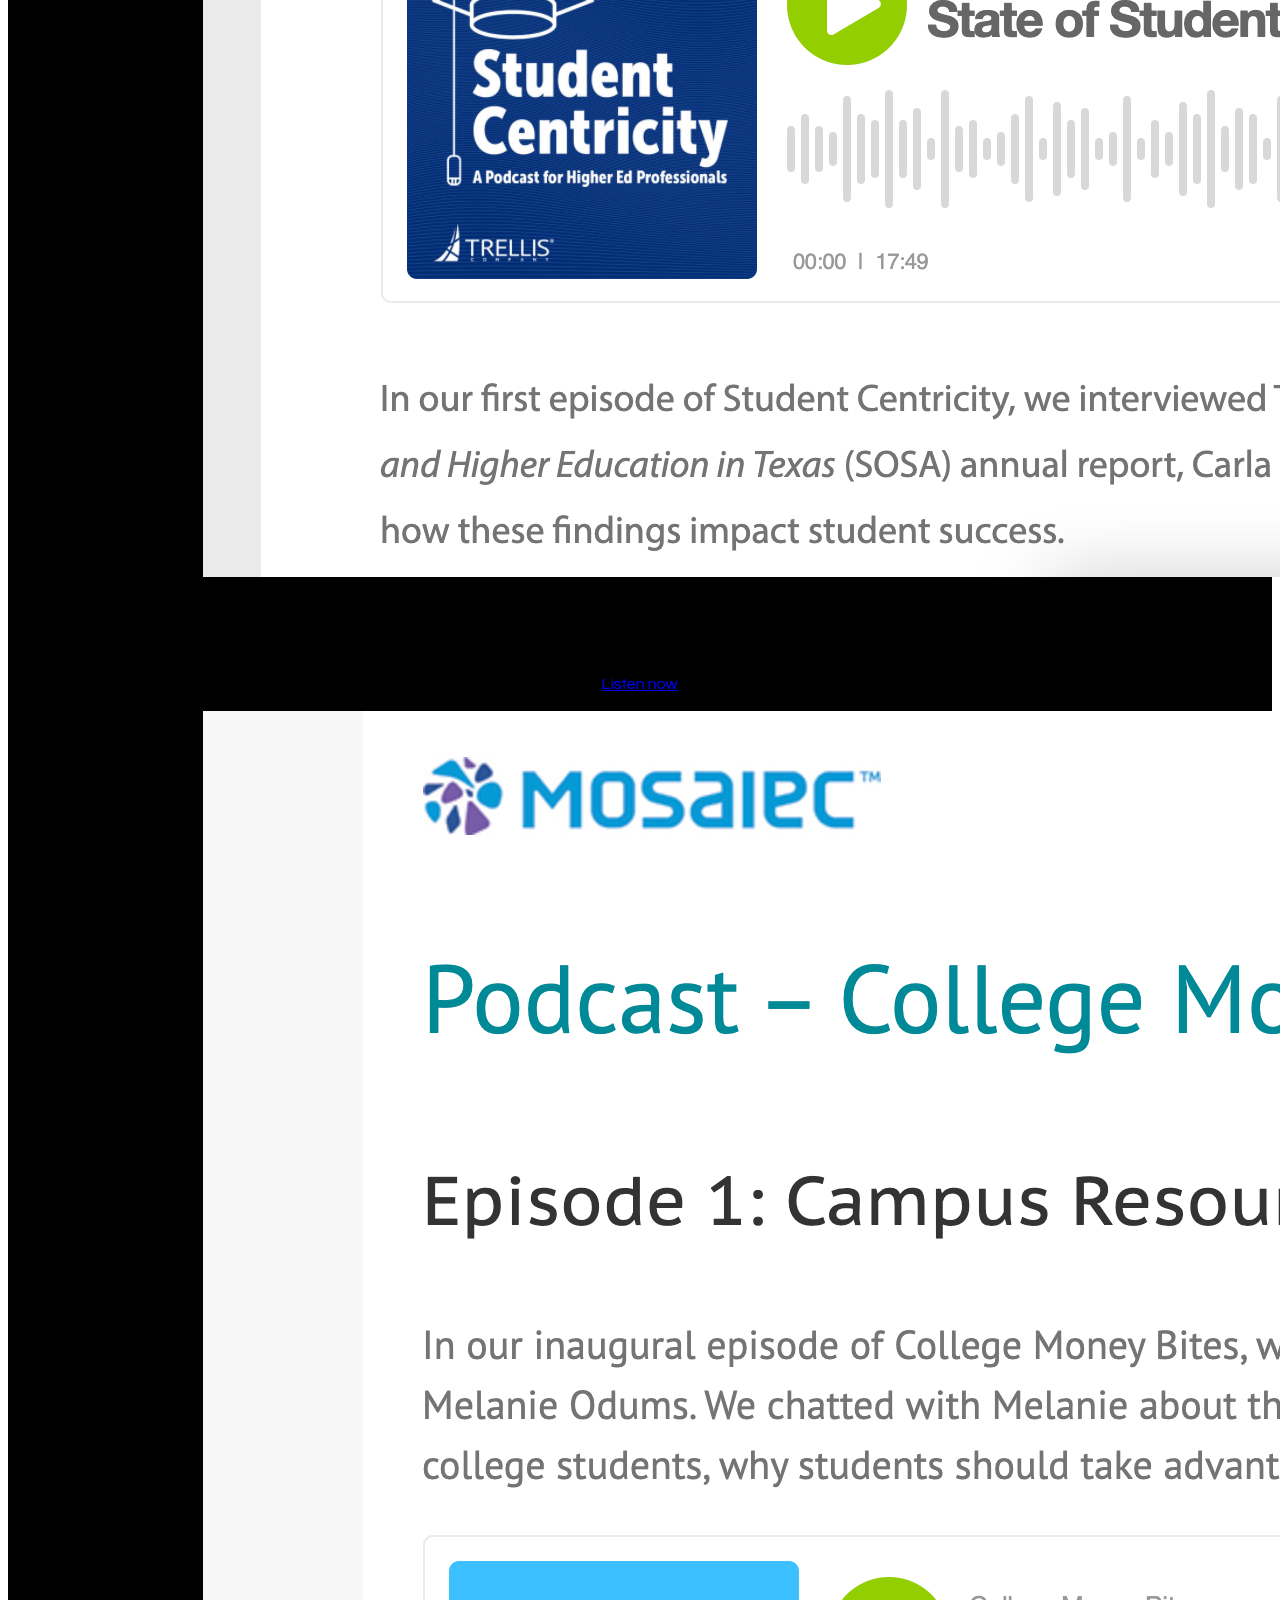
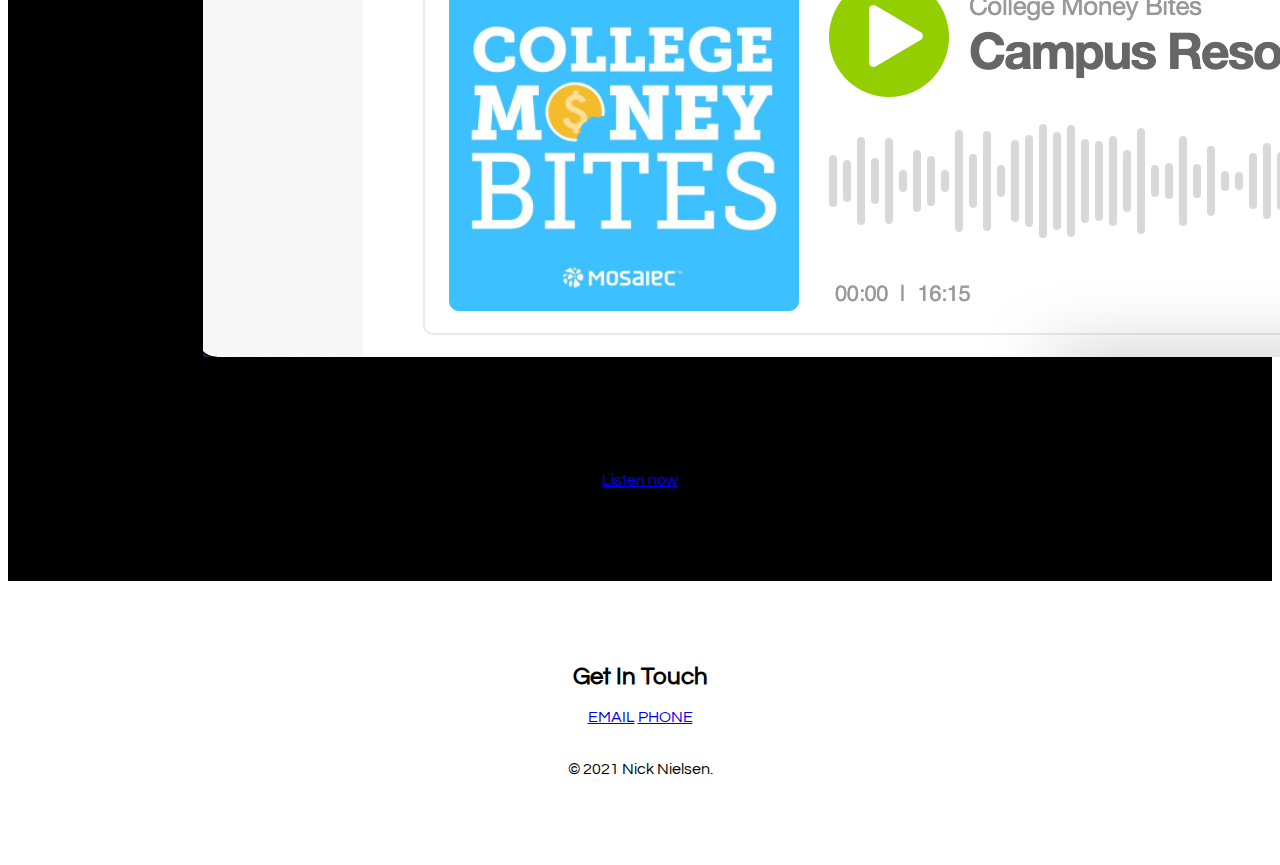
==== commit f2e2020f: "Update nav, programming, and podcast sections." ====
--- a/index.html
+++ b/index.html
@@ -39,7 +39,7 @@
           <a class="nav-link" href="#programming">Programming</a>
         </li>
         <li class="nav-item">
-          <a class="nav-link" href="#voiceover">Voiceover</a>
+          <a class="nav-link" href="#voiceover">Podcasts</a>
         </li>
         <li class="nav-item">
           <a class="nav-link" href="#contact">Contact</a>
@@ -157,18 +157,18 @@
             <img src="images/pick-six-thumbnail.png" class="card-img-top" alt="Card image">
             <div class="card-body">
               <h5 class="card-title">Nick's Pick Six</h5>
-              <p class="card-text">If you're like me, you've always got a handful of movies to watch, but you're indecisive. Use my "pick six" tool to let your computer pick a movie for you!</p>
+              <p class="card-text">My first programming project! If you've got a handful of movies to watch, but you're indecisive, use my "pick six" tool!</p>
               <a href="pick-six/index.html" class="btn btn-outline-light" target="_blank" rel="noopener noreferrer">See project</a>
             </div>
           </div>
         </div>
         <div class="col-lg-4">
           <div class="card text-white bg-dark">
-            <img src="images/eight-ball-thumbnail.png" class="card-img-top" alt="Card image">
+            <img src="images/todolist-home.png" class="card-img-top" alt="Card image">
             <div class="card-body">
               <h5 class="card-title">Magic Eight Ball</h5>
-              <p class="card-text">Love getting your fortune? Have arthritic wrists? Afraid of spherical objects? Try this magic eight ball! Just click refresh to get your fortune—no shaking required.</p>
-              <a href="Eight Ball/index.html" class="btn btn-outline-light" target="_blank" rel="noopener noreferrer">See project</a>
+              <p class="card-text">A straightforward to do list app that I built using Node.js and MongoDB and deployed with Heroku.</p>
+              <a href="https://morning-everglades-43355.herokuapp.com/" class="btn btn-outline-light" target="_blank" rel="noopener noreferrer">See project</a>
             </div>
           </div>
         </div>
@@ -177,7 +177,7 @@
             <img src="images/olive-newsletter.png" class="card-img-top" alt="Card image">
             <div class="card-body">
               <h5 class="card-title">Olive's Newsletter</h5>
-              <p class="card-text">Here's a sample newseltter signup page, deployed using Node.js and the Mailchimp API. Unfortunately, my dog doesn't actually have an email newsletter.</p>
+              <p class="card-text">A sample newseltter signup page I built using Node.js and Mailchimp and deployed with Heroku. Unfortunately, my dog doesn't actually have a newsletter.</p>
               <a href="https://glacial-wildwood-06931.herokuapp.com/" class="btn btn-outline-light" target="_blank" rel="noopener noreferrer">See project</a>
             </div>
           </div>
@@ -190,7 +190,7 @@
   <!-- VOICEOVER PROJECTS SECTION -->
 
   <section id="voiceover" class="writing-section">
-    <h2>Voiceover Work & Podcasts</h2>
+    <h2>Podcasts & Voiceover Work</h2>
 
     <div class="container">
       <div class="card-row row">
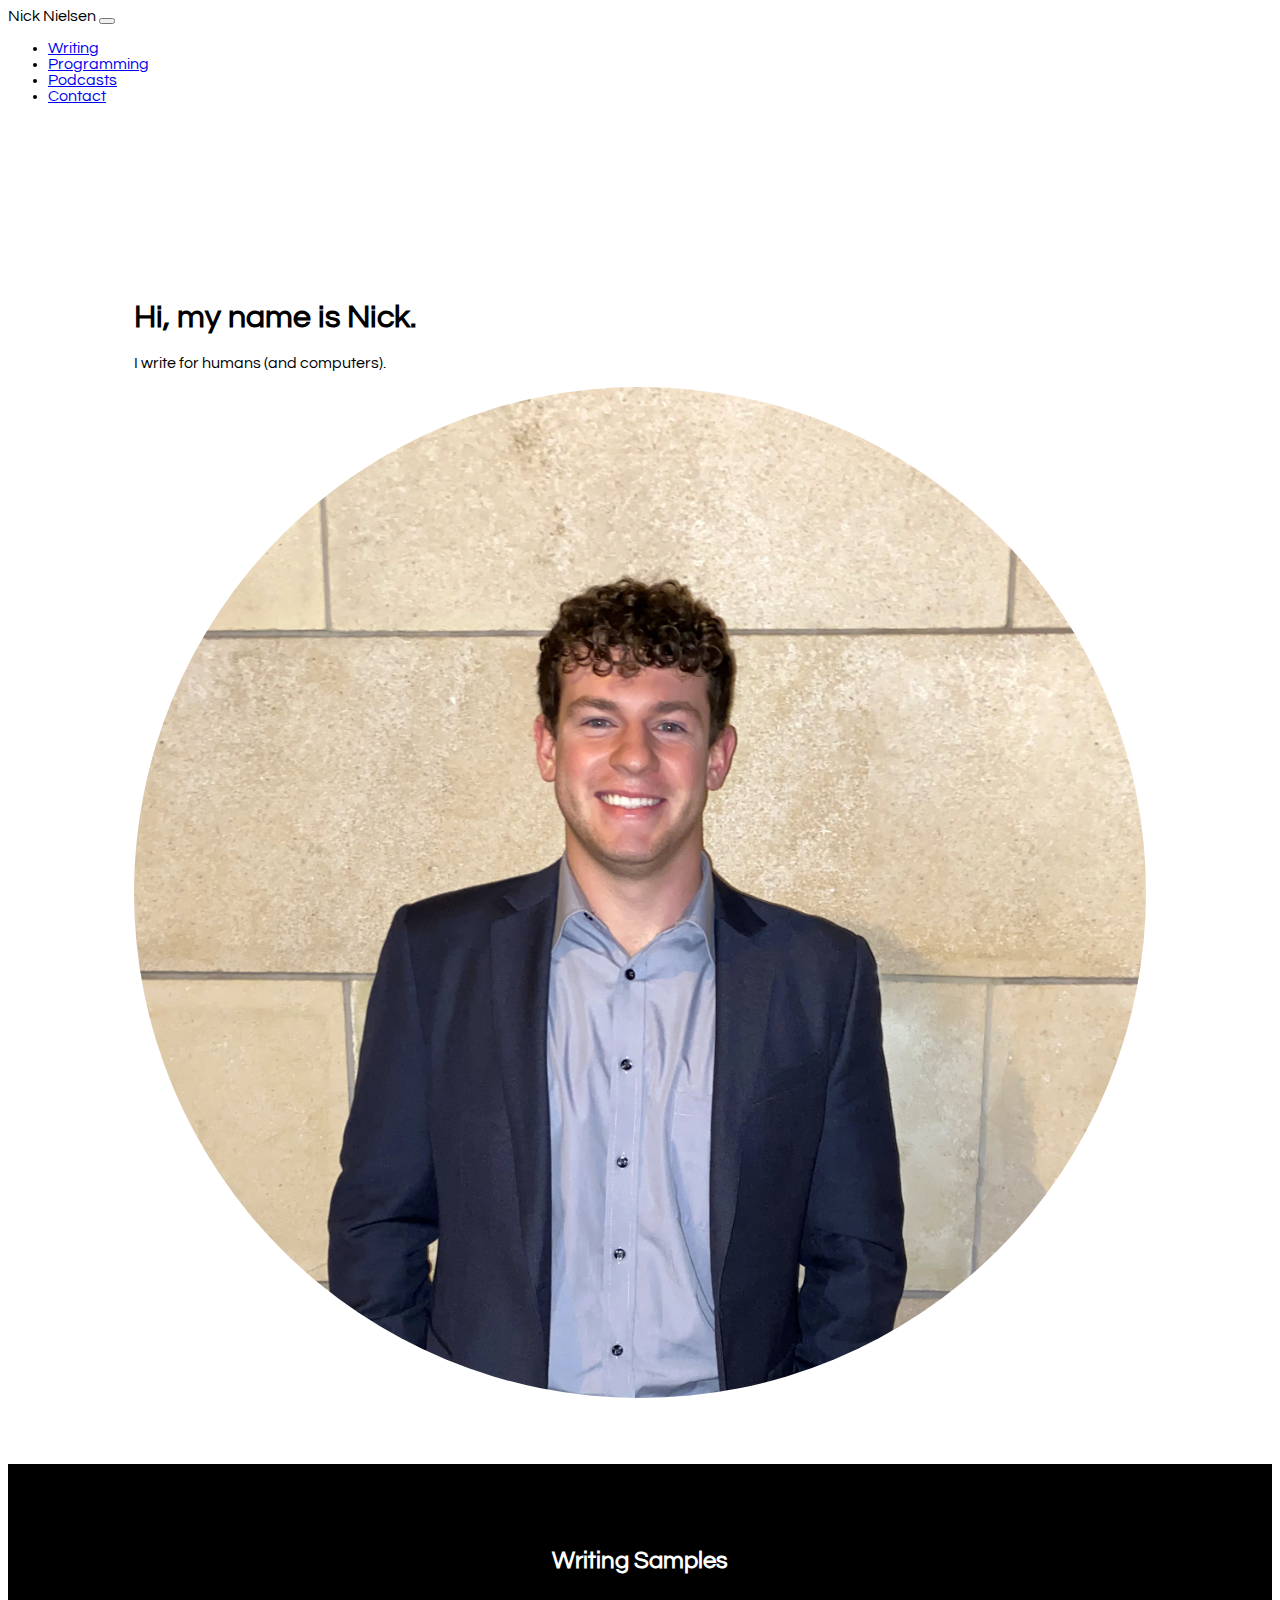
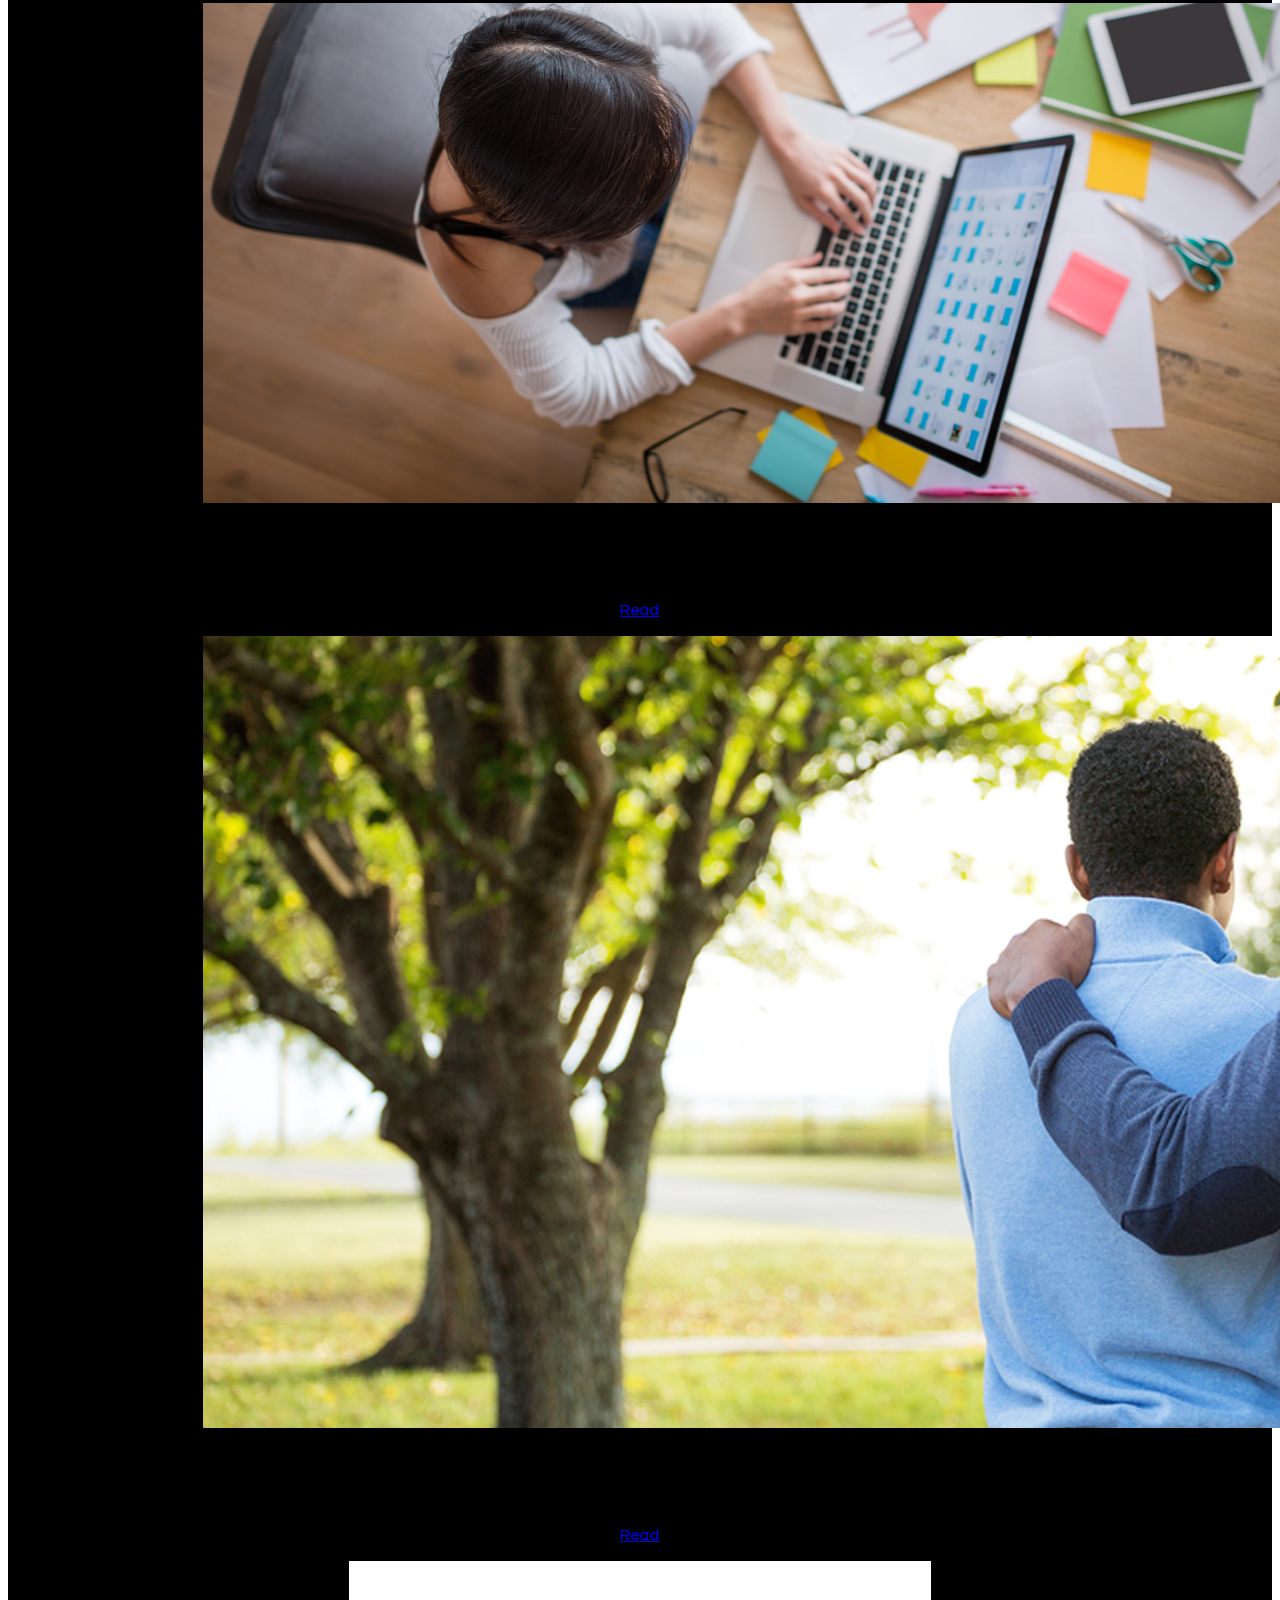
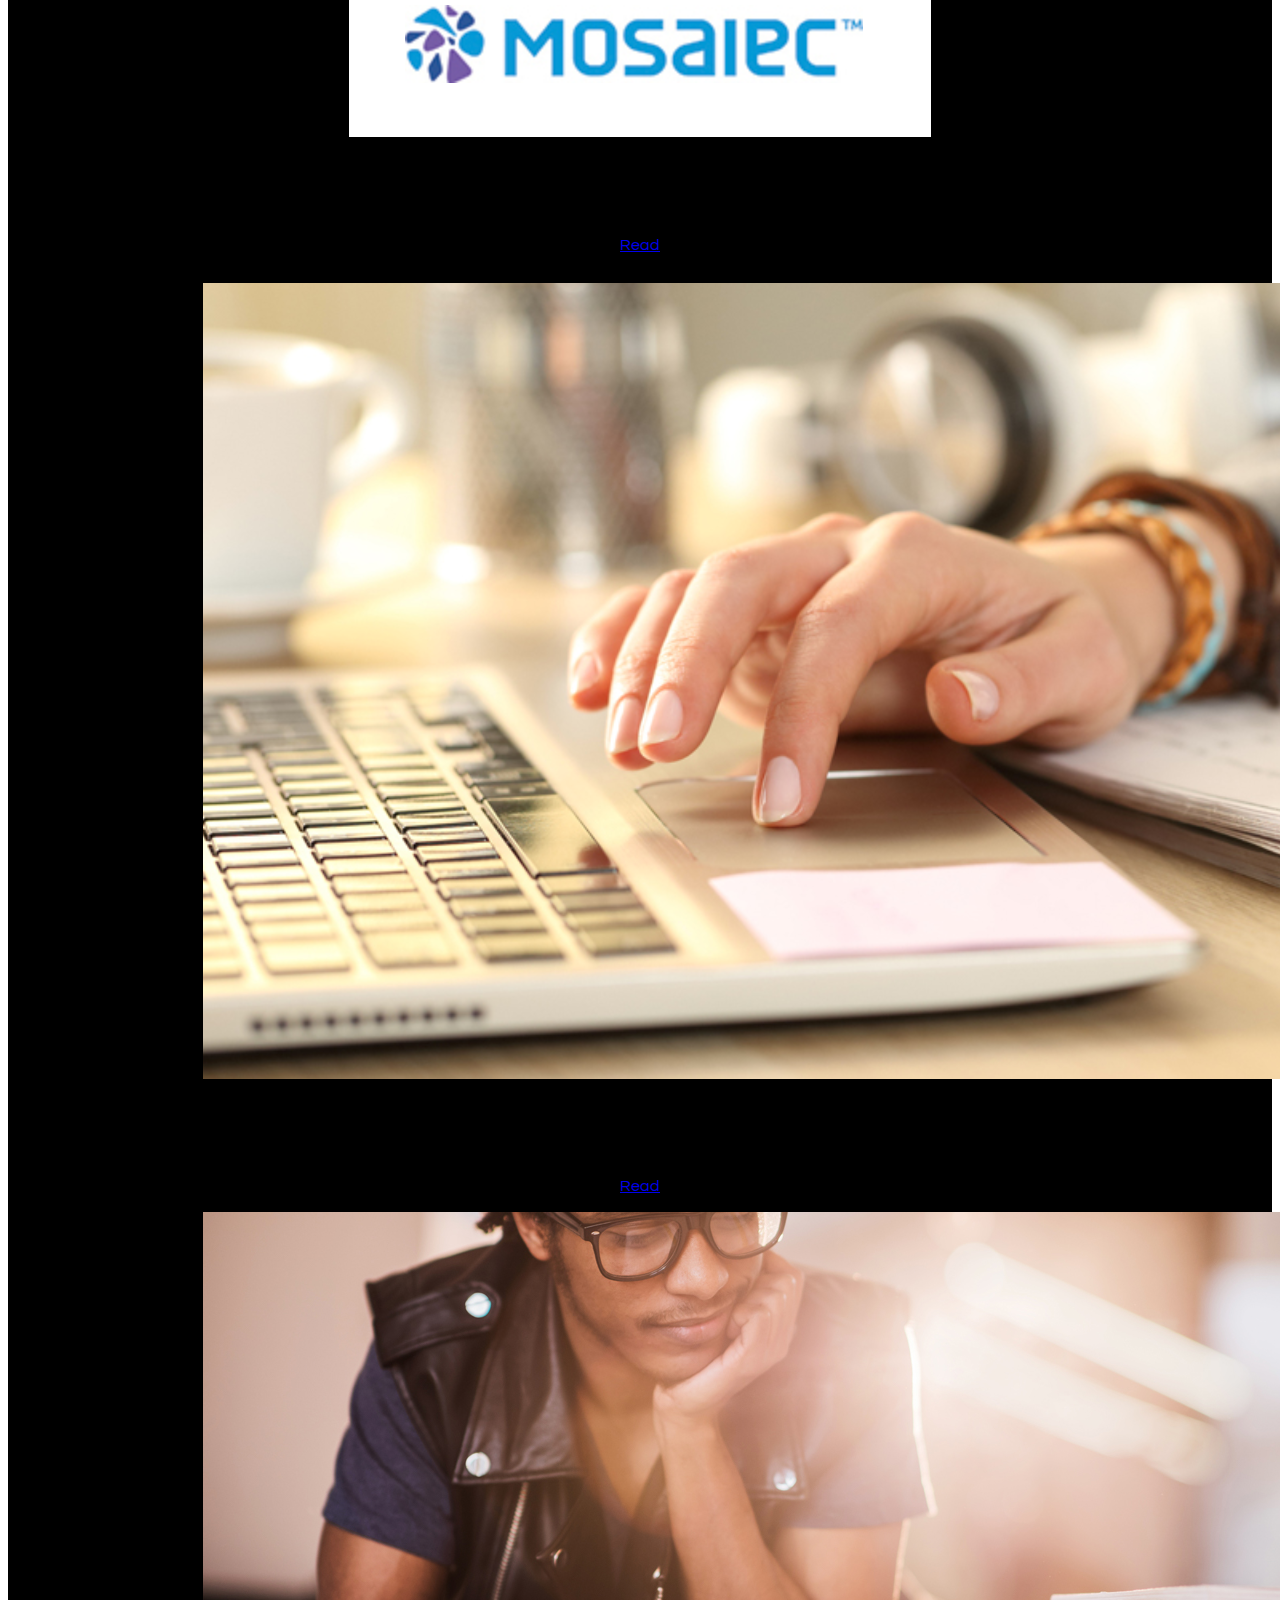
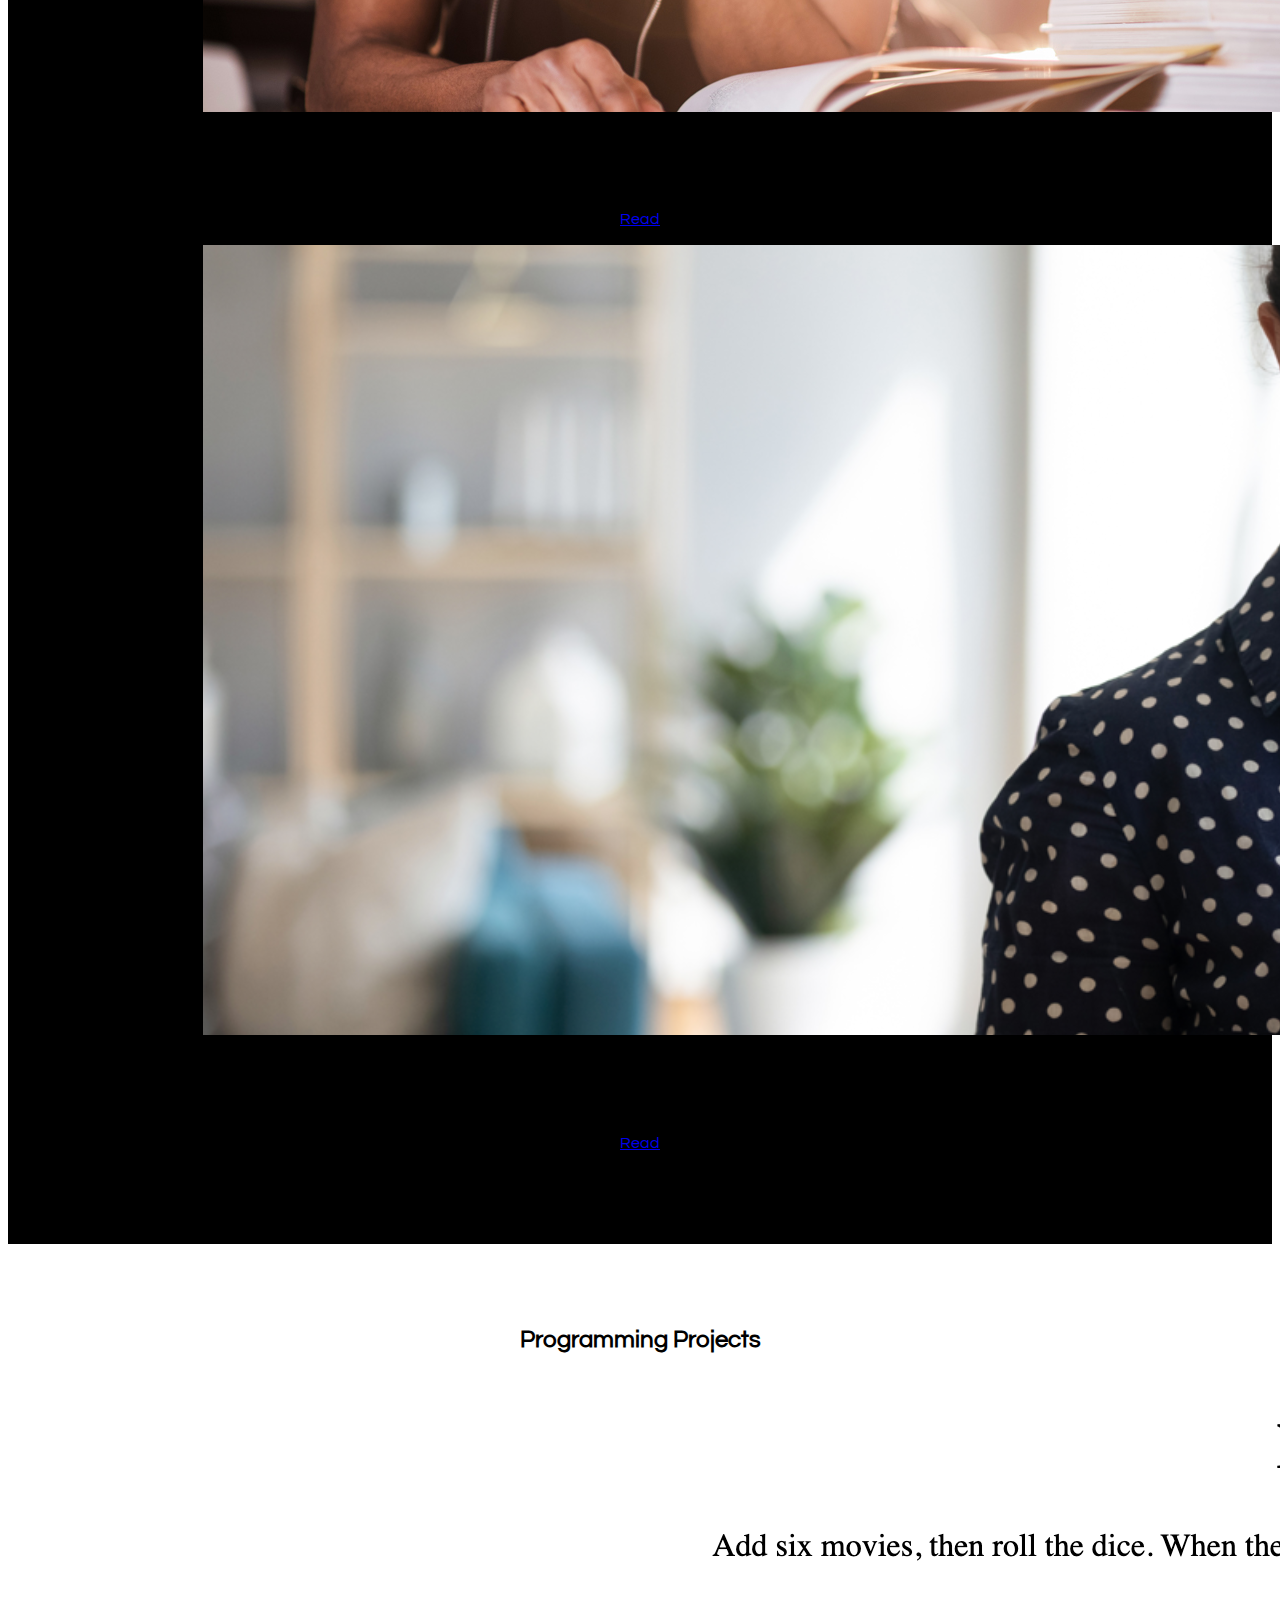
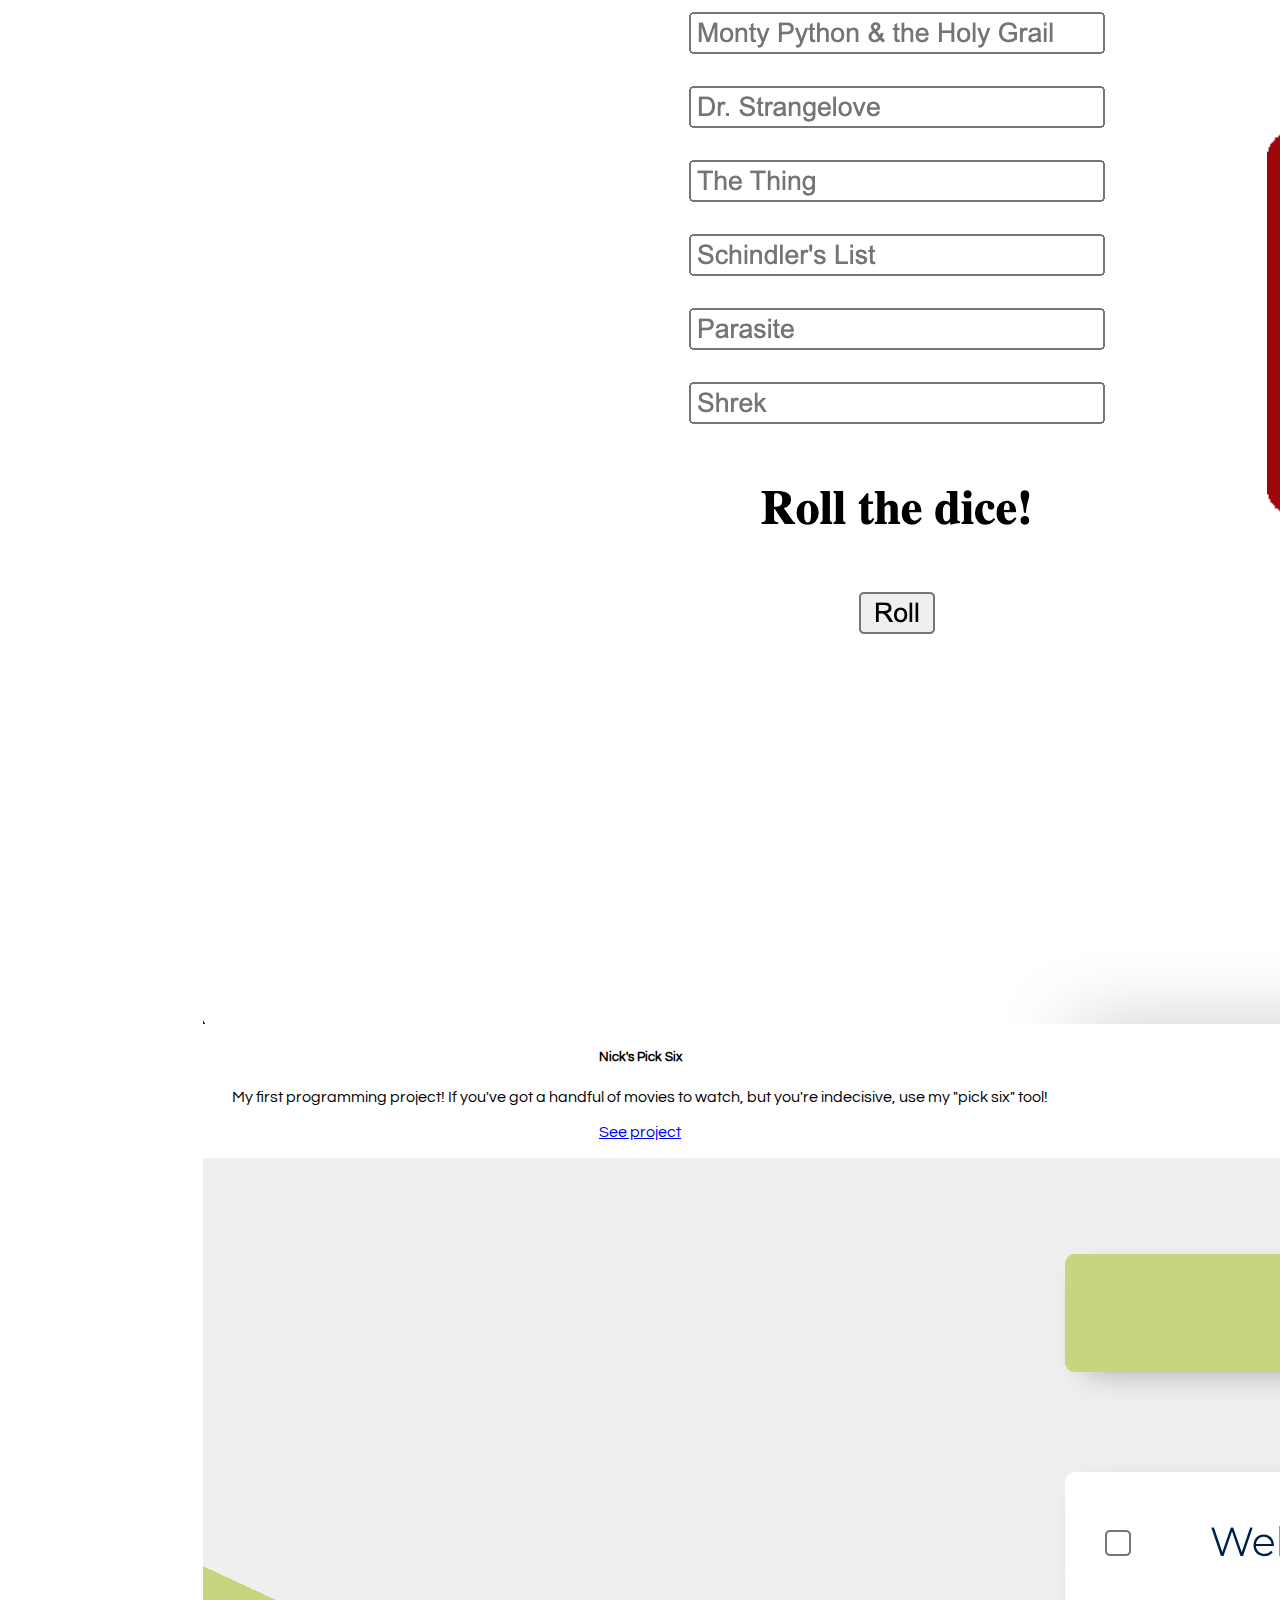
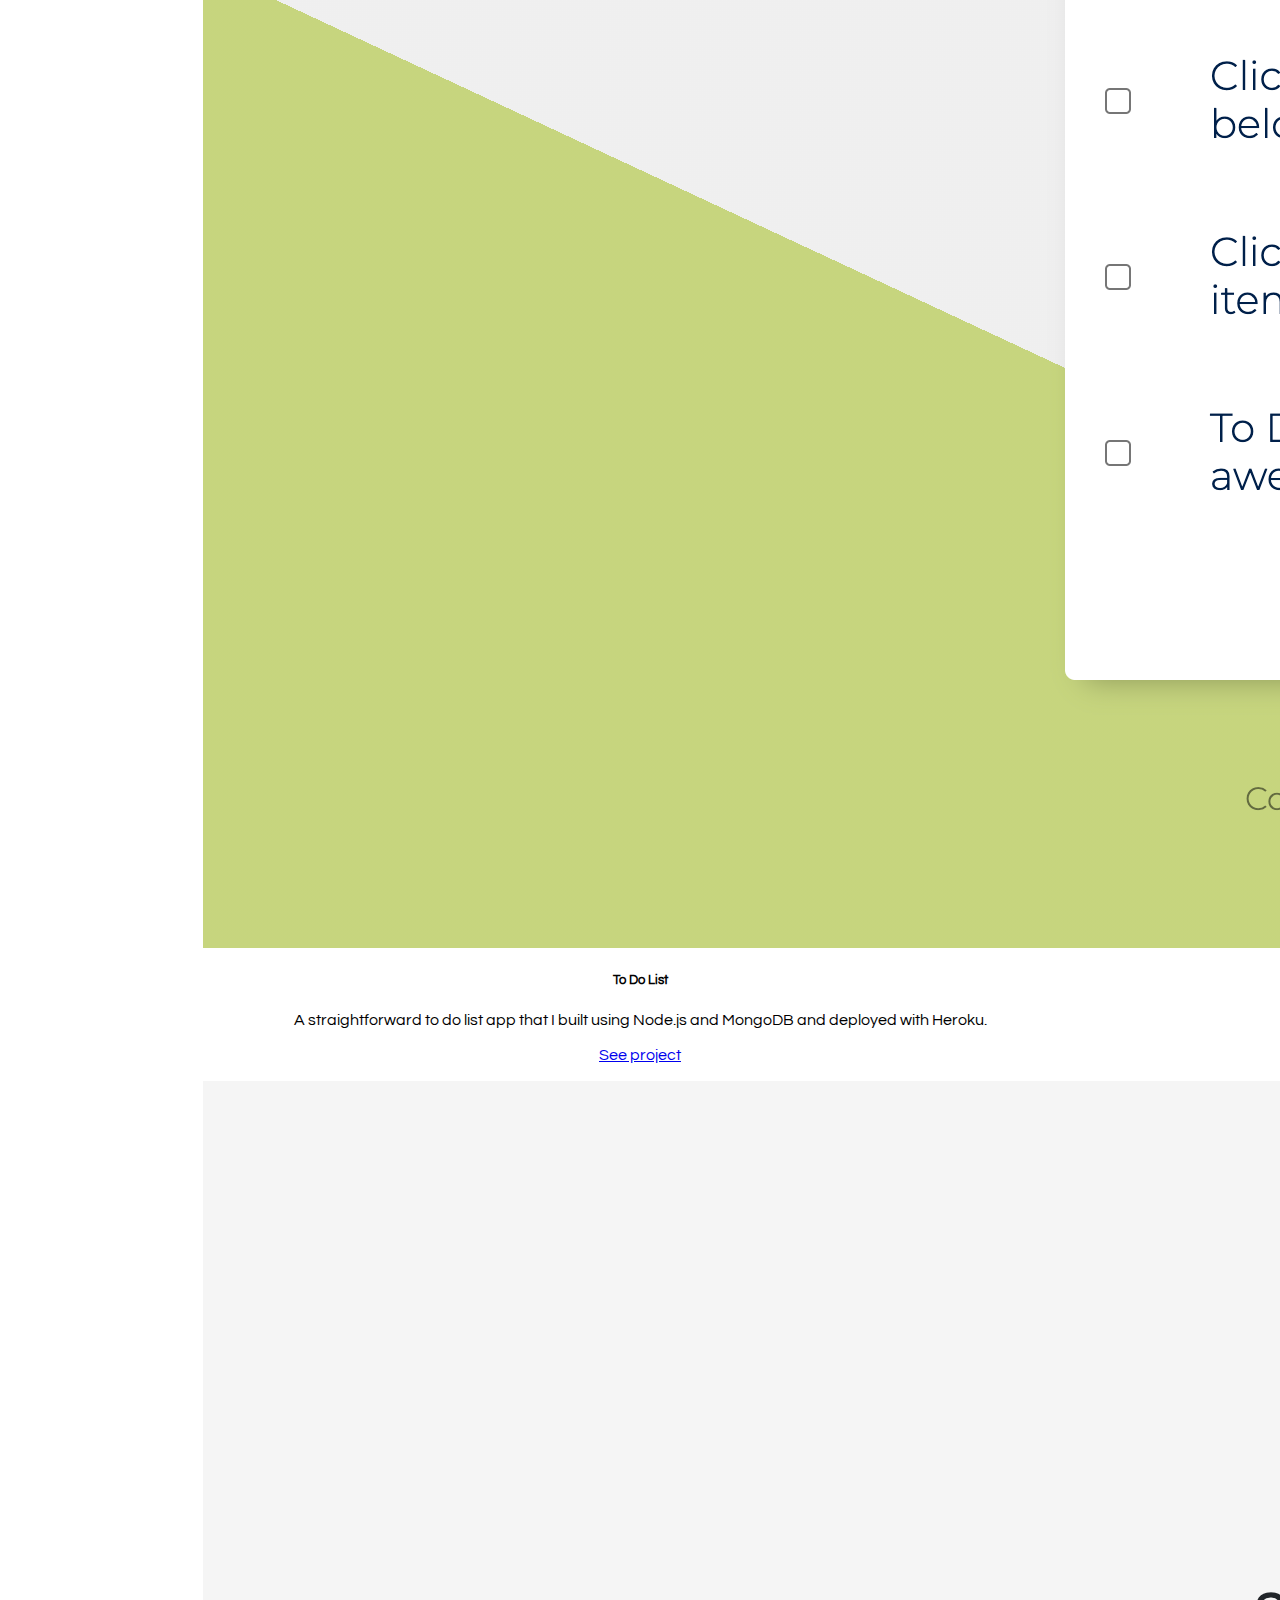
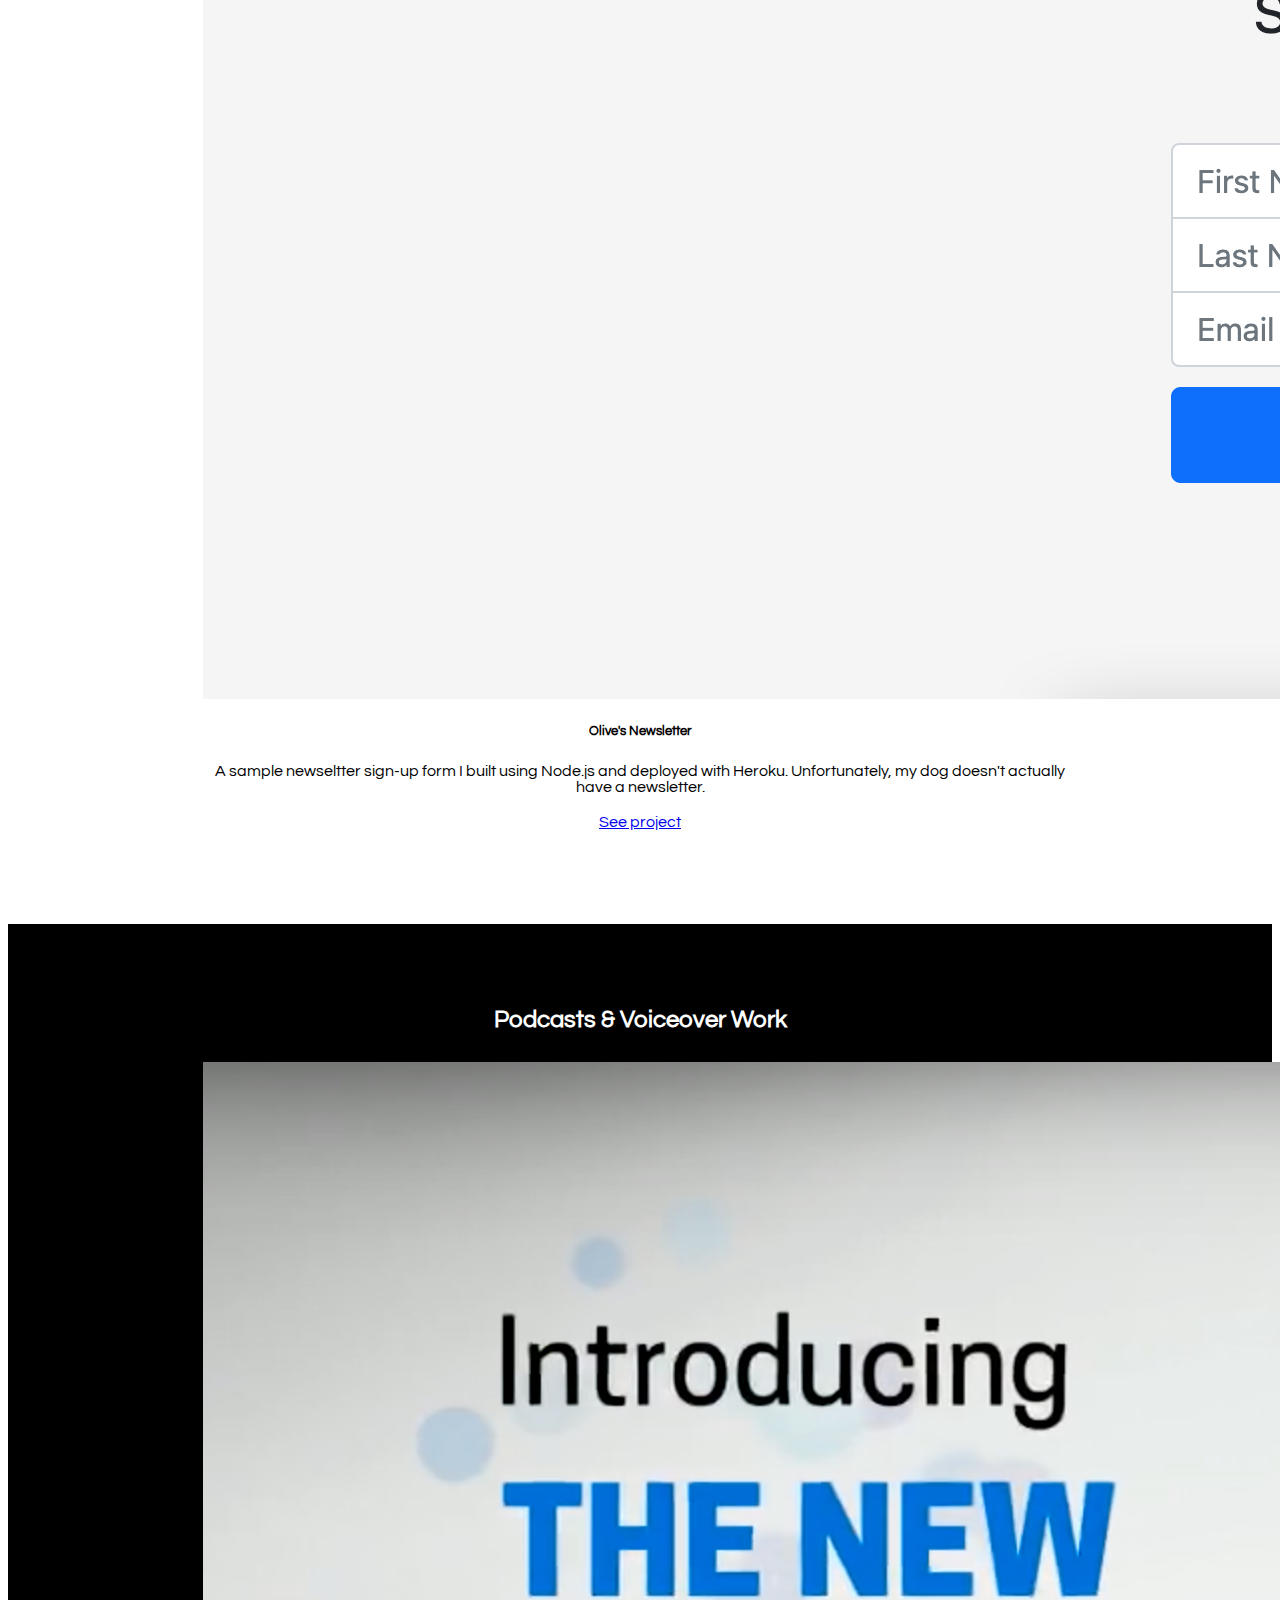
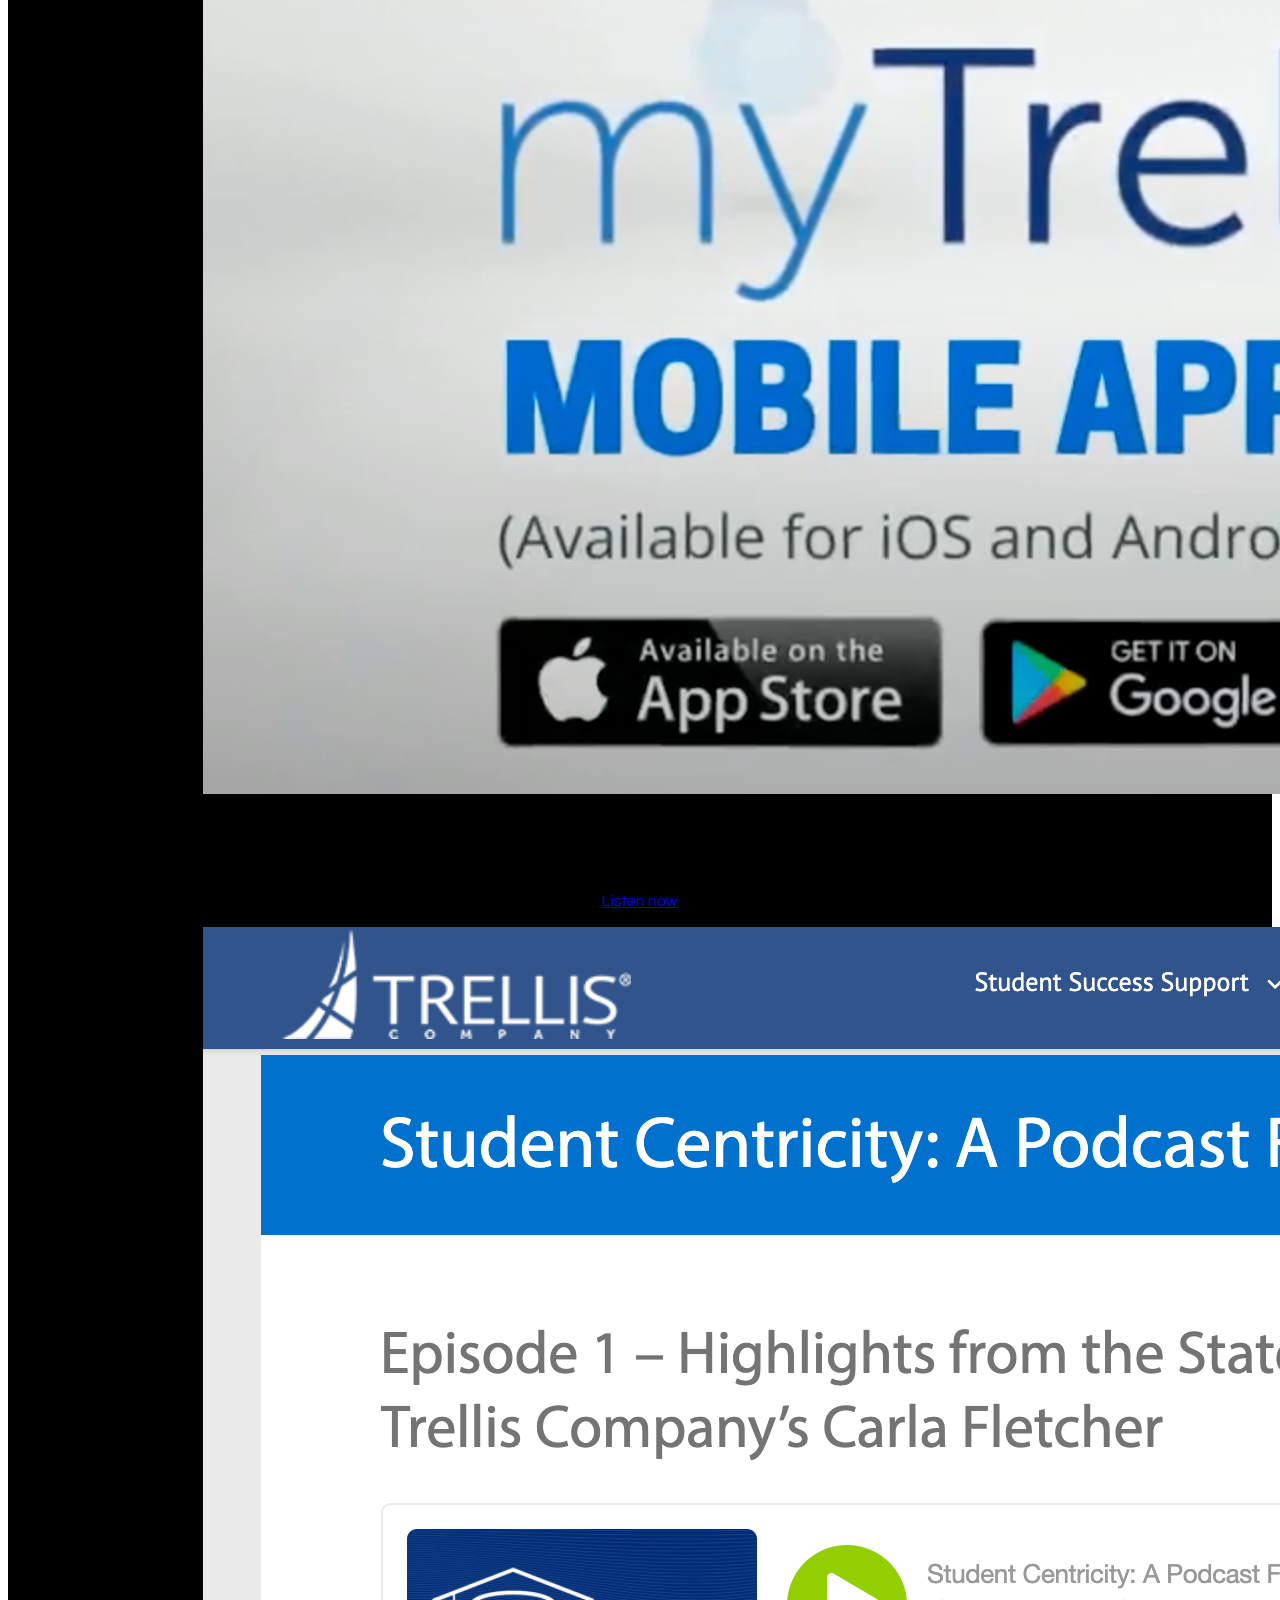
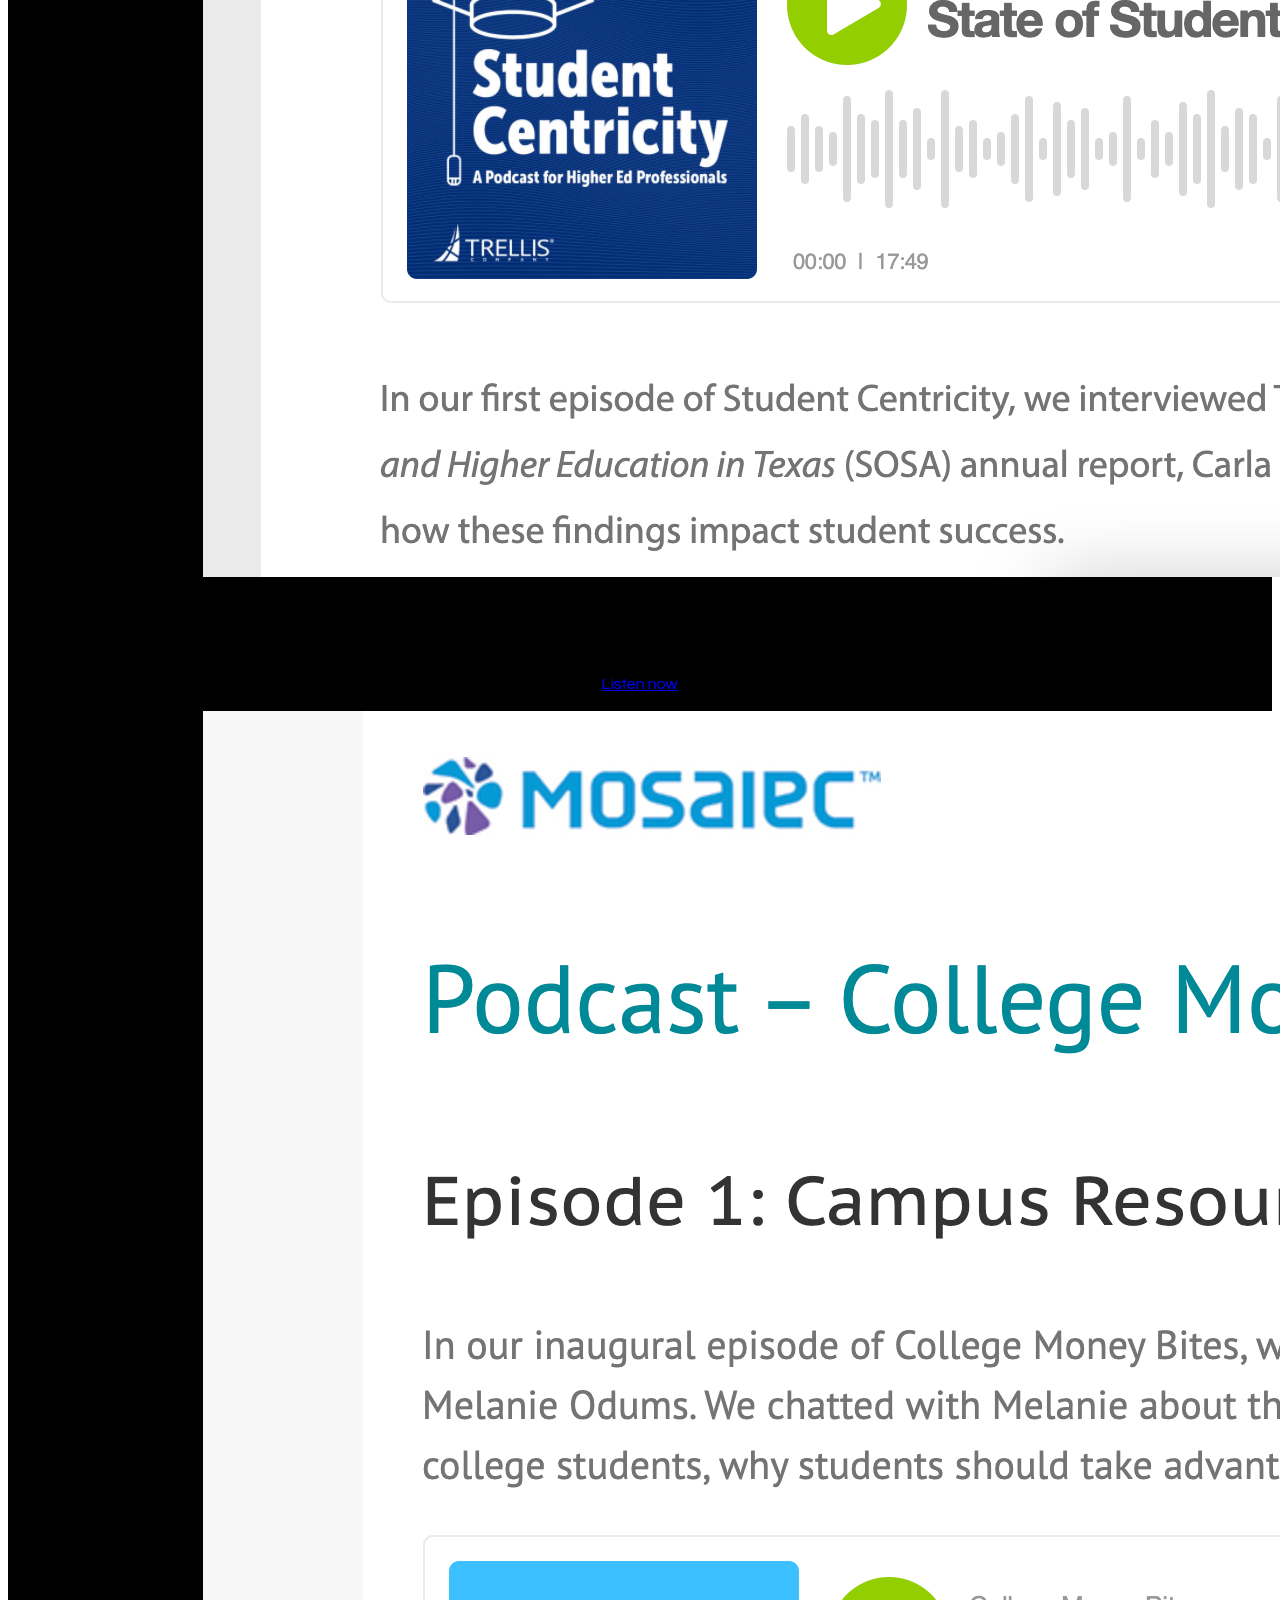
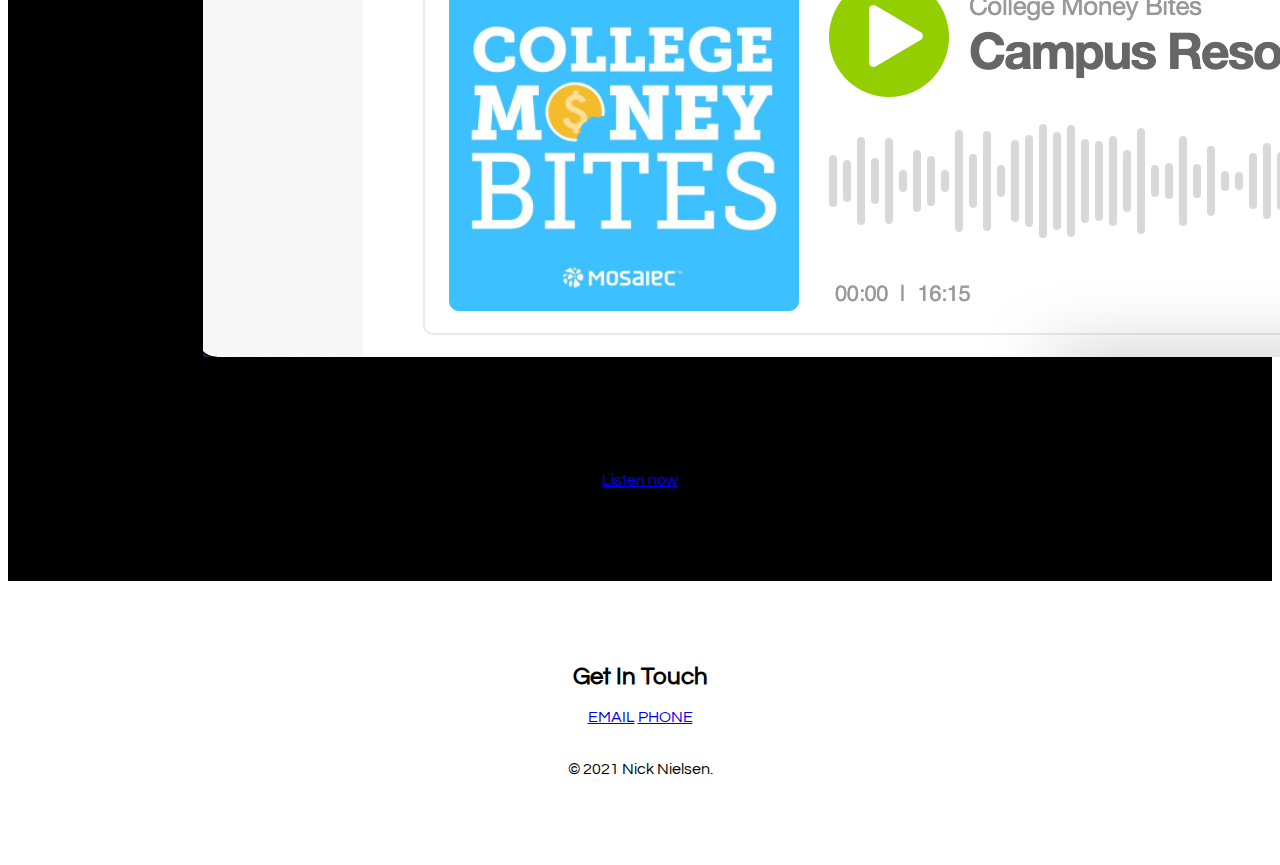
==== commit b7094428: "Update programming section." ====
--- a/index.html
+++ b/index.html
@@ -166,7 +166,7 @@
           <div class="card text-white bg-dark">
             <img src="images/todolist-home.png" class="card-img-top" alt="Card image">
             <div class="card-body">
-              <h5 class="card-title">Magic Eight Ball</h5>
+              <h5 class="card-title">To Do List</h5>
               <p class="card-text">A straightforward to do list app that I built using Node.js and MongoDB and deployed with Heroku.</p>
               <a href="https://morning-everglades-43355.herokuapp.com/" class="btn btn-outline-light" target="_blank" rel="noopener noreferrer">See project</a>
             </div>
@@ -177,7 +177,7 @@
             <img src="images/olive-newsletter.png" class="card-img-top" alt="Card image">
             <div class="card-body">
               <h5 class="card-title">Olive's Newsletter</h5>
-              <p class="card-text">A sample newseltter signup page I built using Node.js and Mailchimp and deployed with Heroku. Unfortunately, my dog doesn't actually have a newsletter.</p>
+              <p class="card-text">A sample newseltter sign-up form I built using Node.js and deployed with Heroku. Unfortunately, my dog doesn't actually have a newsletter.</p>
               <a href="https://glacial-wildwood-06931.herokuapp.com/" class="btn btn-outline-light" target="_blank" rel="noopener noreferrer">See project</a>
             </div>
           </div>
